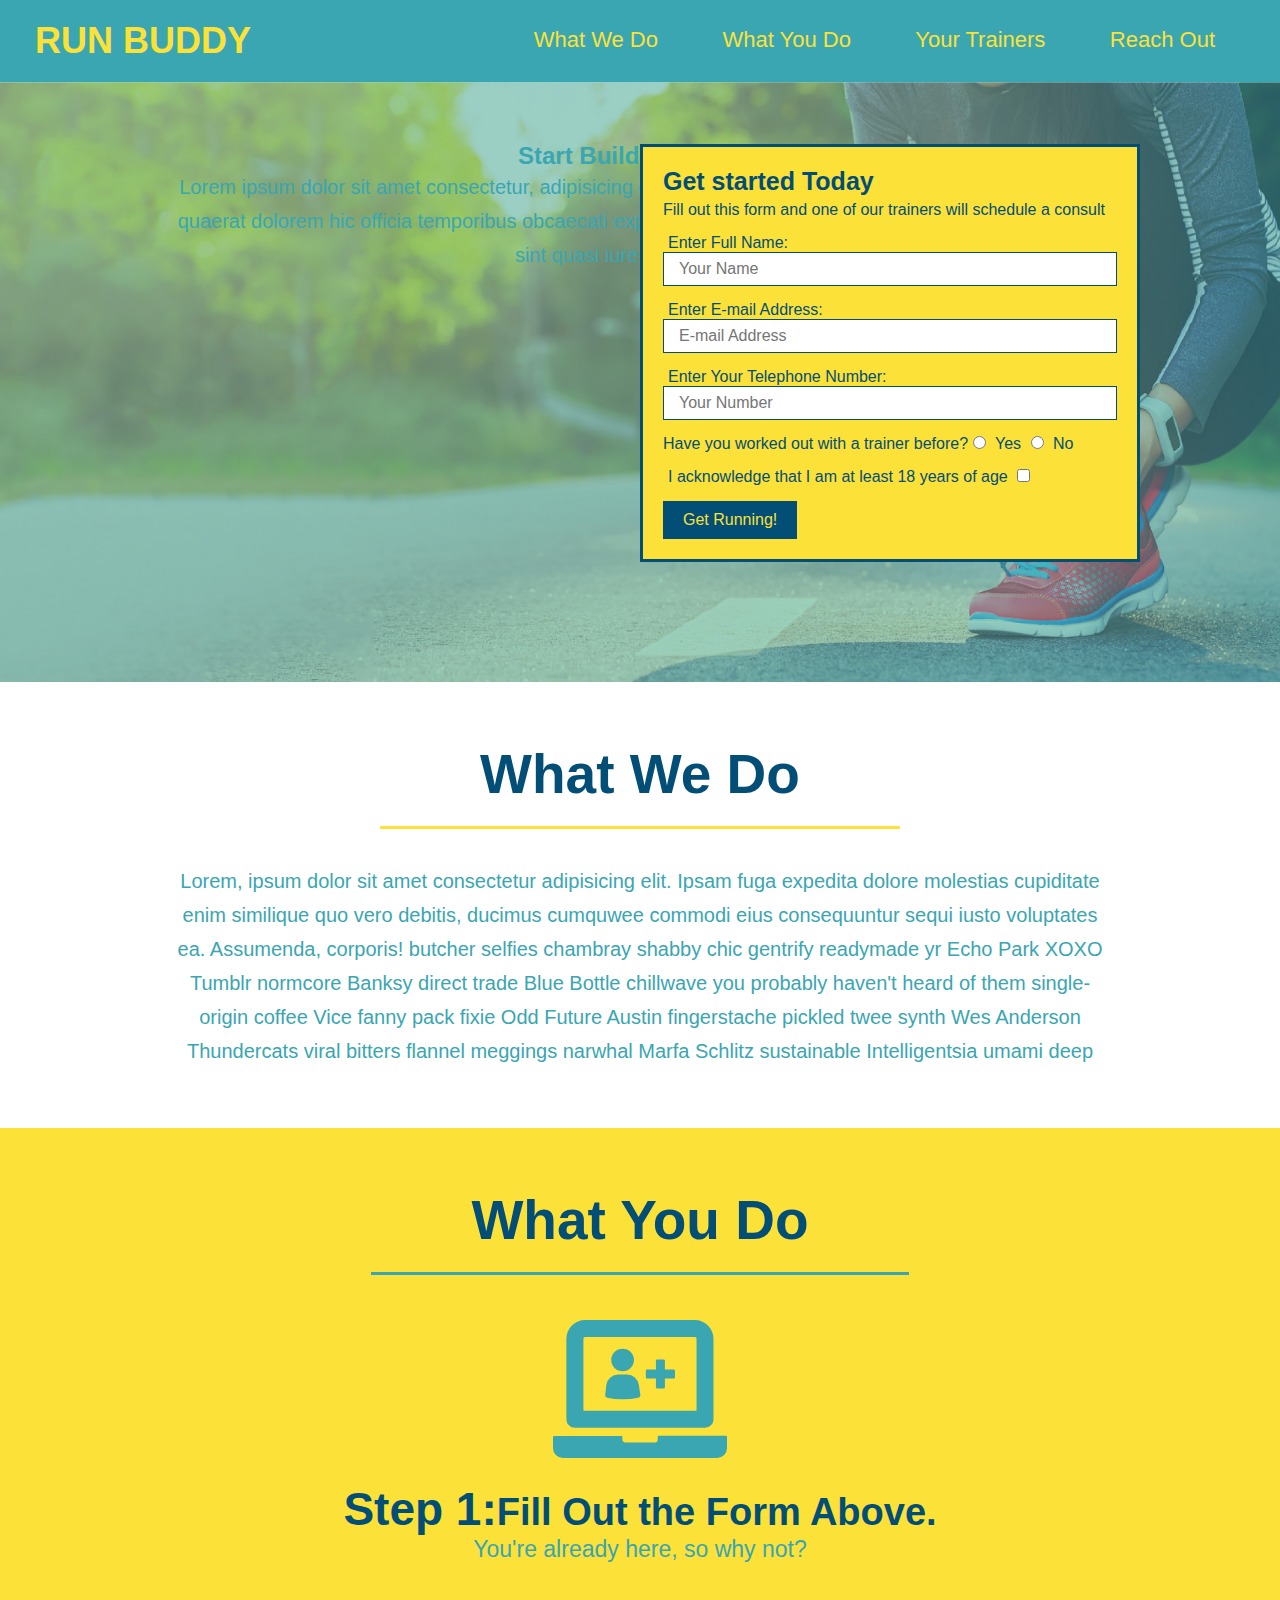
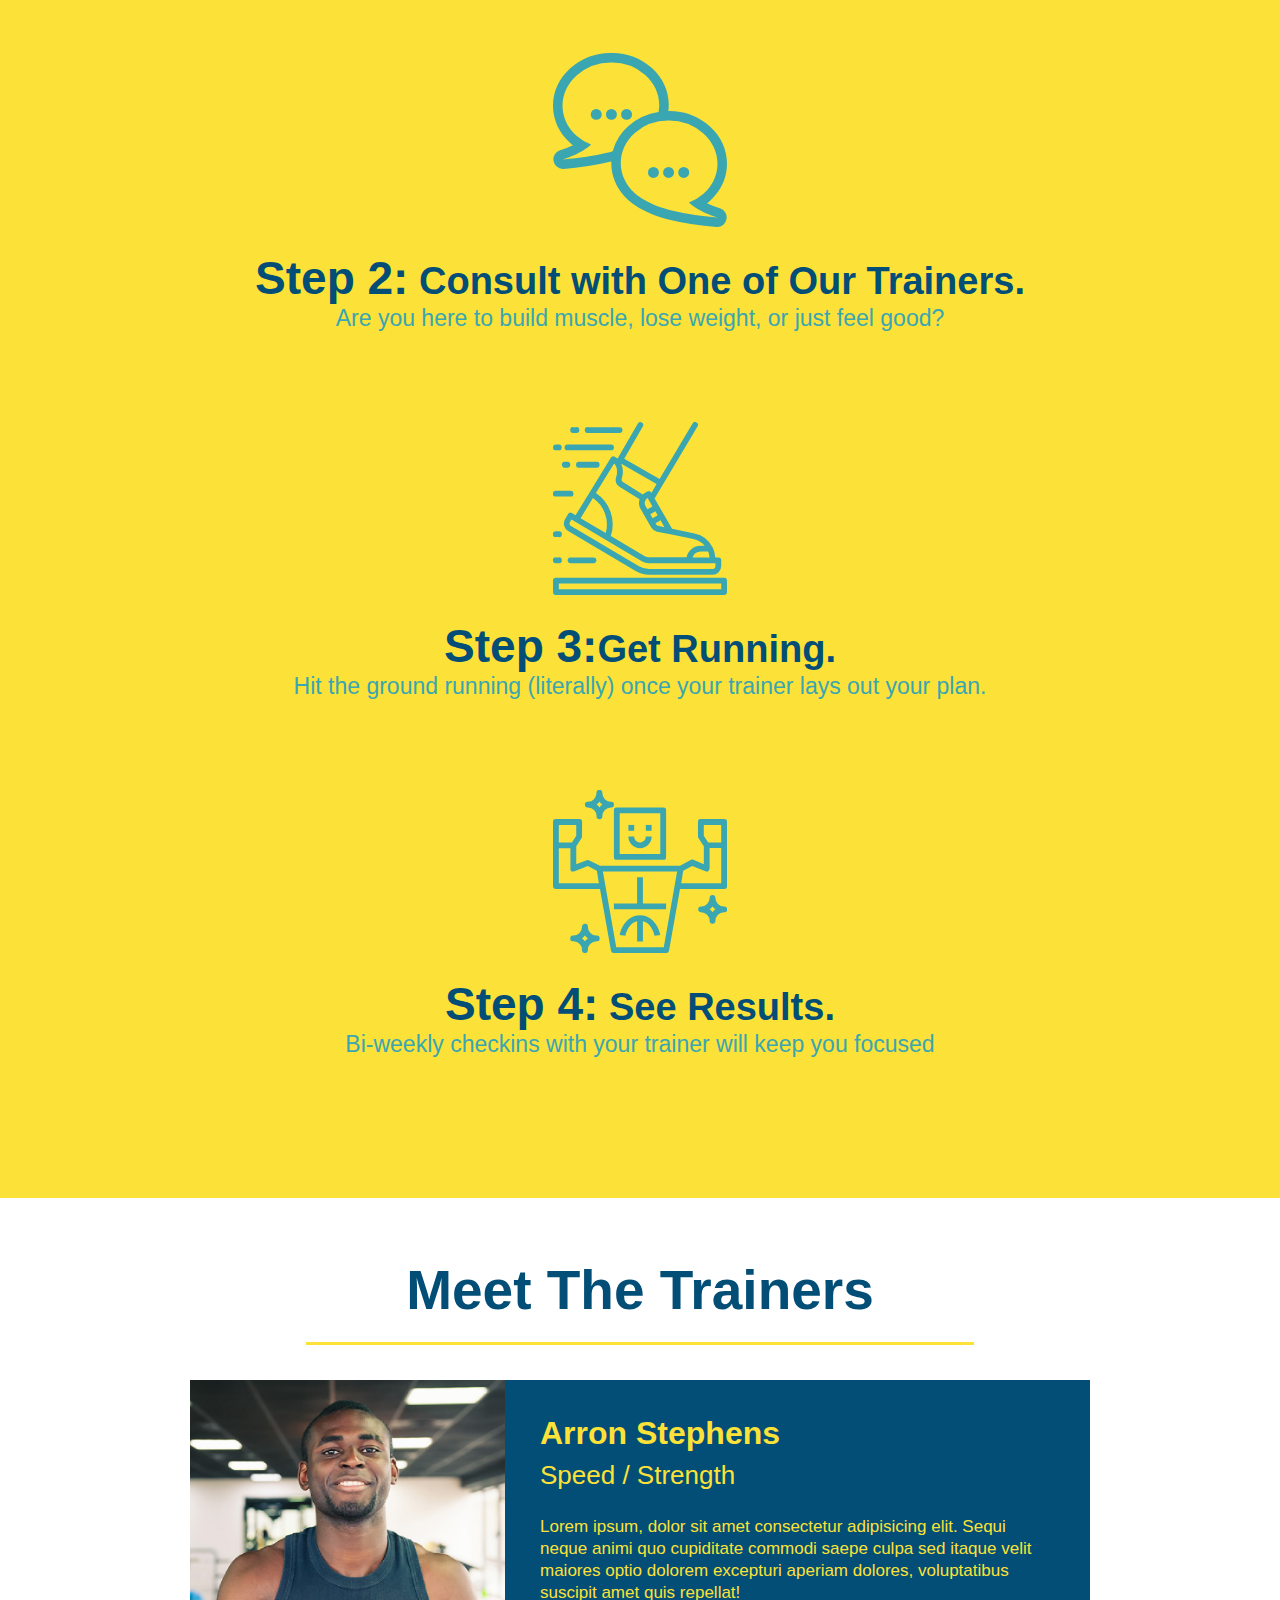
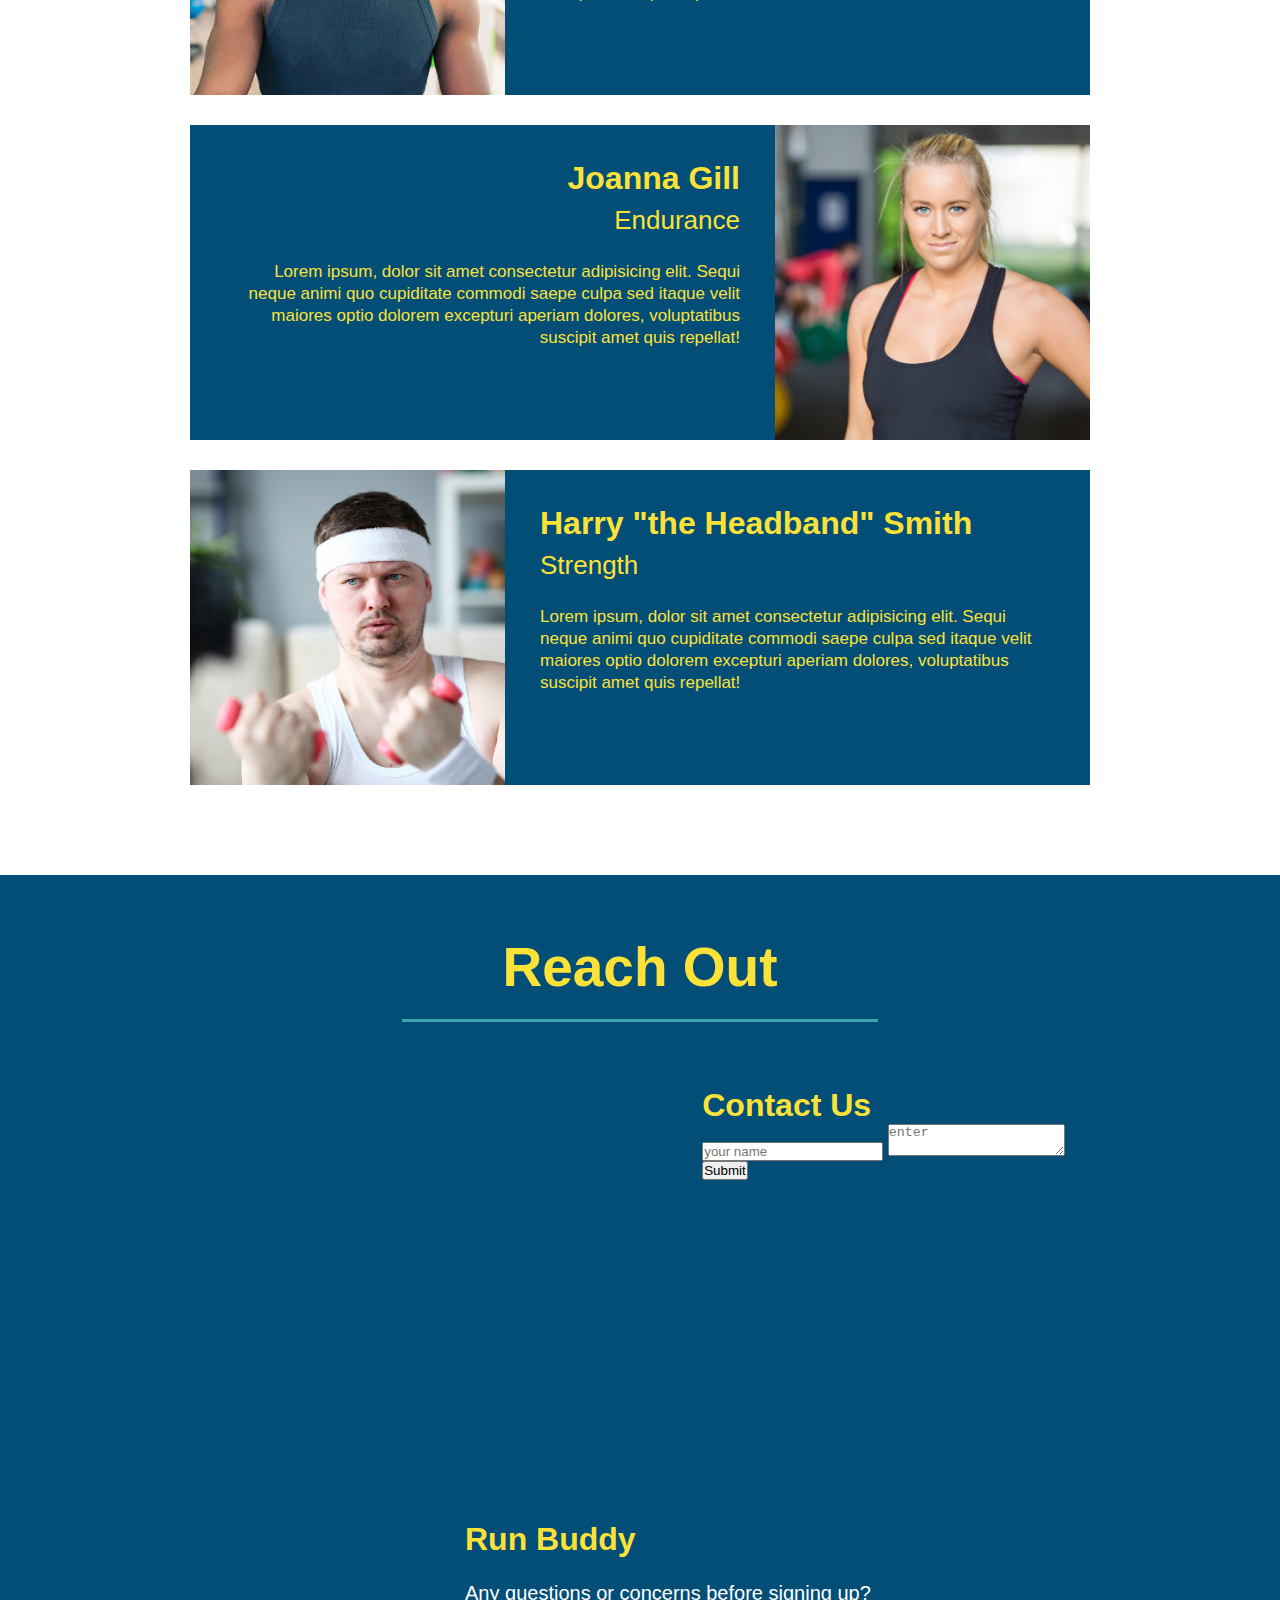
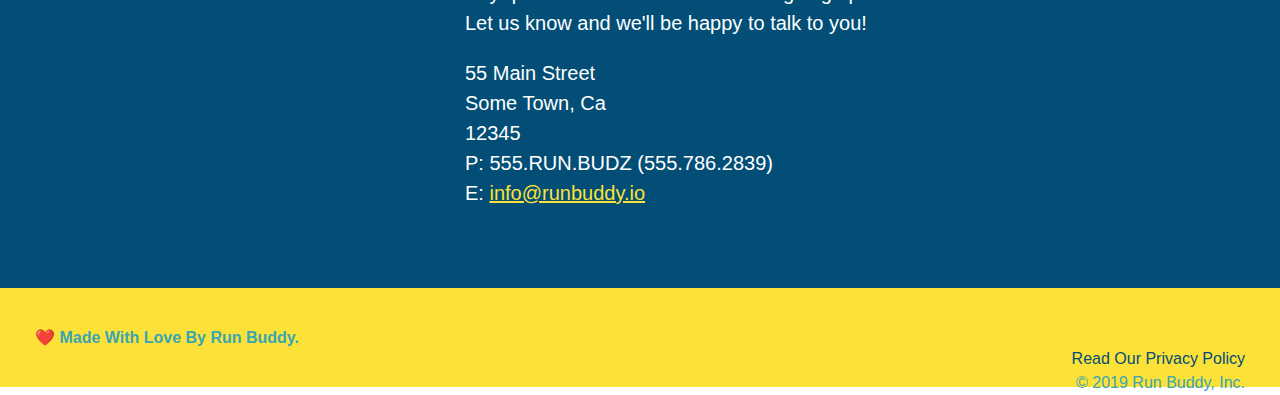
==== index.html @ efe7d063 "contact us html code added" ====
<!DOCTYPE html>
<html lang="en">

<head>
    <meta charset="UTF-8">
    <meta http-equiv="X-UA-Compatible" content="IE=edge">
    <meta name="viewport" content="width=device-width, initial-scale=1.0">
    <title>Run Buddy</title>
    <link rel="stylesheet" href="./assets/css/style.css" />
</head>

<body>
    <!--Navigation for the page-->
    <header>
        <h1>
            <a href="/">RUN BUDDY</a>
        </h1>
        <!--Navigation bar-->
        <nav>
            <ul>
                <li>
                    <a href="#what-we-do">What We Do</a>
                </li>
                <li>
                    <a href="#what-you-do">What You Do</a>
                </li>
                <li>
                    <a href="#your-trainers">Your Trainers</a>
                </li>
                <li>
                    <a href="#reach-out">Reach Out</a>
                </li>
            </ul>
        </nav>

    </header>
    <!--Hero section which is the form and the banner for website-->
    <section class="hero">
        <div class="intro">
            <h2>Start Building Habits.</h2>
            <p>
                Lorem ipsum dolor sit amet consectetur, adipisicing elit. Maxime vel voluptatum similique necessitatibus, quaerat dolorem hic officia temporibus obcaecati explicabo voluptas earum. Delectus repellat illum quam sint quasi iure praesentium?
            </p>
        </div>
        <div class="hero-form">
            <h3>Get started Today</h3>
            <p>Fill out this form and one of our trainers will schedule a consult</p>
            <!--This is the form-->
            <form>
                <label for="name">Enter Full Name:</label>
                <input type="text" placeholder="Your Name" name="name" id="name" class="form-input" />
                <label for="email">Enter E-mail Address:</label>
                <input type="email" placeholder="E-mail Address" name="email" id="email" class="form-input" />
                <label for="phone">Enter Your Telephone Number:</label>
                <input type="tel" placeholder="Your Number" name="phone" id="phone" class="form-input" />
                <p>
                    Have you worked out with a trainer before?
                    <input type="radio" name="trainer-info" id="trainer-yes" />
                    <label for="trainer-yes">Yes</label>
                    <input type="radio" name="trainer-info" id="trainer-no" />
                    <label for="trainer-no">No</label>
                </p>
                <p>
                    <label for="age-details">I acknowledge that I am at least 18 years of age</label>
                    <input type="checkbox" name="age-details" id="age-details" />
                </p>
                <button type="submit">Get Running!</button>
            </form>
        </div>
    </section>
    <!--end hero section-->
    <!--"what we do" section-->
    <section id="what-we-do" class="intro">
        <h2 class="section-title primary-border">What We Do</h2>
        <p>
            Lorem, ipsum dolor sit amet consectetur adipisicing elit. Ipsam fuga expedita dolore molestias cupiditate
            enim similique quo vero debitis, ducimus cumquwee commodi eius consequuntur sequi iusto voluptates ea.
            Assumenda, corporis! butcher selfies chambray shabby chic gentrify readymade yr Echo Park XOXO Tumblr
            normcore Banksy direct trade Blue Bottle chillwave you probably haven't heard of them single-origin coffee
            Vice fanny pack fixie Odd Future Austin fingerstache pickled twee synth Wes Anderson Thundercats viral
            bitters flannel meggings narwhal Marfa Schlitz sustainable Intelligentsia umami deep
        </p>
    </section>

    <!--"what you do section"-->
    <section id="what-you-do" class="steps">
        <h2 class="section-title secondary-border">What You Do</h2>
        <div>
            <img src="./assets/images/step-1.svg" alt="/" />
            <h3>Step 1:<span>Fill Out the Form Above.</span></h3>
            <p>You're already here, so why not?</p>
        </div>

        <div>
            <img src="./assets/images/step-2.svg" alt="/" />
            <h3>Step 2:<span> Consult with One of Our Trainers.</span></h3>
            <p>Are you here to build muscle, lose weight, or just feel good?</p>
        </div>

        <div>
            <img src="./assets/images/step-3.svg" alt="/" />
            <h3>Step 3:<span>Get Running.</span></h3>
            <p>Hit the ground running (literally) once your trainer lays out your plan.</p>
        </div>

        <div>
            <img src="./assets/images/step-4.svg" alt="/" />
            <h3>Step 4:<span> See Results.</span></h3>
            <p>Bi-weekly checkins with your trainer will keep you focused</p>
        </div>
    </section>

    <!--"meet the trainers" section-->
    <section id="your-trainers" class="trainers">
        <h2 class="section-title primary-border">Meet The Trainers</h2>
        <!--bio for first trainer-->
        <article class="trainer">
            <img src="./assets/images/trainer-1.jpg" alt="Arron Stephens in his workout clothes, ready to pump iron" />
            <div class="trainer-bio text-left">
                <h3>Arron Stephens</h3>
                <h4>Speed / Strength</h4>
                <p>
                    Lorem ipsum, dolor sit amet consectetur adipisicing elit. Sequi neque animi quo cupiditate commodi
                    saepe culpa sed
                    itaque velit maiores optio dolorem excepturi aperiam dolores, voluptatibus suscipit amet quis
                    repellat!
                </p>
            </div>
        </article>
        <!-- second trainer bio -->
        <article class="trainer">
            <div class="trainer-bio text-right">
                <h3>Joanna Gill</h3>
                <h4>Endurance</h4>
                <p>
                    Lorem ipsum, dolor sit amet consectetur adipisicing elit. Sequi neque animi quo cupiditate commodi
                    saepe culpa sed
                    itaque velit maiores optio dolorem excepturi aperiam dolores, voluptatibus suscipit amet quis
                    repellat!
                </p>
            </div>
            <img src="./assets/images/trainer-2.jpg" alt="Joanna Gill cooling off after a workout" />
        </article>

        <!-- third trainer bio -->
        <article class="trainer">
            <img src="./assets/images/trainer-3.jpg"
                alt="Harry Smith wearing a headband and lifting comically small pink weights" />
            <div class="trainer-bio text-left">
                <h3>Harry "the Headband" Smith</h3>
                <h4>Strength</h4>
                <p>
                    Lorem ipsum, dolor sit amet consectetur adipisicing elit. Sequi neque animi quo cupiditate commodi
                    saepe culpa sed
                    itaque velit maiores optio dolorem excepturi aperiam dolores, voluptatibus suscipit amet quis
                    repellat!
                </p>
            </div>
        </article>
    </section>

    <!--"reach out" section-->
    <section id="reach-out" class="reachout">
        <h2 class="section-title secondary-border">Reach Out</h2><br/>
        <div class="contact-info">
            <iframe src="https://www.google.com/maps/embed?pb=!1m18!1m12!1m3!1d2574.413668799414!2d-99.95860838432554!3d49.81588987939293!2m3!1f0!2f0!3f0!3m2!1i1024!2i768!4f13.1!3m3!1m2!1s0x52e7909e277ea319%3A0x170d03263e503d90!2sTracey%20St%2C%20Brandon%2C%20MB!5e0!3m2!1sen!2sca!4v1623686896181!5m2!1sen!2sca"
                width="400" height="400" style="border:0;" allowfullscreen="" loading="lazy">
            </iframe>
        </div>
        <div class="contact-form">
            <h3>Contact Us</h3>
            <form>
                <input type="text" placeholder="your name"/>
                <textarea placeholder="enter"></textarea>
                <button type="submit">Submit</button>
            </form>
        </div>
        <div>
            <h3>Run Buddy</h3>
            <p>
              Any questions or concerns before signing up?
              <br />
              Let us know and we'll be happy to talk to you!
            </p>
            <address>
                55 Main Street <br/>
                Some Town, Ca <br/>
                12345<br />
                P: 555.RUN.BUDZ (555.786.2839)<br/>
                E: <a href="mailto:info@runbuddy.io">info@runbuddy.io</a>
            </address>
          </div>
    </section>

    <!--footer for the page-->
    <footer>
        <h4>❤️ Made With Love By Run Buddy.</h4>
        <div>

            <a href="./privacy-policy.html">Read Our Privacy Policy</a>
            <br />
            &copy; 2019 Run Buddy, Inc.

        </div>
    </footer>

</body>

</html>
---- assets/css/style.css ----
* {
    margin: 0;
    padding: 0;
    box-sizing: border-box;
  }
body {
    /* applying fonts and color of text to the page */
    color: #39a6b2;
    font-family: Helvetica, Arial, sans-serif;
  }
  header {
    padding: 20px 35px;
    background-color: #39a6b2;
  }
  header h1{
      font-weight: bold;
      font-size: 36px;
      color: #fce138;
      margin: 0;
      display: inline;
  }
  header a {
    color: #fce138;
    text-decoration: none;;
  }
  header nav {
    float: right;
    margin: 7px 0;
  }
  header nav ul li{
      display: inline;
  }
  header nav ul li a {
    margin: 0 30px;
    font-weight: lighter;
    font-size: 22px;
  }
  footer{
    background-color: #fce138;
    width: 100%;
    padding: 40px 35px;
  }
  footer h2{
      display: inline;
      color: #024e76;
      font-size: 30px;
      margin: 0;
  }
  footer div{
      float: right;
      line-height: 1.5;
      text-align: right;
  }
  footer a{
      text-decoration: none;
      color: #024e76;
  }
  section{
      padding:60px;
  }
  .hero{
      background-image: url('../images/hero-bg.jpg');
      height: 600px;
      background-position: center;
      background-size: cover;
      position: relative;
  }
  .hero-form{
    background-color: #fce138;
    color: #024e76;
    padding:20px;
    width: 500px;
    border:3px solid  #024e76;
    position: absolute;
    bottom:120px;
    right:140px;
  }
  section  h3{
      font-size: 25px;
      margin:0;
  }
  .hero-form p{
    margin: 5px 0 15px 0;
  }
  .form-input{
    width: 100%;
    margin-bottom: 15px;
    border: 1px solid #024e76;
    display: block;
    padding: 7px 15px;
    font-size: 16px;
    color: #024e76;
  }
  .hero-form label{
    margin:0 5px;
  }
  .hero-form button{
    color: #fce138;
    background-color: #024e76;
    border: none;
    padding: 10px 20px;
    font-size: 16px;
    cursor: pointer;
  }
  .intro{
      text-align: center;
  }
  .section-title{
    font-size: 55px;
    color: #024e76;
    margin-bottom: 35px;
    padding: 0 100px 20px 100px;
    border-bottom: 3px solid;
    border-color: #fce138;
    display: inline-block;
  }
  .intro p{
    line-height: 1.7;
    color: #39a6b2;
    width: 80%;
    font-size: 20px;
    margin:0 auto;
  }
  .steps{
      text-align: center;
      background-color: #fce138;
  }
  .secondary-border{
      border-color: #39a6b2;
  }
  .steps div {
    margin-bottom: 80px;
  }
  
  .steps img {
    width: 15%;
    margin: 10px 0;
  } 
  
  .steps h3 {
    color: #024e76;
    font-size: 46px;
    margin-top: 10px;
  }
  
  .steps p {
    color: #39a6b2;
    font-size: 23px;
  }
  .steps span{
      font-size: 38px;
  }
  .trainers{
      text-align: center;
  }
  .trainer{
    width: 900px;
    margin: 0 auto 30px auto;
    background: #024e76;
    color: #fce138;
    overflow: auto;
  }
  .trainer img {
    width: 35%;
    float: left;
  }
  
  .trainer-bio {
    padding: 35px;
    float: left;
    width: 65%;
  }
  .text-left {
    text-align: left;
  }
  
  .text-right {
    text-align: right;
  }
  .trainer-bio h3 {
    font-size: 32px;
    margin-bottom: 8px;
  }
  
  .trainer-bio h4 {
    font-weight: lighter;
    font-size: 26px;
    margin-bottom: 25px;
  }
  
  .trainer-bio p {
    font-size: 17px;
    line-height: 1.3;
  }
  .reachout{
    text-align: center;
    background-color: #024e76;
  }

  .reachout h2{
    color: #fce138;
  }
  .reachout div {
    width: 410px;
    display: inline-block;
    vertical-align: top;
    text-align: left;
    margin: 30px 0 0 60px;
    color: white;
  }
  .reachout h3 {
    color: #fce138;
    font-size: 32px;
  }
  
  .reachout p, .reachout address {
    margin: 20px 0;
    line-height: 1.5;
    font-size: 20px;
    font-style: normal;
  }
  
  .reachout a {
    color: #fce138;
  }
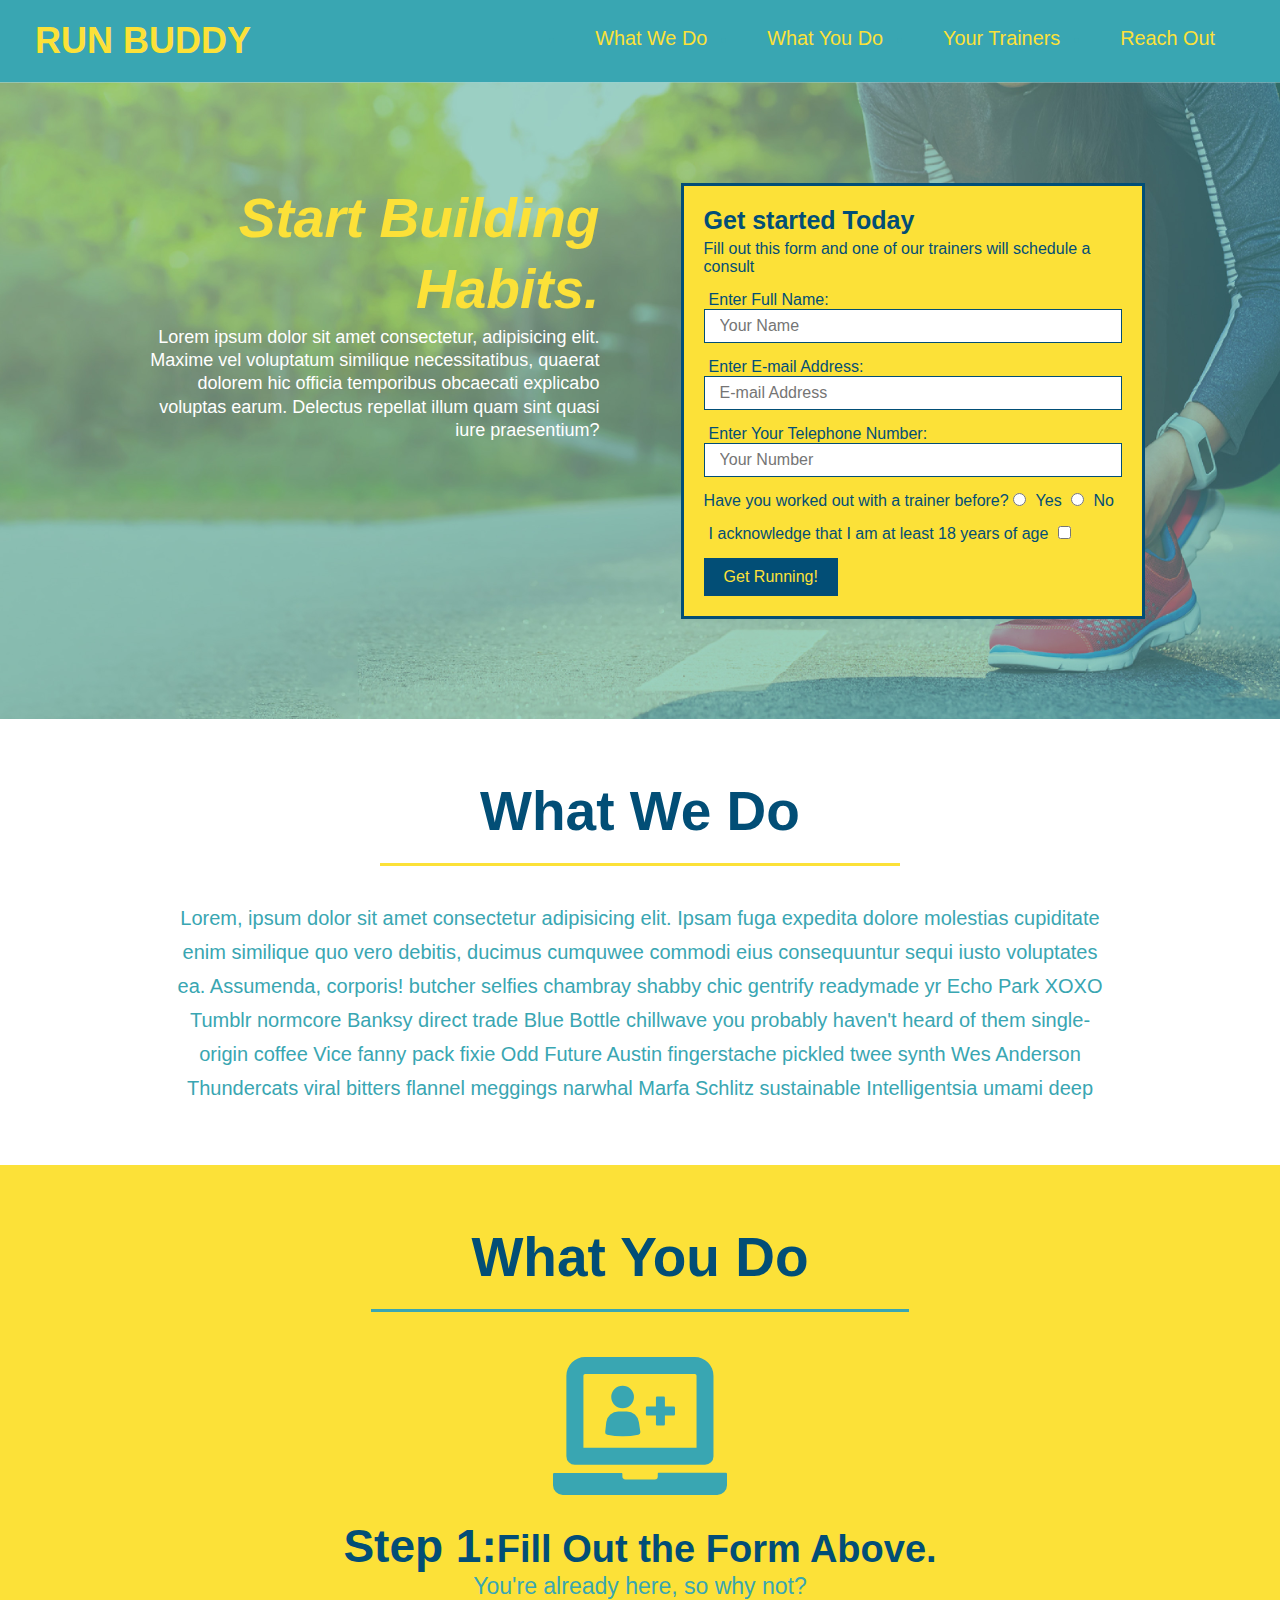
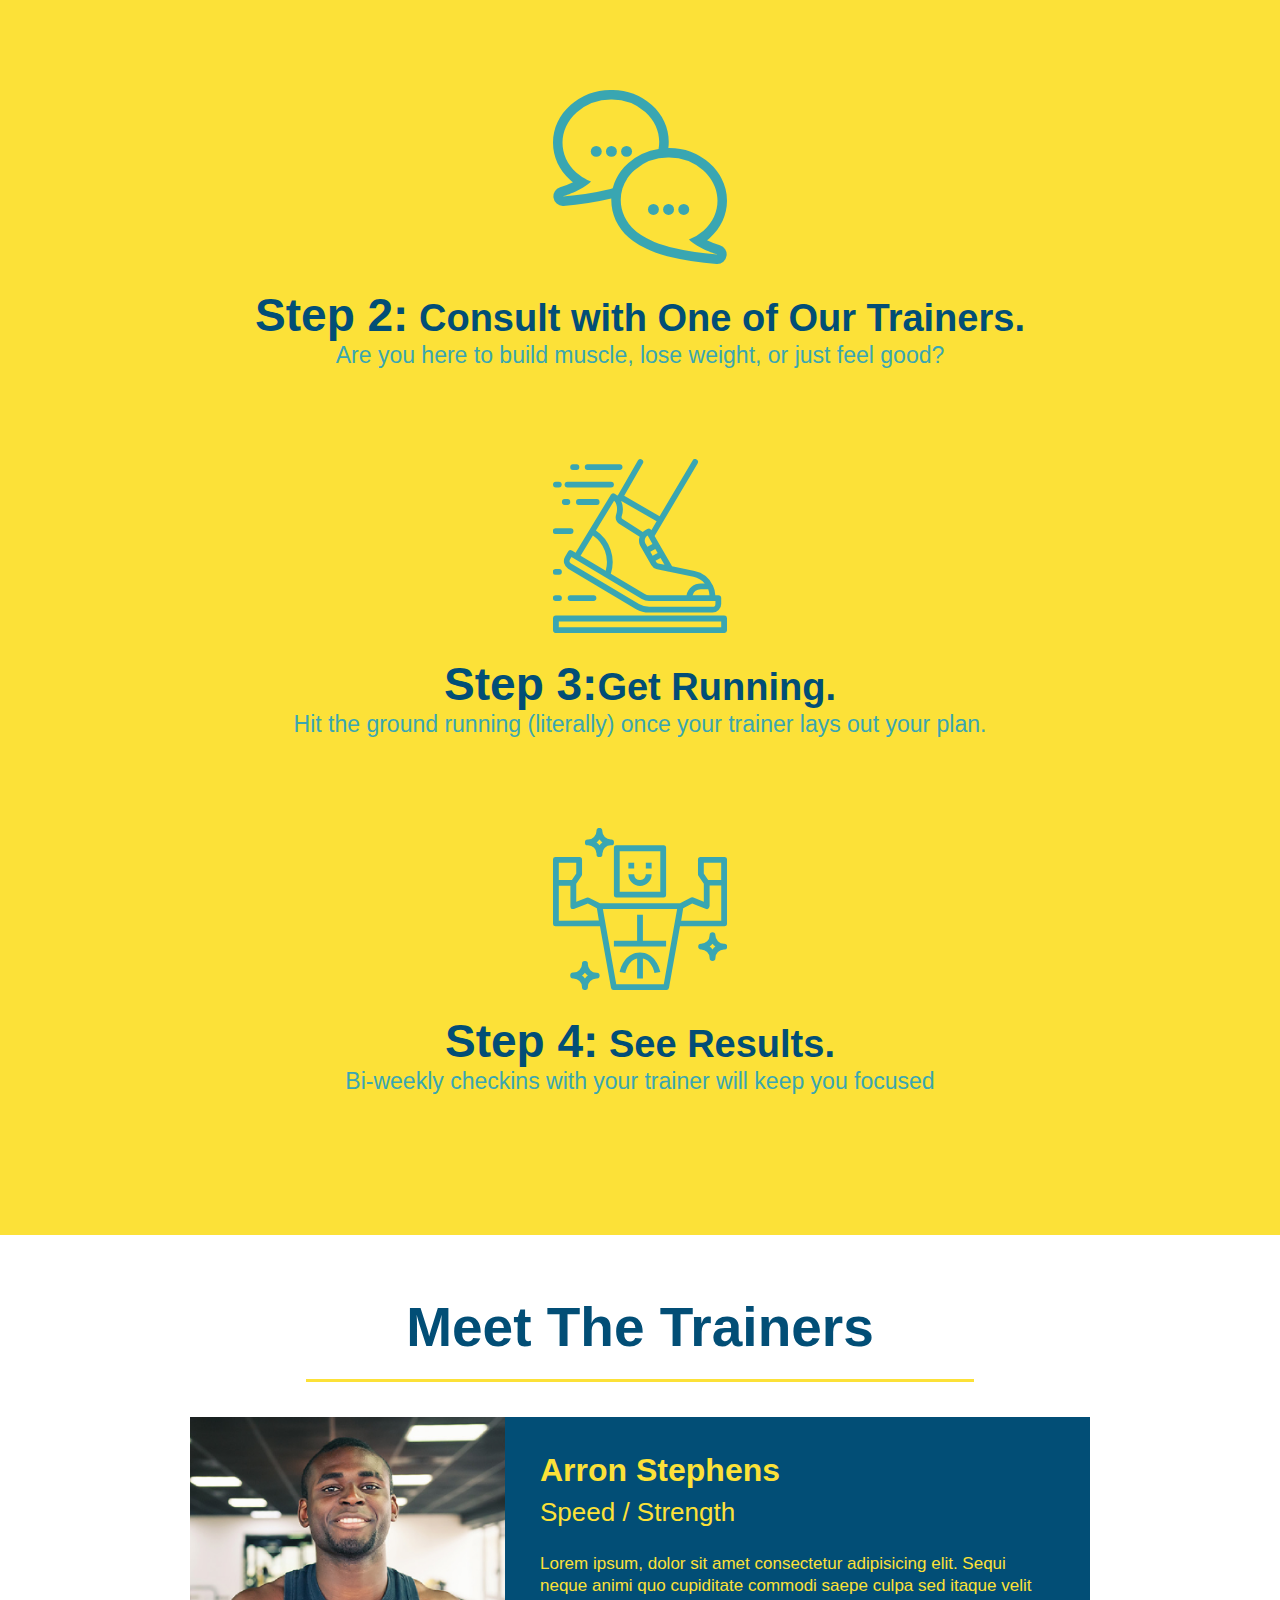
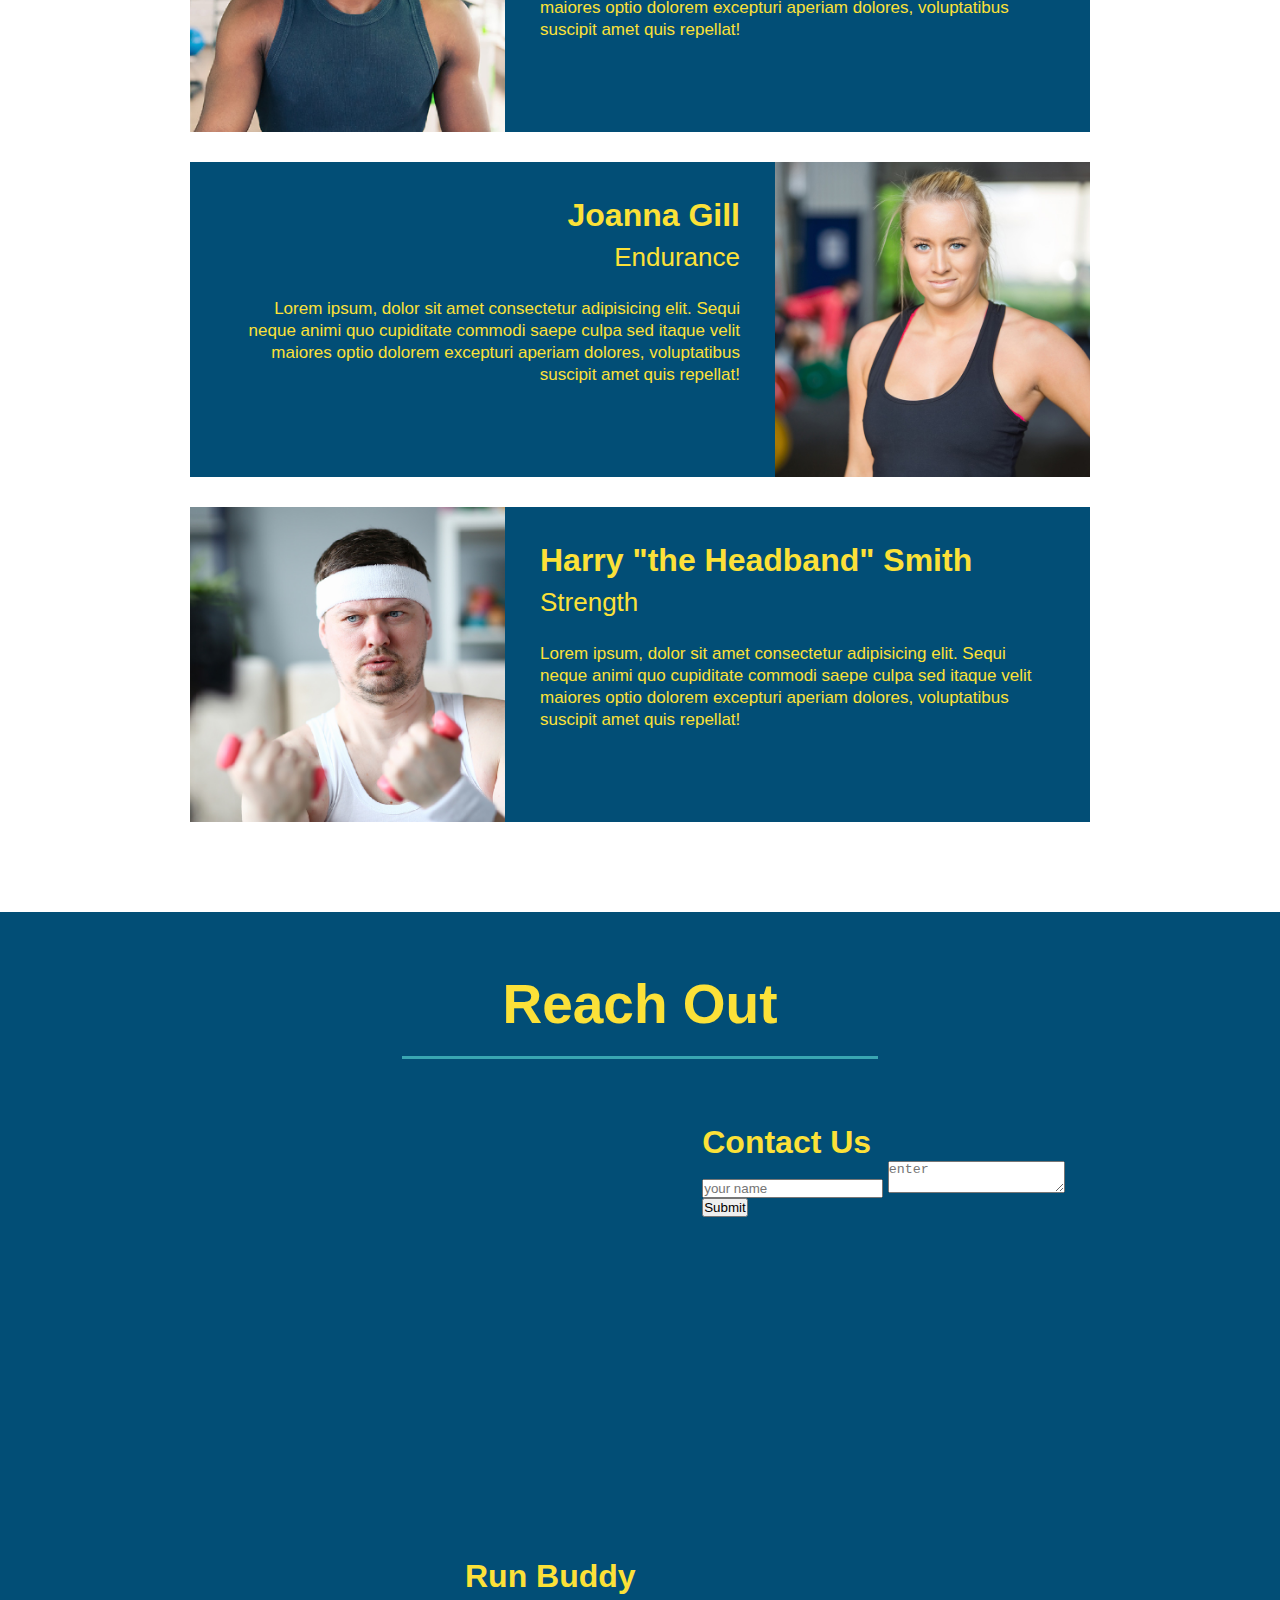
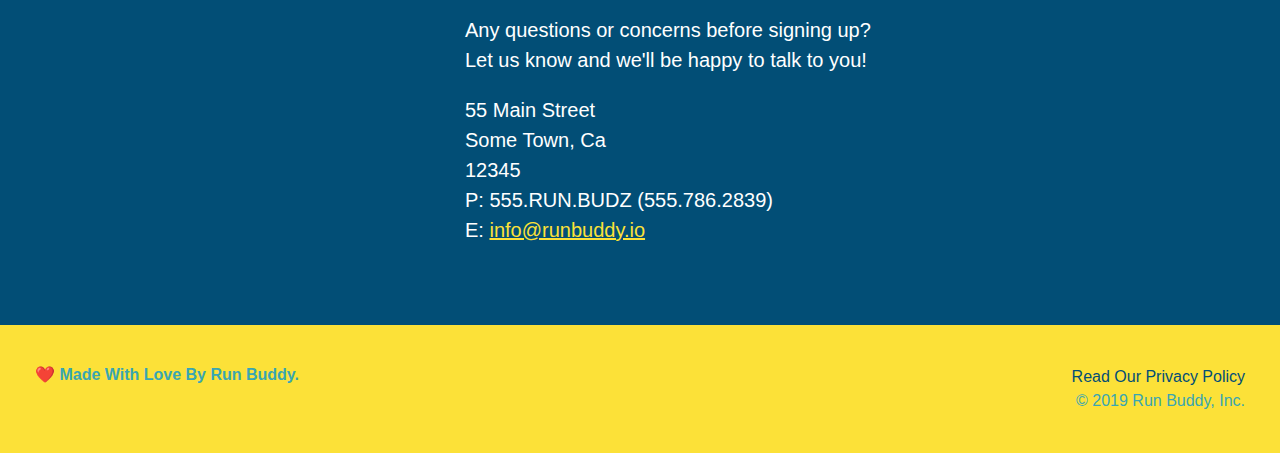
==== commit 6128ff4b: "flexbox added to hero section" ====
--- a/index.html
+++ b/index.html
@@ -36,7 +36,7 @@
     </header>
     <!--Hero section which is the form and the banner for website-->
     <section class="hero">
-        <div class="intro">
+        <div class="hero-cta">
             <h2>Start Building Habits.</h2>
             <p>
                 Lorem ipsum dolor sit amet consectetur, adipisicing elit. Maxime vel voluptatum similique necessitatibus, quaerat dolorem hic officia temporibus obcaecati explicabo voluptas earum. Delectus repellat illum quam sint quasi iure praesentium?
--- a/assets/css/style.css
+++ b/assets/css/style.css
@@ -11,69 +11,67 @@
   header {
     padding: 20px 35px;
     background-color: #39a6b2;
+    display:flex;
+    justify-content: space-between;
+    flex-wrap: wrap;
   }
   header h1{
       font-weight: bold;
       font-size: 36px;
       color: #fce138;
       margin: 0;
-      display: inline;
   }
   header a {
     color: #fce138;
-    text-decoration: none;;
+    text-decoration: none;
   }
   header nav {
-    float: right;
     margin: 7px 0;
   }
-  header nav ul li{
-      display: inline;
+  header nav ul{
+      display:flex;
+      justify-content: space-between;
+      flex-wrap: wrap;
+      align-items: center;
   }
   header nav ul li a {
     margin: 0 30px;
     font-weight: lighter;
-    font-size: 22px;
-  }
-  footer{
-    background-color: #fce138;
-    width: 100%;
-    padding: 40px 35px;
-  }
-  footer h2{
-      display: inline;
-      color: #024e76;
-      font-size: 30px;
-      margin: 0;
-  }
-  footer div{
-      float: right;
-      line-height: 1.5;
-      text-align: right;
-  }
-  footer a{
-      text-decoration: none;
-      color: #024e76;
-  }
+    font-size: 1.55vw;
+  }
+
   section{
       padding:60px;
   }
+  /*hero section*/
   .hero{
       background-image: url('../images/hero-bg.jpg');
-      height: 600px;
       background-position: center;
       background-size: cover;
-      position: relative;
+      display:flex;
+      justify-content: center;
+      flex-wrap: wrap;
+  }
+  .hero-cta{
+    text-align: right;
+    margin:3.5%;
+    width: 40%;
+    color: #fff;
+    font-size: 18px;
+    line-height: 1.3;
+  }
+  .hero-cta h2{
+    font-size: 55px;
+    color: #fce138;
+    font-style: italic;
   }
   .hero-form{
     background-color: #fce138;
     color: #024e76;
     padding:20px;
-    width: 500px;
+    width: 40%;
     border:3px solid  #024e76;
-    position: absolute;
-    bottom:120px;
-    right:140px;
+    margin: 3.5%;
   }
   section  h3{
       font-size: 25px;
@@ -102,6 +100,7 @@
     font-size: 16px;
     cursor: pointer;
   }
+  /*what we do section*/
   .intro{
       text-align: center;
   }
@@ -121,6 +120,7 @@
     font-size: 20px;
     margin:0 auto;
   }
+  /*what you do section*/
   .steps{
       text-align: center;
       background-color: #fce138;
@@ -150,6 +150,7 @@
   .steps span{
       font-size: 38px;
   }
+  /*trainer section*/
   .trainers{
       text-align: center;
   }
@@ -192,6 +193,7 @@
     font-size: 17px;
     line-height: 1.3;
   }
+  /*reach out section*/
   .reachout{
     text-align: center;
     background-color: #024e76;
@@ -223,3 +225,25 @@
   .reachout a {
     color: #fce138;
   }
+  /*footer section*/
+  footer{
+    background-color: #fce138;
+    width: 100%;
+    padding: 40px 35px;
+    display: flex;
+    justify-content: space-between;
+    flex-wrap: wrap;
+  }
+  footer h2{
+      color: #024e76;
+      font-size: 30px;
+      margin: 0;
+  }
+  footer div{
+      line-height: 1.5;
+      text-align: right;
+  }
+  footer a{
+      text-decoration: none;
+      color: #024e76;
+  }
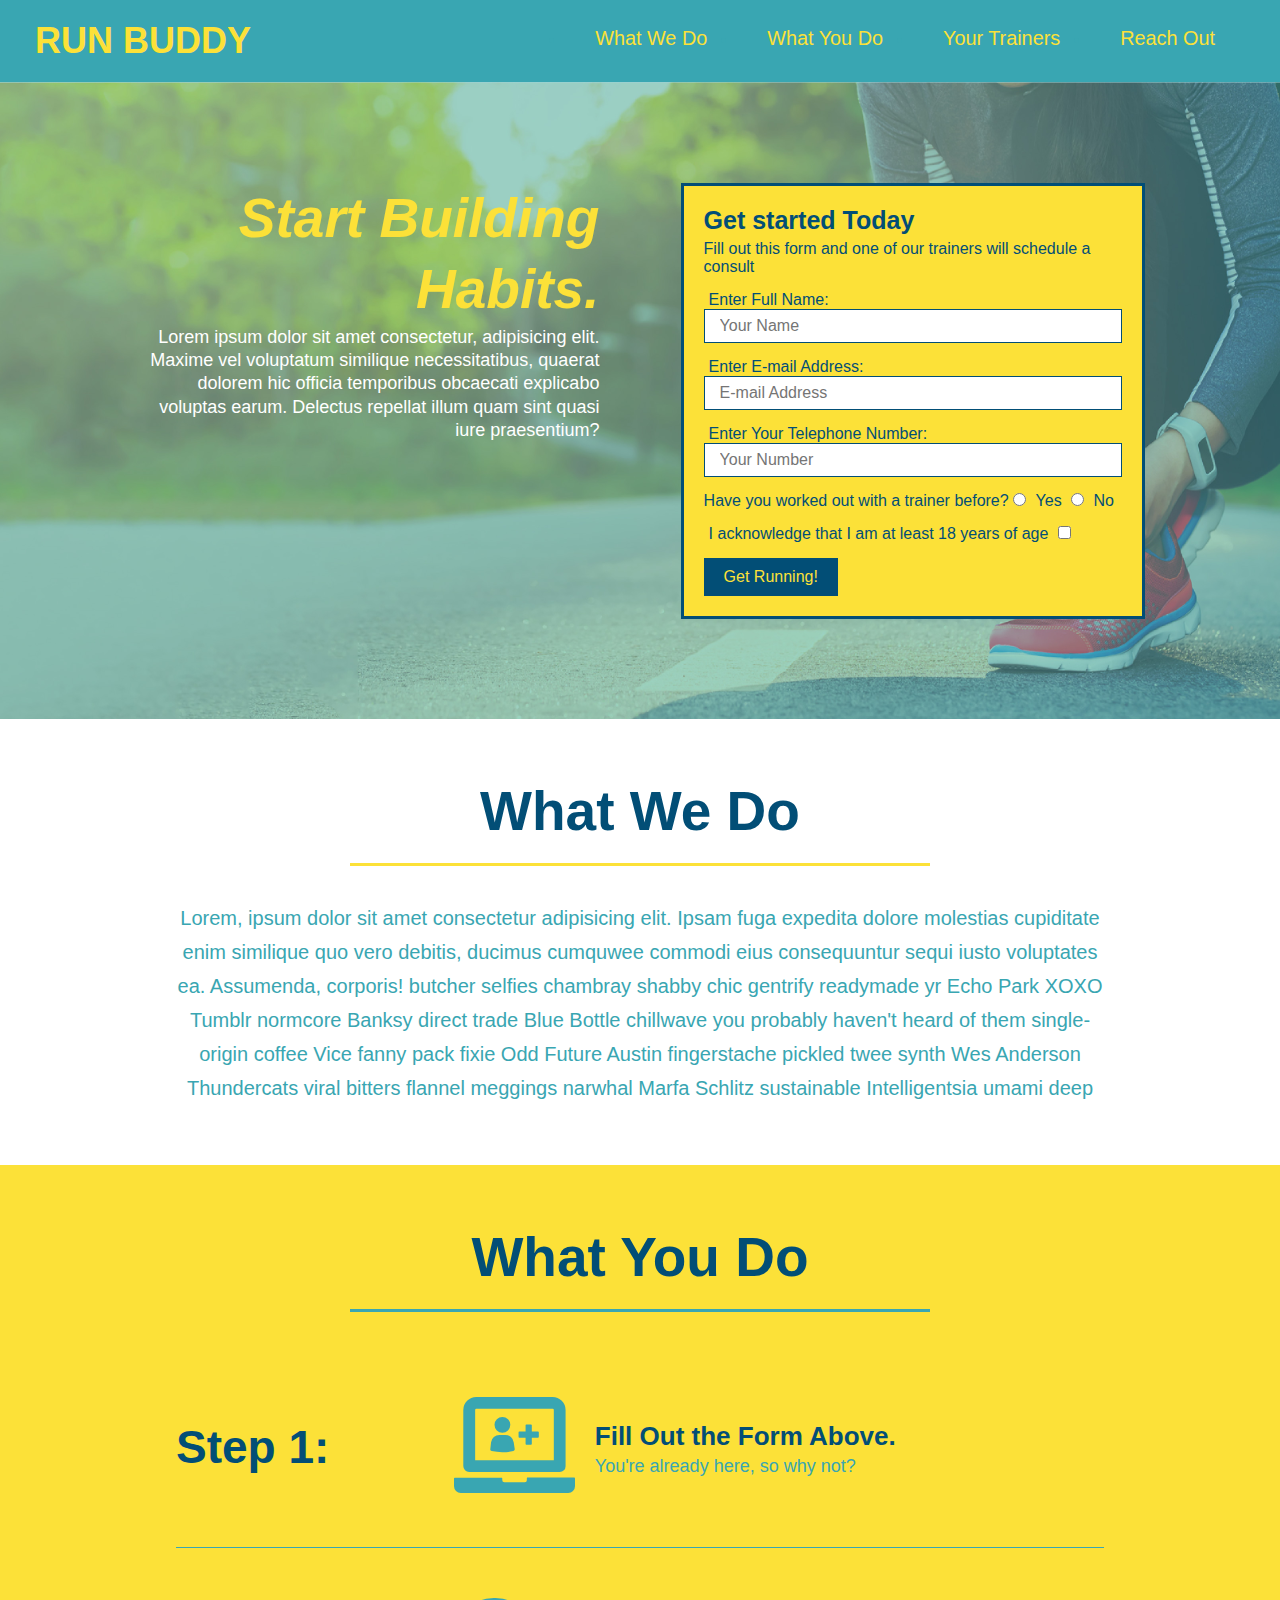
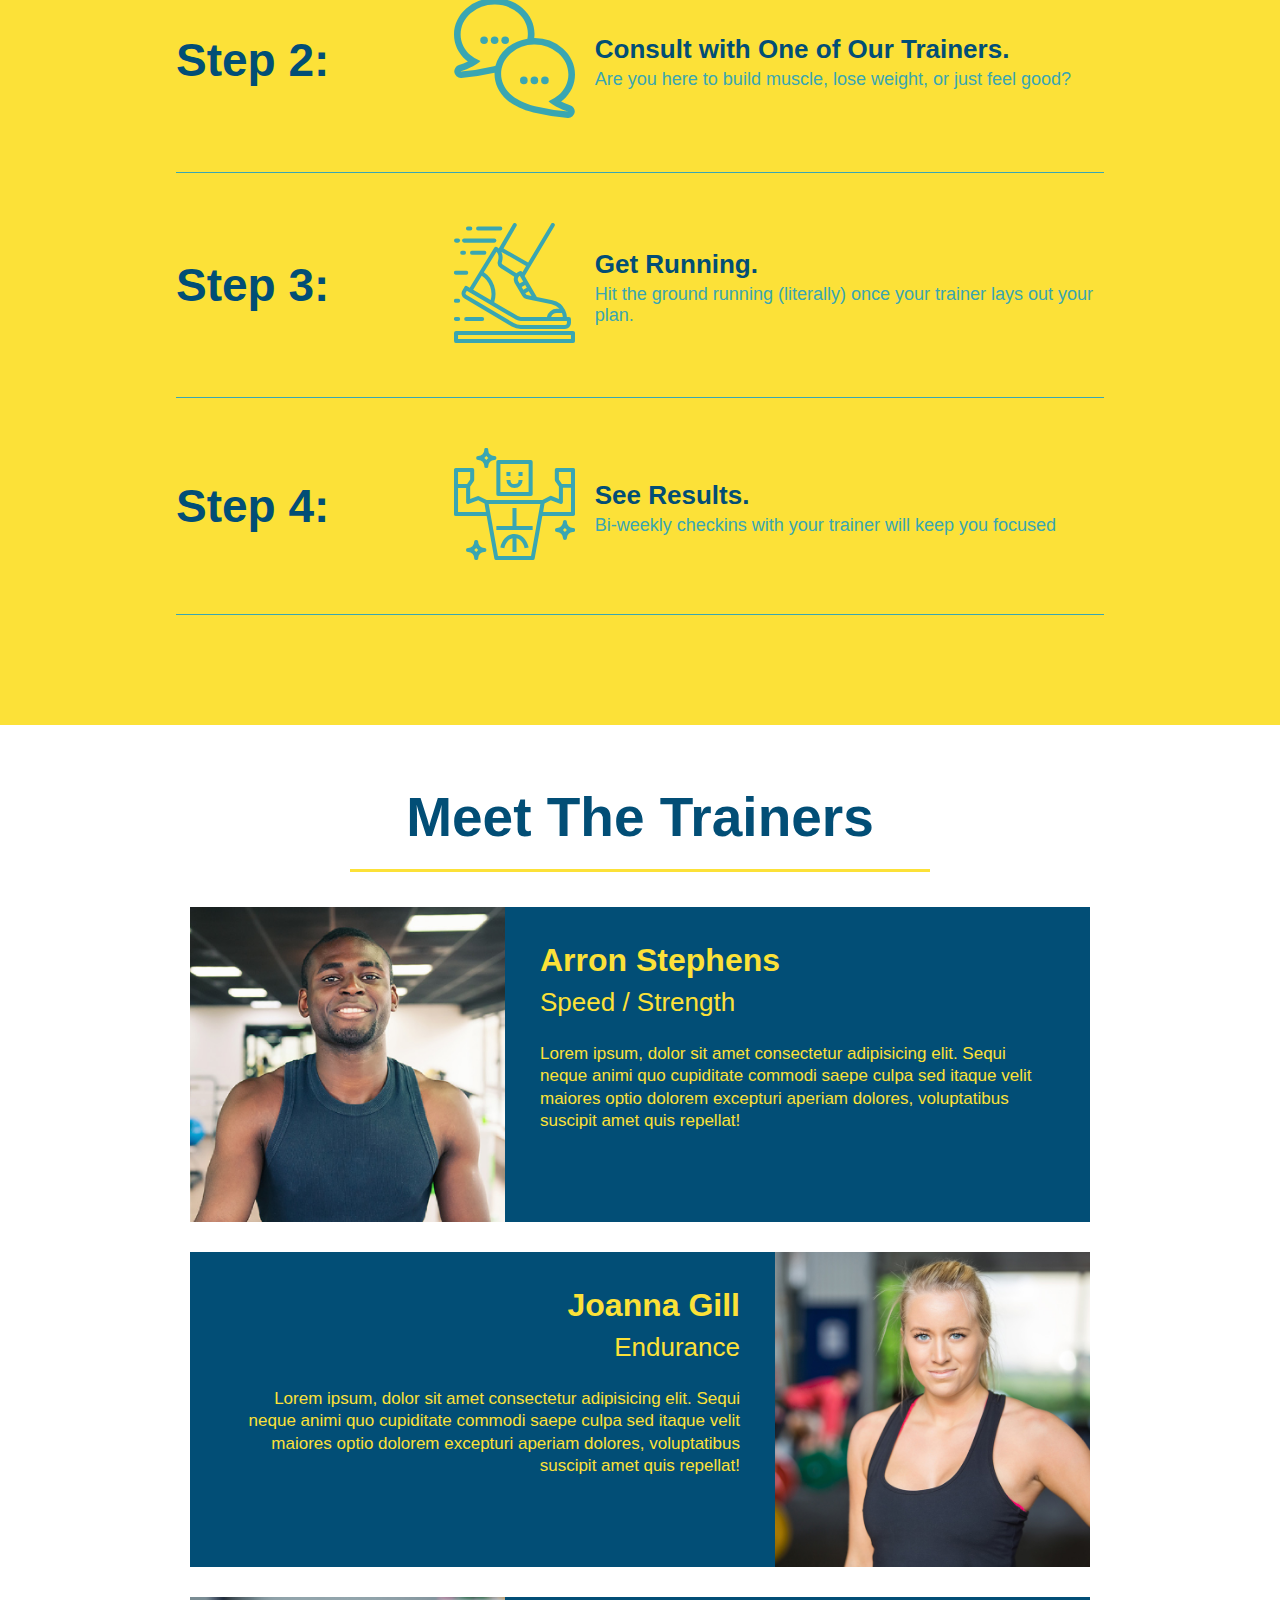
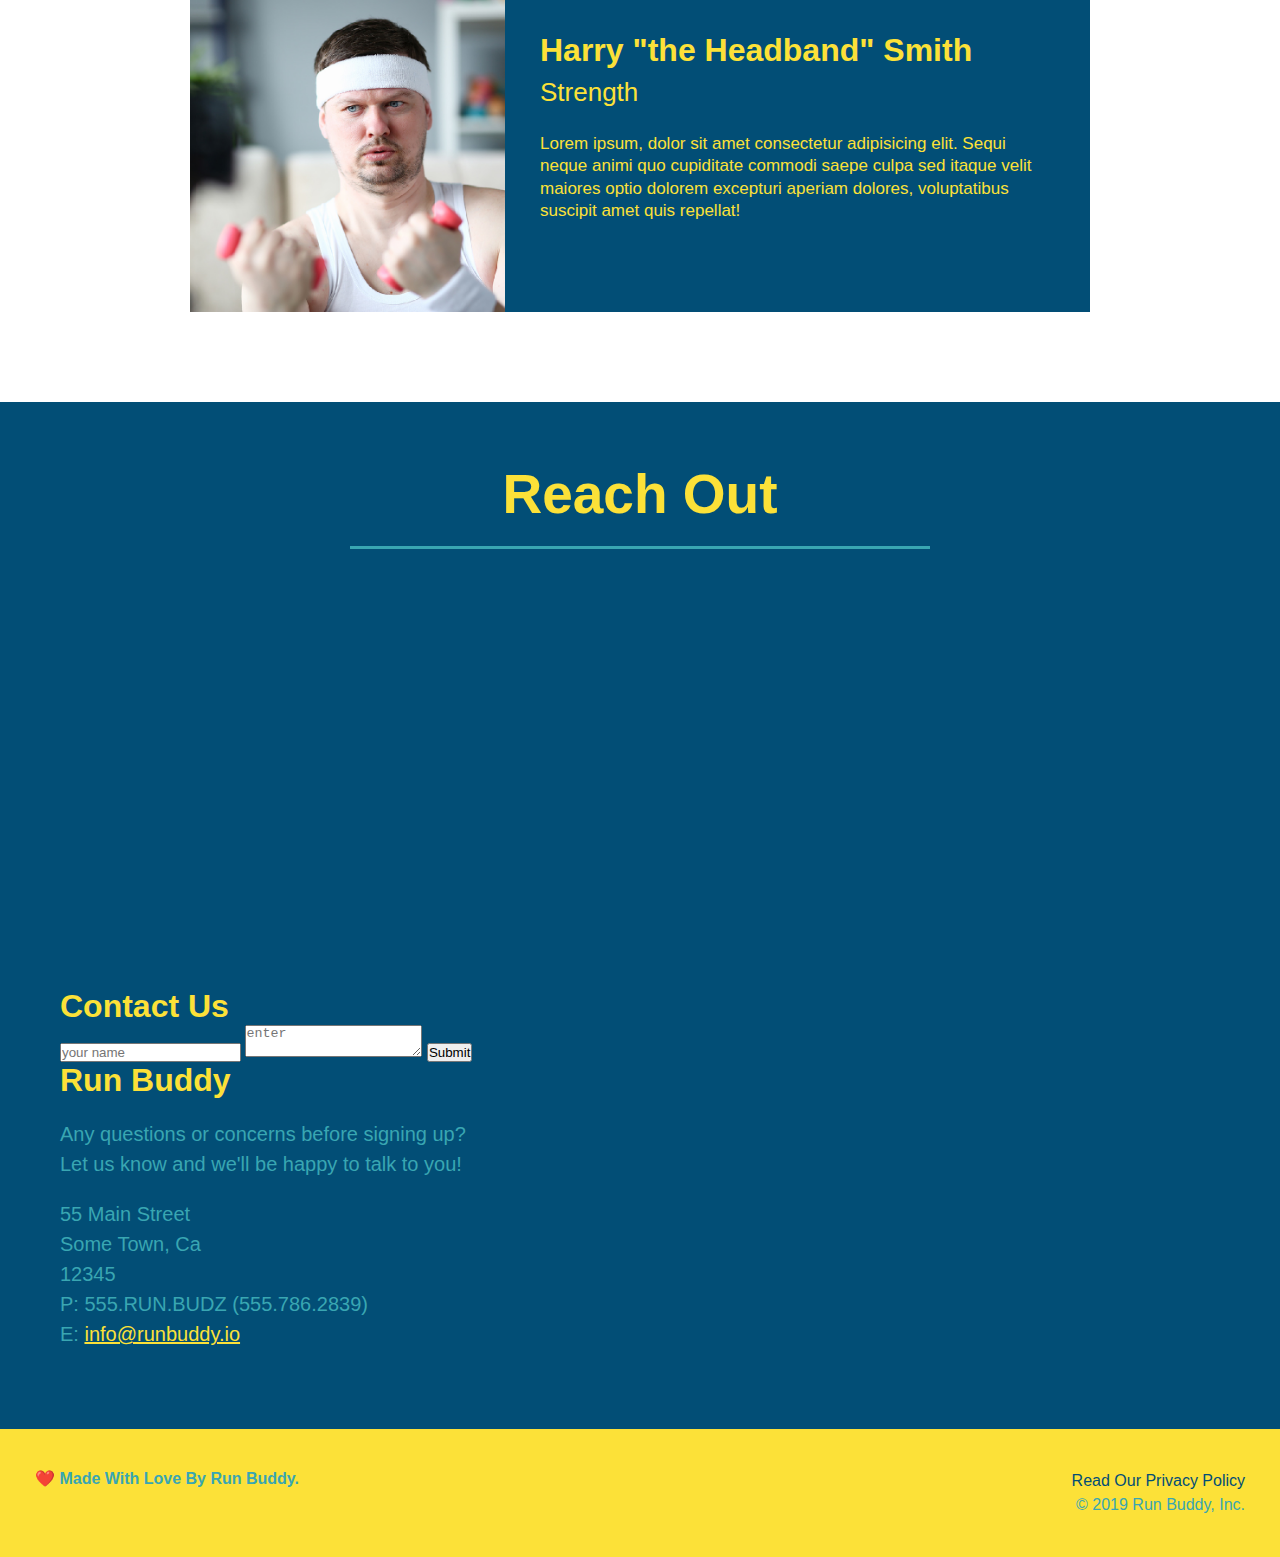
==== commit c9829198: "flex box added to what you do section" ====
--- a/index.html
+++ b/index.html
@@ -71,7 +71,11 @@
     <!--end hero section-->
     <!--"what we do" section-->
     <section id="what-we-do" class="intro">
-        <h2 class="section-title primary-border">What We Do</h2>
+        <div class="flex-row">
+            <h2 class="section-title primary-border">
+                What We Do
+            </h2>
+        </div>
         <p>
             Lorem, ipsum dolor sit amet consectetur adipisicing elit. Ipsam fuga expedita dolore molestias cupiditate
             enim similique quo vero debitis, ducimus cumquwee commodi eius consequuntur sequi iusto voluptates ea.
@@ -84,35 +88,71 @@
 
     <!--"what you do section"-->
     <section id="what-you-do" class="steps">
-        <h2 class="section-title secondary-border">What You Do</h2>
-        <div>
-            <img src="./assets/images/step-1.svg" alt="/" />
-            <h3>Step 1:<span>Fill Out the Form Above.</span></h3>
-            <p>You're already here, so why not?</p>
-        </div>
-
-        <div>
-            <img src="./assets/images/step-2.svg" alt="/" />
-            <h3>Step 2:<span> Consult with One of Our Trainers.</span></h3>
-            <p>Are you here to build muscle, lose weight, or just feel good?</p>
-        </div>
-
-        <div>
-            <img src="./assets/images/step-3.svg" alt="/" />
-            <h3>Step 3:<span>Get Running.</span></h3>
-            <p>Hit the ground running (literally) once your trainer lays out your plan.</p>
-        </div>
-
-        <div>
-            <img src="./assets/images/step-4.svg" alt="/" />
-            <h3>Step 4:<span> See Results.</span></h3>
-            <p>Bi-weekly checkins with your trainer will keep you focused</p>
+        <div class="flex-row">
+            <h2 class="section-title secondary-border">
+                What You Do
+            </h2>
+        </div>
+        <div class="step">
+            <h3>Step 1:</h3>
+            <div class="step-info">
+                <div class="step-img">
+                    <img src="./assets/images/step-1.svg" alt="/" />
+                </div>
+                <div class="step-text">
+                    <h4>Fill Out the Form Above.</h4>
+                    <p>You're already here, so why not?</p>
+                </div>
+            </div>
+        </div>
+
+        <div class="step">
+            <h3>Step 2:</h3>
+           <div class="step-info">
+                <div class="step-img">
+                    <img src="./assets/images/step-2.svg" alt="/" />
+                </div>
+                <div class="step-text">
+                    <h4> Consult with One of Our Trainers.</h4>
+                    <p>Are you here to build muscle, lose weight, or just feel good?</p>
+                </div>
+           </div>
+        </div>
+
+        <div class="step">
+            <h3>Step 3:</h3>
+            <div class="step-info">
+                <div class="step-img">
+                    <img src="./assets/images/step-3.svg" alt="/" />
+                </div>
+                <div class="step-text">
+                    <h4>Get Running.</h4>
+                    <p>Hit the ground running (literally) once your trainer lays out your plan.</p>
+                </div>
+            </div>
+        </div>
+
+        <div class="step">
+            <h3>Step 4:</h3>
+            <div class="step-info">
+                <div class="step-img">
+                    <img src="./assets/images/step-4.svg" alt="/" />
+                </div>
+                <div class="step-text">
+                    <h4> See Results.</h4>
+                    <p>Bi-weekly checkins with your trainer will keep you focused</p>
+                </div>
+            </div>
         </div>
     </section>
 
     <!--"meet the trainers" section-->
     <section id="your-trainers" class="trainers">
-        <h2 class="section-title primary-border">Meet The Trainers</h2>
+        <div class="flex-row">
+            <h2 class="section-title primary-border">
+                Meet The Trainers
+            </h2>
+        </div>
         <!--bio for first trainer-->
         <article class="trainer">
             <img src="./assets/images/trainer-1.jpg" alt="Arron Stephens in his workout clothes, ready to pump iron" />
@@ -161,7 +201,11 @@
 
     <!--"reach out" section-->
     <section id="reach-out" class="reachout">
-        <h2 class="section-title secondary-border">Reach Out</h2><br/>
+        <div class="flex-row">
+            <h2 class="section-title secondary-border">
+                Reach Out
+            </h2>
+        </div>
         <div class="contact-info">
             <iframe src="https://www.google.com/maps/embed?pb=!1m18!1m12!1m3!1d2574.413668799414!2d-99.95860838432554!3d49.81588987939293!2m3!1f0!2f0!3f0!3m2!1i1024!2i768!4f13.1!3m3!1m2!1s0x52e7909e277ea319%3A0x170d03263e503d90!2sTracey%20St%2C%20Brandon%2C%20MB!5e0!3m2!1sen!2sca!4v1623686896181!5m2!1sen!2sca"
                 width="400" height="400" style="border:0;" allowfullscreen="" loading="lazy">
--- a/assets/css/style.css
+++ b/assets/css/style.css
@@ -100,18 +100,19 @@
     font-size: 16px;
     cursor: pointer;
   }
+  .flex-row{
+    display: flex;
+  }
   /*what we do section*/
-  .intro{
-      text-align: center;
-  }
   .section-title{
     font-size: 55px;
     color: #024e76;
-    margin-bottom: 35px;
-    padding: 0 100px 20px 100px;
     border-bottom: 3px solid;
     border-color: #fce138;
-    display: inline-block;
+    margin: 0px auto 35px auto;
+    text-align: center;
+    padding-bottom: 20px;
+    width: 50%;
   }
   .intro p{
     line-height: 1.7;
@@ -119,41 +120,56 @@
     width: 80%;
     font-size: 20px;
     margin:0 auto;
+    text-align: center;
   }
   /*what you do section*/
   .steps{
-      text-align: center;
       background-color: #fce138;
   }
   .secondary-border{
       border-color: #39a6b2;
   }
-  .steps div {
-    margin-bottom: 80px;
-  }
-  
-  .steps img {
-    width: 15%;
-    margin: 10px 0;
-  } 
-  
-  .steps h3 {
+  .step{
+    display: flex;
+    flex-wrap: wrap;
+    align-items: center;
+    justify-content: space-between;
+    margin: 50px auto;
+    padding-bottom: 50px;
+    width: 80%;
+    border-bottom: 1px solid #39a6b2;
+  }
+  .step-info{
+    flex:2 70%;
+    display: flex;
+    align-items: center;
+    flex-wrap: wrap;
+  }
+  .step-img {
+    flex: 1 12%;
+    margin-right: 20px;
+  }
+  .step-img img{
+    width: 100%;
+  }
+  .step h3 {
     color: #024e76;
     font-size: 46px;
-    margin-top: 10px;
-  }
-  
-  .steps p {
+    flex:1 30%;
+  }
+  .step-text{
+    flex:12;
+  }
+  .step-text h4{
+    font-size: 26px;
+    line-height:1.5;
+    color: #024e76;
+  }
+  .step-text p {
     color: #39a6b2;
-    font-size: 23px;
-  }
-  .steps span{
-      font-size: 38px;
+    font-size: 18px;
   }
   /*trainer section*/
-  .trainers{
-      text-align: center;
-  }
   .trainer{
     width: 900px;
     margin: 0 auto 30px auto;
@@ -195,21 +211,20 @@
   }
   /*reach out section*/
   .reachout{
-    text-align: center;
     background-color: #024e76;
   }
 
   .reachout h2{
     color: #fce138;
   }
-  .reachout div {
+  /* .reachout div {
     width: 410px;
     display: inline-block;
     vertical-align: top;
     text-align: left;
     margin: 30px 0 0 60px;
     color: white;
-  }
+  } */
   .reachout h3 {
     color: #fce138;
     font-size: 32px;
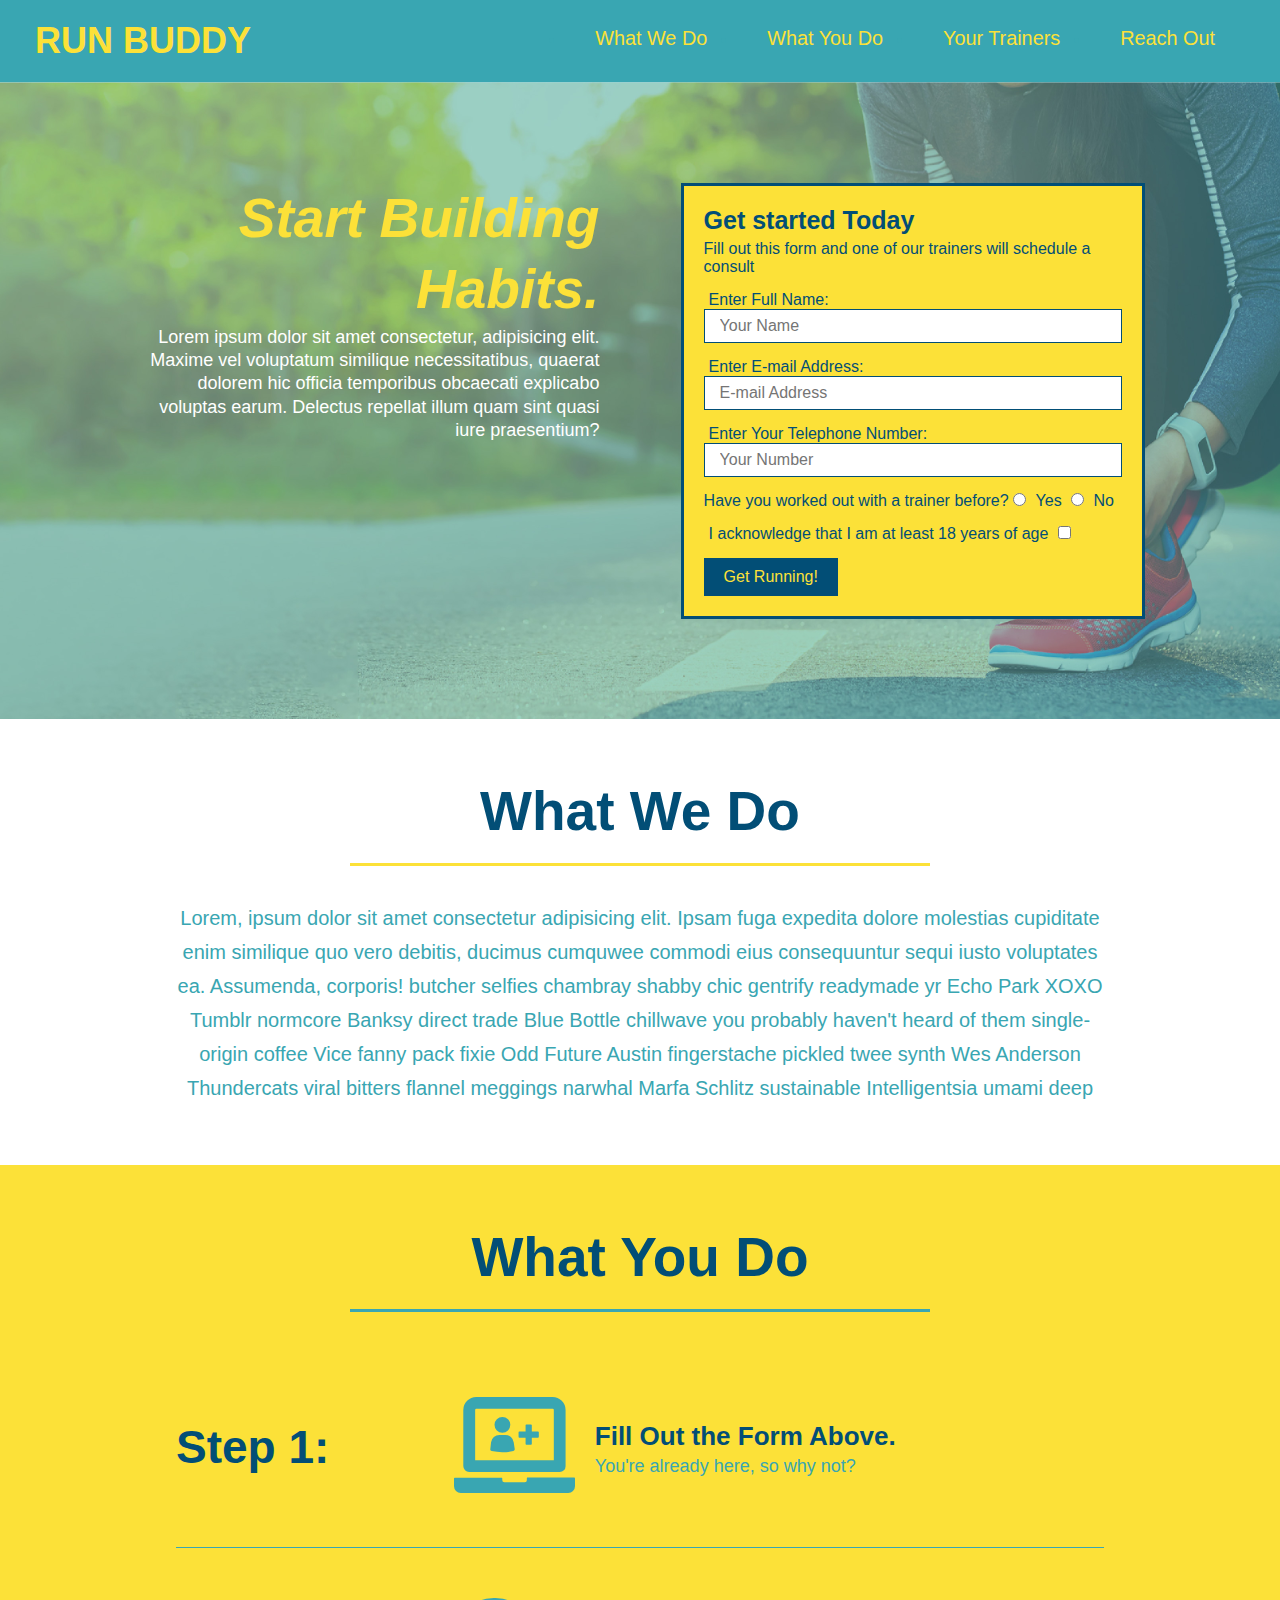
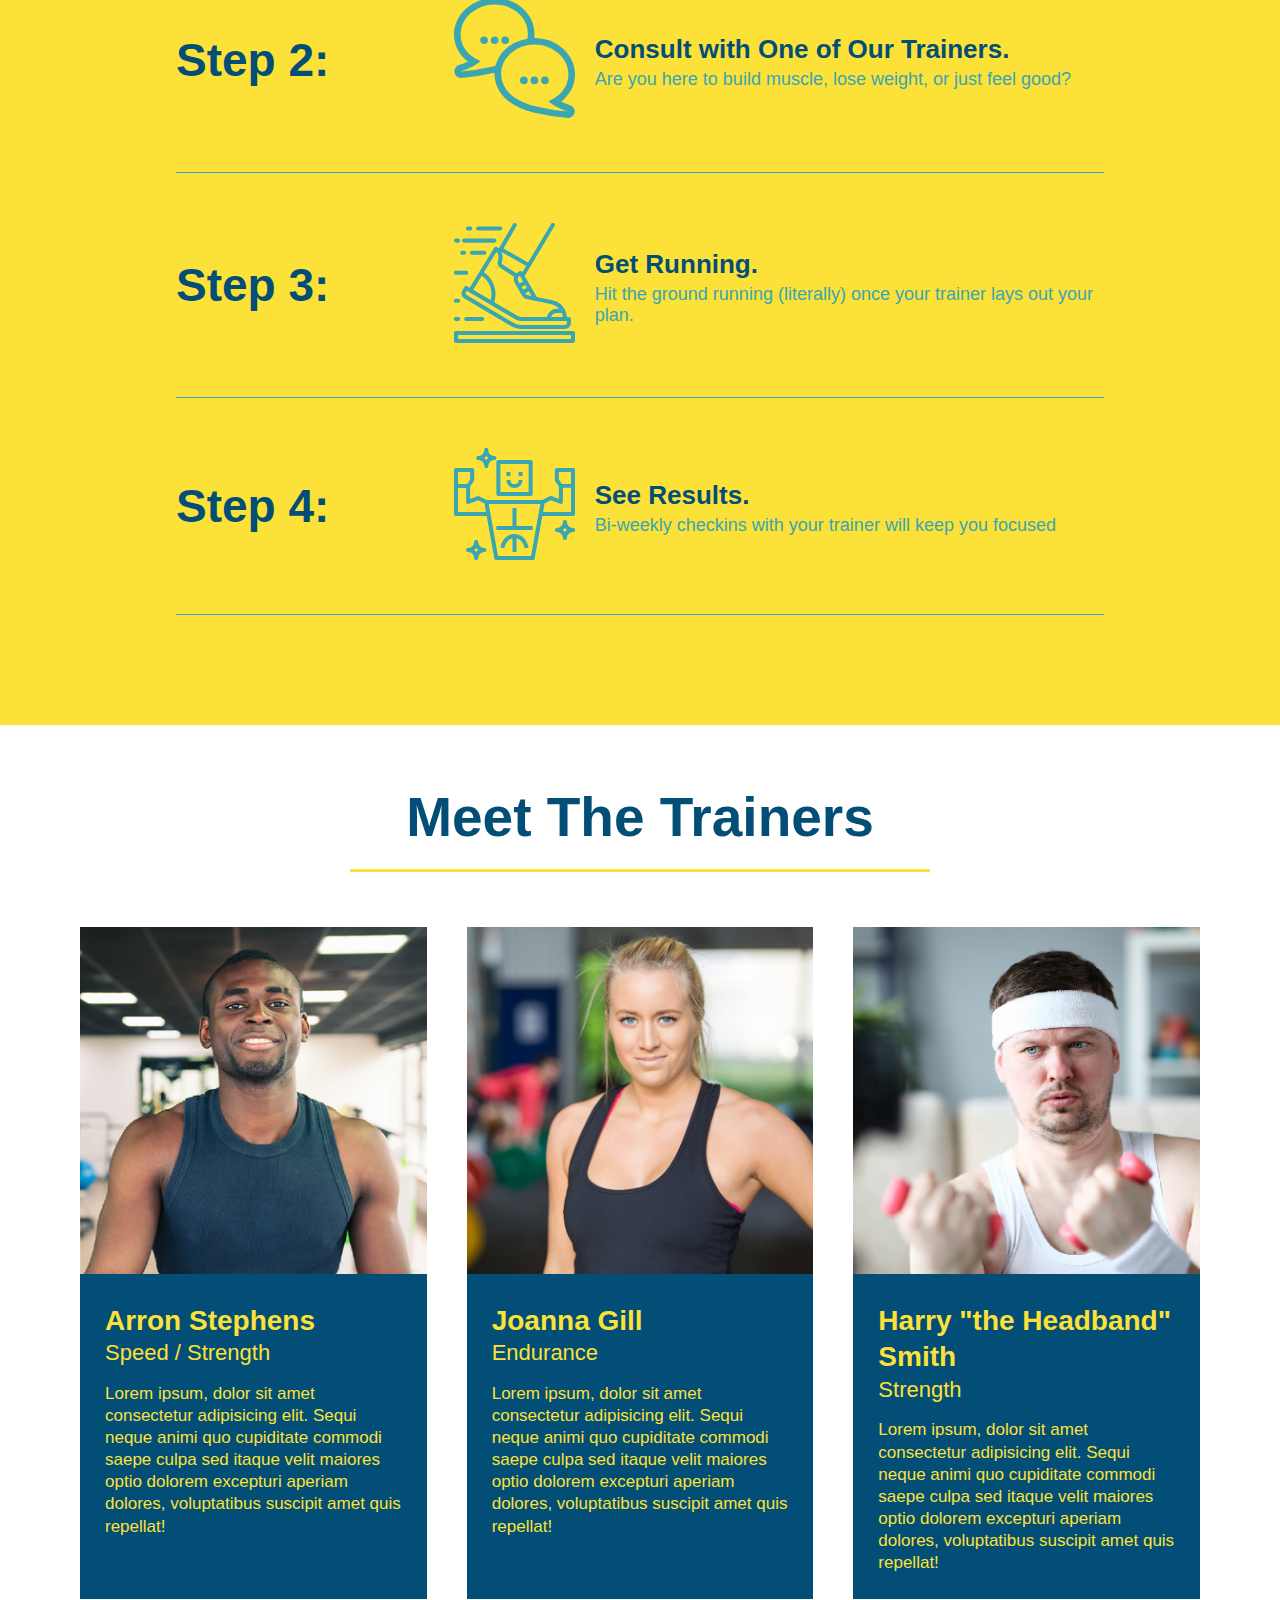
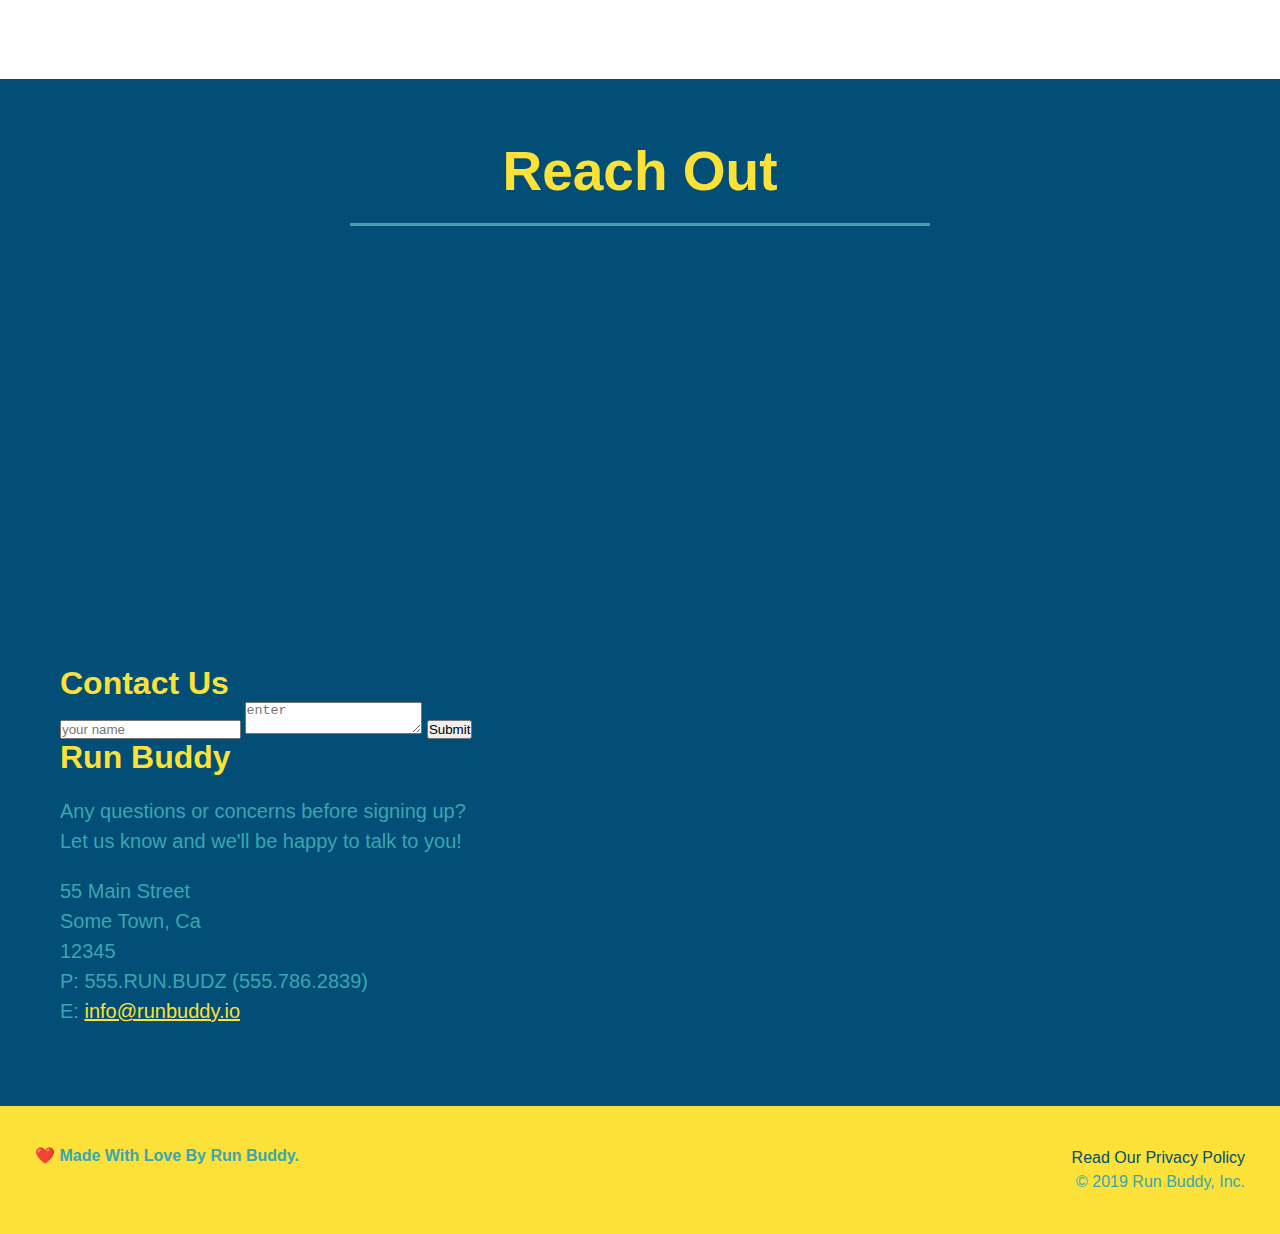
==== commit 490030ba: "cards created for trainer" ====
--- a/index.html
+++ b/index.html
@@ -147,56 +147,58 @@
     </section>
 
     <!--"meet the trainers" section-->
-    <section id="your-trainers" class="trainers">
+    <section id="your-trainers">
         <div class="flex-row">
             <h2 class="section-title primary-border">
                 Meet The Trainers
             </h2>
         </div>
         <!--bio for first trainer-->
-        <article class="trainer">
-            <img src="./assets/images/trainer-1.jpg" alt="Arron Stephens in his workout clothes, ready to pump iron" />
-            <div class="trainer-bio text-left">
-                <h3>Arron Stephens</h3>
-                <h4>Speed / Strength</h4>
-                <p>
-                    Lorem ipsum, dolor sit amet consectetur adipisicing elit. Sequi neque animi quo cupiditate commodi
-                    saepe culpa sed
-                    itaque velit maiores optio dolorem excepturi aperiam dolores, voluptatibus suscipit amet quis
-                    repellat!
-                </p>
-            </div>
-        </article>
-        <!-- second trainer bio -->
-        <article class="trainer">
-            <div class="trainer-bio text-right">
-                <h3>Joanna Gill</h3>
-                <h4>Endurance</h4>
-                <p>
-                    Lorem ipsum, dolor sit amet consectetur adipisicing elit. Sequi neque animi quo cupiditate commodi
-                    saepe culpa sed
-                    itaque velit maiores optio dolorem excepturi aperiam dolores, voluptatibus suscipit amet quis
-                    repellat!
-                </p>
-            </div>
-            <img src="./assets/images/trainer-2.jpg" alt="Joanna Gill cooling off after a workout" />
-        </article>
-
-        <!-- third trainer bio -->
-        <article class="trainer">
-            <img src="./assets/images/trainer-3.jpg"
-                alt="Harry Smith wearing a headband and lifting comically small pink weights" />
-            <div class="trainer-bio text-left">
-                <h3>Harry "the Headband" Smith</h3>
-                <h4>Strength</h4>
-                <p>
-                    Lorem ipsum, dolor sit amet consectetur adipisicing elit. Sequi neque animi quo cupiditate commodi
-                    saepe culpa sed
-                    itaque velit maiores optio dolorem excepturi aperiam dolores, voluptatibus suscipit amet quis
-                    repellat!
-                </p>
-            </div>
-        </article>
+        <div class="trainers">
+            <article class="trainer">
+                <img src="./assets/images/trainer-1.jpg" alt="Arron Stephens in his workout clothes, ready to pump iron" />
+                <div class="trainer-bio">
+                    <h3 class="trainer-name">Arron Stephens</h3>
+                    <h4 class="trainer-role">Speed / Strength</h4>
+                    <p>
+                        Lorem ipsum, dolor sit amet consectetur adipisicing elit. Sequi neque animi quo cupiditate commodi
+                        saepe culpa sed
+                        itaque velit maiores optio dolorem excepturi aperiam dolores, voluptatibus suscipit amet quis
+                        repellat!
+                    </p>
+                </div>
+            </article>
+            <!-- second trainer bio -->
+            <article class="trainer">
+                <img src="./assets/images/trainer-2.jpg" alt="Joanna Gill cooling off after a workout" />
+                <div class="trainer-bio">
+                    <h3 class="trainer-name">Joanna Gill</h3>
+                    <h4 class="trainer-role">Endurance</h4>
+                    <p>
+                        Lorem ipsum, dolor sit amet consectetur adipisicing elit. Sequi neque animi quo cupiditate commodi
+                        saepe culpa sed
+                        itaque velit maiores optio dolorem excepturi aperiam dolores, voluptatibus suscipit amet quis
+                        repellat!
+                    </p>
+                </div>
+            </article>
+    
+            <!-- third trainer bio -->
+            <article class="trainer">
+                <img src="./assets/images/trainer-3.jpg"
+                    alt="Harry Smith wearing a headband and lifting comically small pink weights" />
+                <div class="trainer-bio">
+                    <h3 class="trainer-name">Harry "the Headband" Smith</h3>
+                    <h4 class="trainer-role">Strength</h4>
+                    <p>
+                        Lorem ipsum, dolor sit amet consectetur adipisicing elit. Sequi neque animi quo cupiditate commodi
+                        saepe culpa sed
+                        itaque velit maiores optio dolorem excepturi aperiam dolores, voluptatibus suscipit amet quis
+                        repellat!
+                    </p>
+                </div>
+            </article>
+        </div>
     </section>
 
     <!--"reach out" section-->
--- a/assets/css/style.css
+++ b/assets/css/style.css
@@ -171,43 +171,39 @@
   }
   /*trainer section*/
   .trainer{
-    width: 900px;
-    margin: 0 auto 30px auto;
+    margin:20px;
     background: #024e76;
     color: #fce138;
-    overflow: auto;
+    flex:1;
+  }
+  .trainers {
+    width: 100%;
+    margin: 0 auto;
+    display: flex;
+    flex-wrap: wrap;
+    justify-content: space-around;
   }
   .trainer img {
-    width: 35%;
-    float: left;
+    width: 100%;
   }
   
   .trainer-bio {
-    padding: 35px;
-    float: left;
-    width: 65%;
-  }
-  .text-left {
-    text-align: left;
-  }
-  
-  .text-right {
-    text-align: right;
-  }
+    padding: 25px;
+    line-height: 1.3;
+  }
+
   .trainer-bio h3 {
-    font-size: 32px;
-    margin-bottom: 8px;
+    font-size: 28px;
   }
   
   .trainer-bio h4 {
     font-weight: lighter;
-    font-size: 26px;
-    margin-bottom: 25px;
+    font-size: 22px;
+    margin-bottom: 15px;
   }
   
   .trainer-bio p {
     font-size: 17px;
-    line-height: 1.3;
   }
   /*reach out section*/
   .reachout{
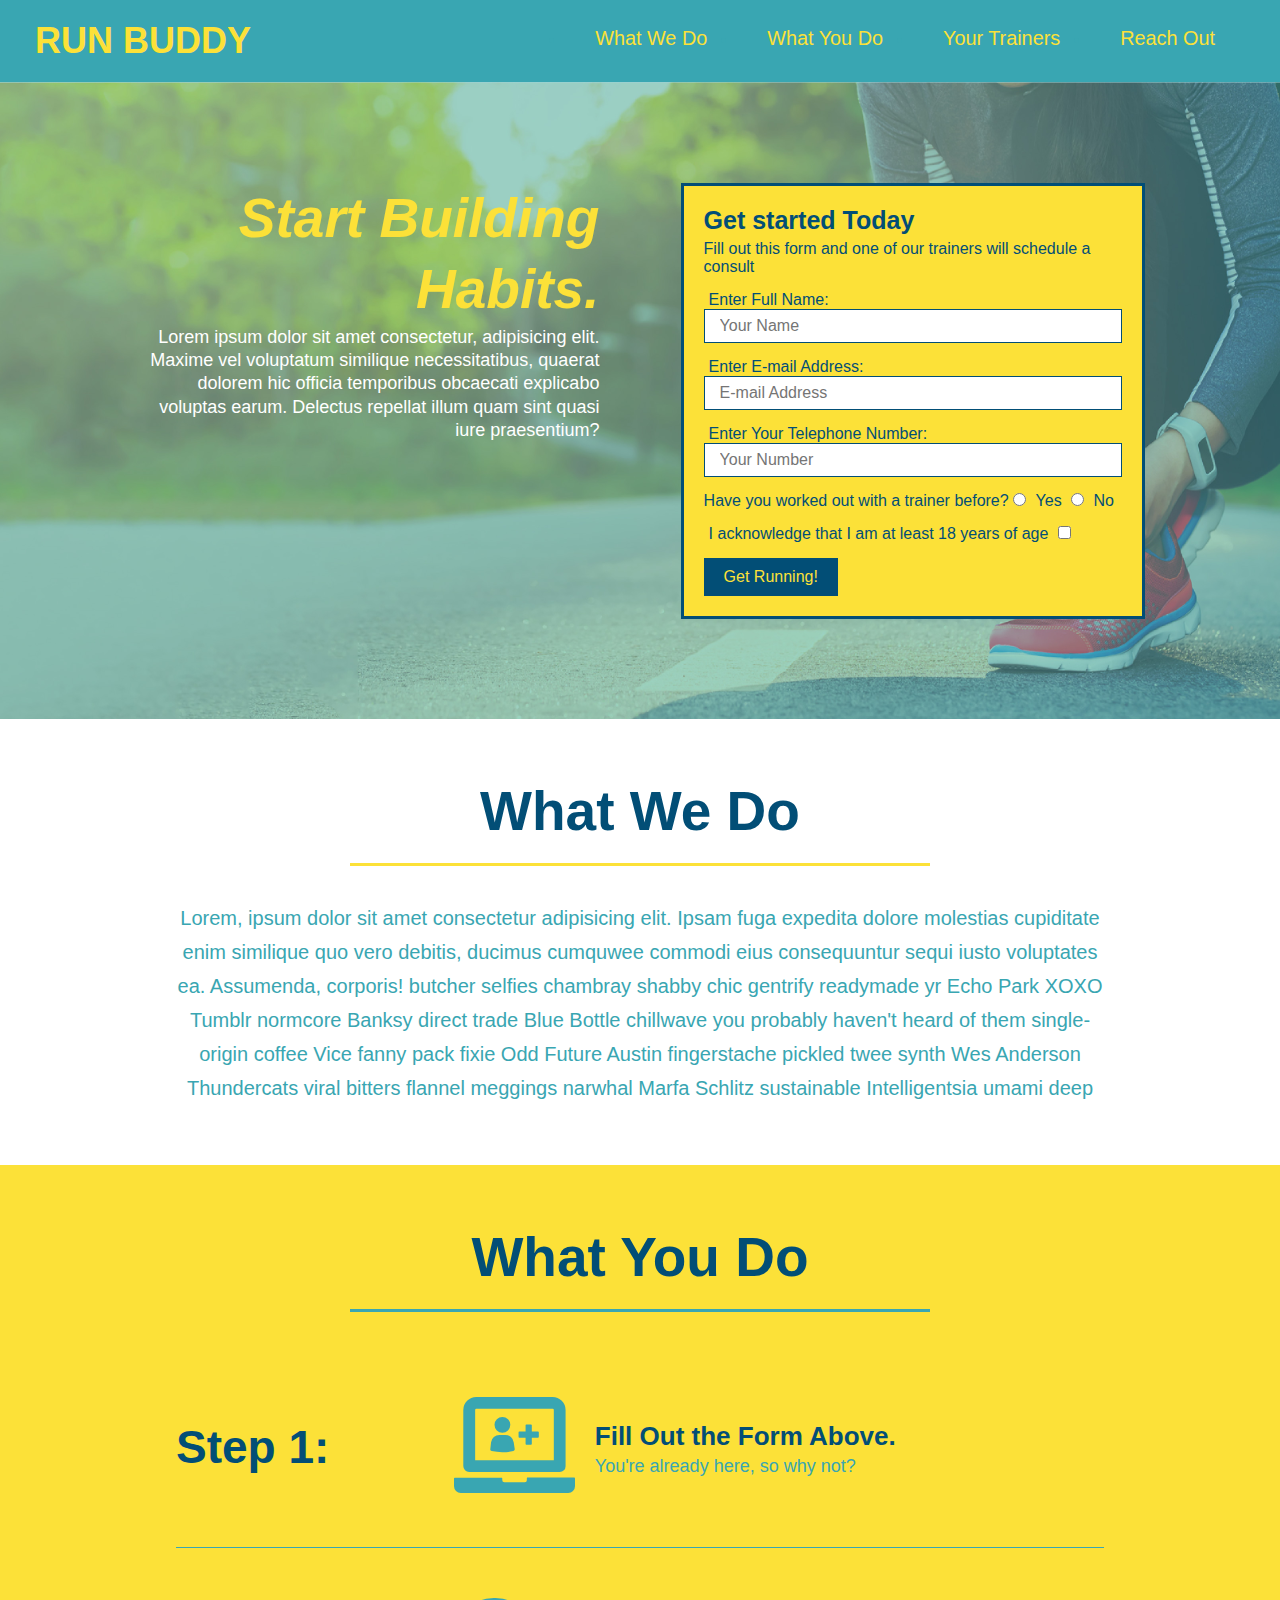
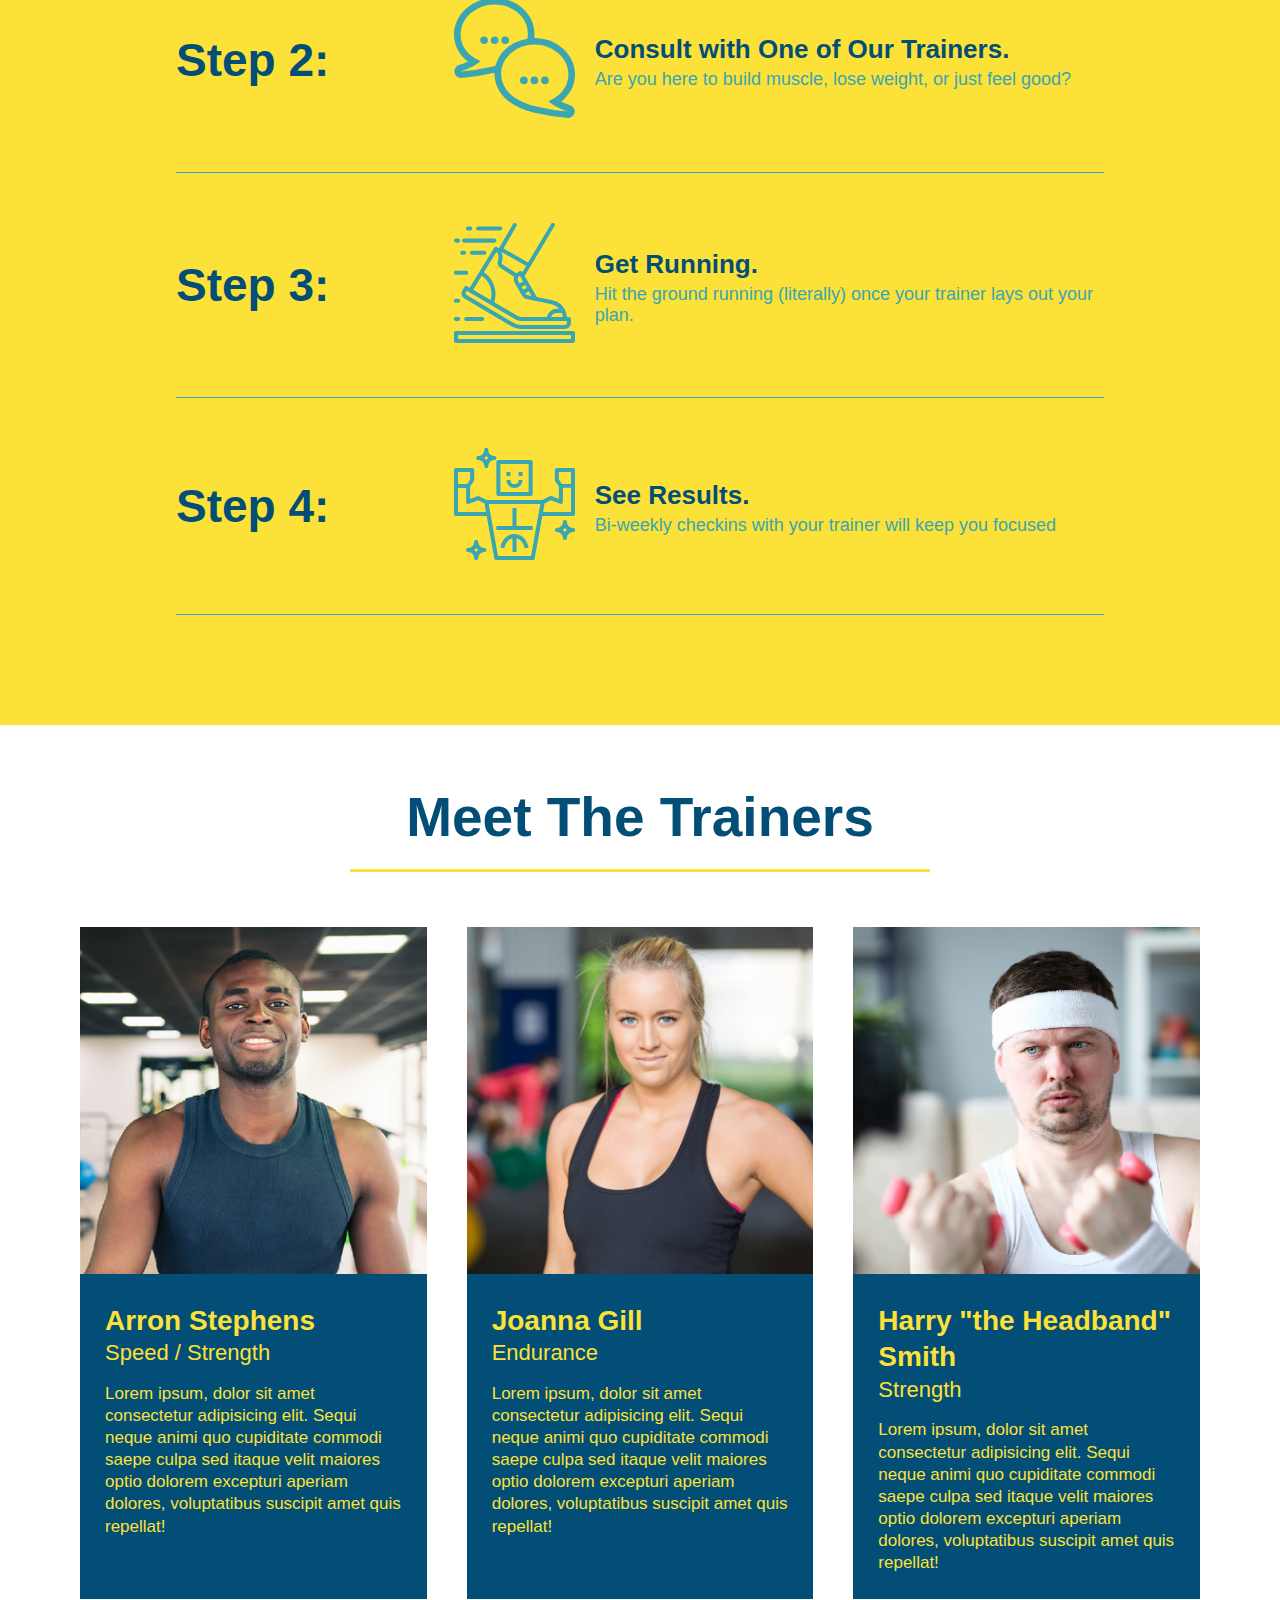
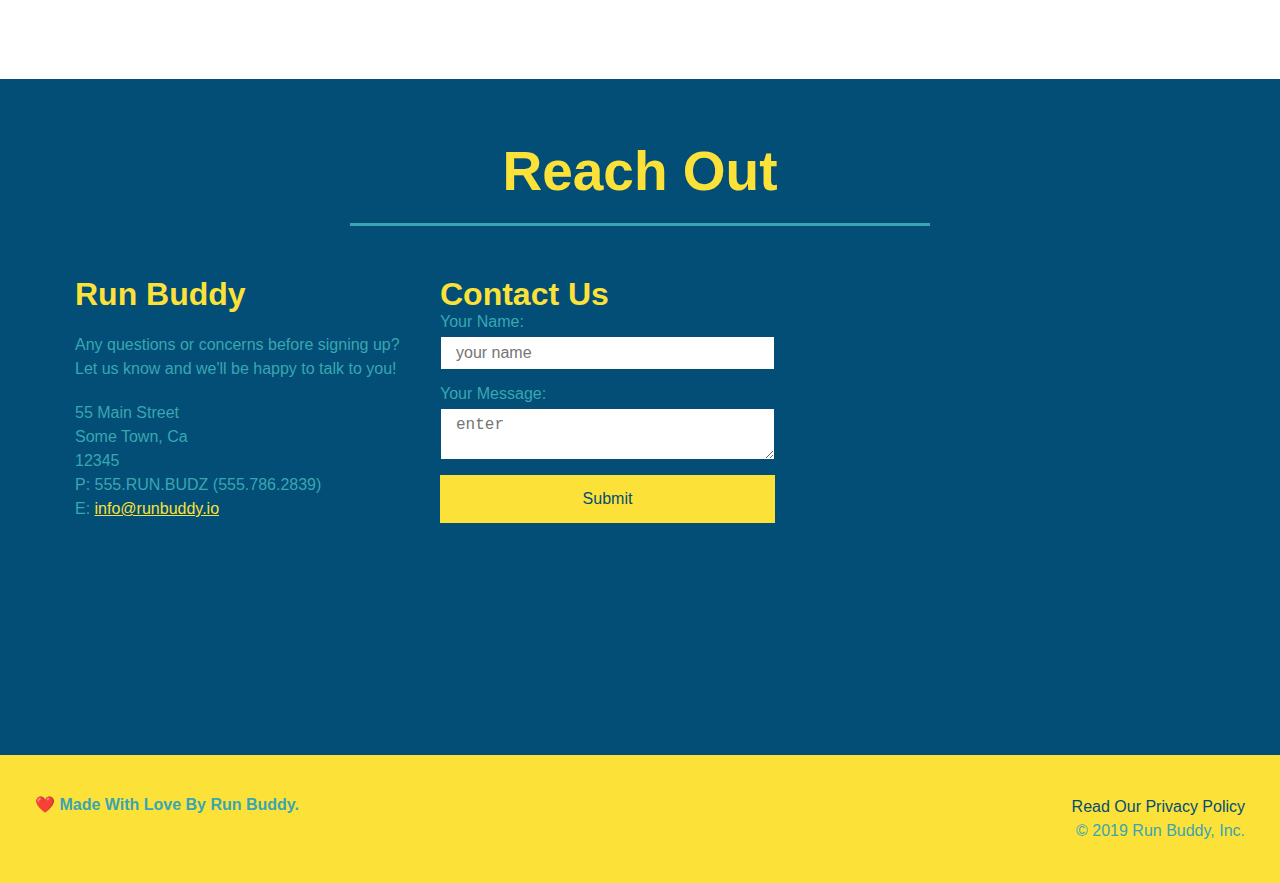
==== commit 8dc05633: "made changes to rechout section" ====
--- a/index.html
+++ b/index.html
@@ -209,33 +209,37 @@
             </h2>
         </div>
         <div class="contact-info">
-            <iframe src="https://www.google.com/maps/embed?pb=!1m18!1m12!1m3!1d2574.413668799414!2d-99.95860838432554!3d49.81588987939293!2m3!1f0!2f0!3f0!3m2!1i1024!2i768!4f13.1!3m3!1m2!1s0x52e7909e277ea319%3A0x170d03263e503d90!2sTracey%20St%2C%20Brandon%2C%20MB!5e0!3m2!1sen!2sca!4v1623686896181!5m2!1sen!2sca"
-                width="400" height="400" style="border:0;" allowfullscreen="" loading="lazy">
-            </iframe>
-        </div>
-        <div class="contact-form">
-            <h3>Contact Us</h3>
-            <form>
-                <input type="text" placeholder="your name"/>
-                <textarea placeholder="enter"></textarea>
-                <button type="submit">Submit</button>
-            </form>
-        </div>
-        <div>
-            <h3>Run Buddy</h3>
-            <p>
-              Any questions or concerns before signing up?
-              <br />
-              Let us know and we'll be happy to talk to you!
-            </p>
-            <address>
-                55 Main Street <br/>
-                Some Town, Ca <br/>
-                12345<br />
-                P: 555.RUN.BUDZ (555.786.2839)<br/>
-                E: <a href="mailto:info@runbuddy.io">info@runbuddy.io</a>
-            </address>
-          </div>
+            <div>
+                <h3>Run Buddy</h3>
+                <p>
+                    Any questions or concerns before signing up?
+                    <br />
+                    Let us know and we'll be happy to talk to you!
+                </p>
+                <address>
+                    55 Main Street <br/>
+                    Some Town, Ca <br/>
+                    12345<br />
+                    P: 555.RUN.BUDZ (555.786.2839)<br/>
+                    E: <a href="mailto:info@runbuddy.io">info@runbuddy.io</a>
+                </address>
+            </div>
+            <div class="contact-form">
+                <h3>Contact Us</h3>
+                <form>
+                    <label>Your Name:</label>
+                    <input type="text" placeholder="your name"/>
+                    <label>Your Message:</label>
+                    <textarea placeholder="enter"></textarea>
+                    <button type="submit">Submit</button>
+                </form>
+            </div>
+            <div class="contact-us">
+                <iframe src="https://www.google.com/maps/embed?pb=!1m18!1m12!1m3!1d2574.413668799414!2d-99.95860838432554!3d49.81588987939293!2m3!1f0!2f0!3f0!3m2!1i1024!2i768!4f13.1!3m3!1m2!1s0x52e7909e277ea319%3A0x170d03263e503d90!2sTracey%20St%2C%20Brandon%2C%20MB!5e0!3m2!1sen!2sca!4v1623686896181!5m2!1sen!2sca"
+                     width="400" height="400" style="border:0;" allowfullscreen="" loading="lazy">
+                </iframe>
+            </div>
+        </div>
     </section>
 
     <!--footer for the page-->
--- a/assets/css/style.css
+++ b/assets/css/style.css
@@ -209,28 +209,58 @@
   .reachout{
     background-color: #024e76;
   }
+  .contact-info > * {
+    flex: 1;
+    margin: 15px;
+  }
+  .contact-info{
+    display: flex;
+    justify-content: space-between;
+    flex-wrap: wrap;
+  }
 
   .reachout h2{
     color: #fce138;
   }
-  /* .reachout div {
+  .contact-us iframe{
+    height:400px;
+  }
+  .reachout h3 {
+    color: #fce138;
+    font-size: 32px;
+  }
+  .reach-out div {
     width: 410px;
     display: inline-block;
     vertical-align: top;
     text-align: left;
     margin: 30px 0 0 60px;
-    color: white;
-  } */
-  .reachout h3 {
-    color: #fce138;
-    font-size: 32px;
   }
   
   .reachout p, .reachout address {
     margin: 20px 0;
     line-height: 1.5;
-    font-size: 20px;
+    font-size: 16px;
     font-style: normal;
+  }
+  .contact-form input, .contact-form textarea{
+    border: 1px solid #024e76;
+    display: block;
+    padding: 7px 15px;
+    font-size: 16px;
+    color: #024e76;
+    width: 100%;
+    margin-bottom: 15px;
+    margin-top: 5px;
+  }
+  .contact-form button{
+    width: 100%;
+    border: none;
+    background: #fce138;
+    color: #024e76;
+    text-align: center;
+    padding: 15px 0;
+    font-size: 16px;
   }
   
   .reachout a {
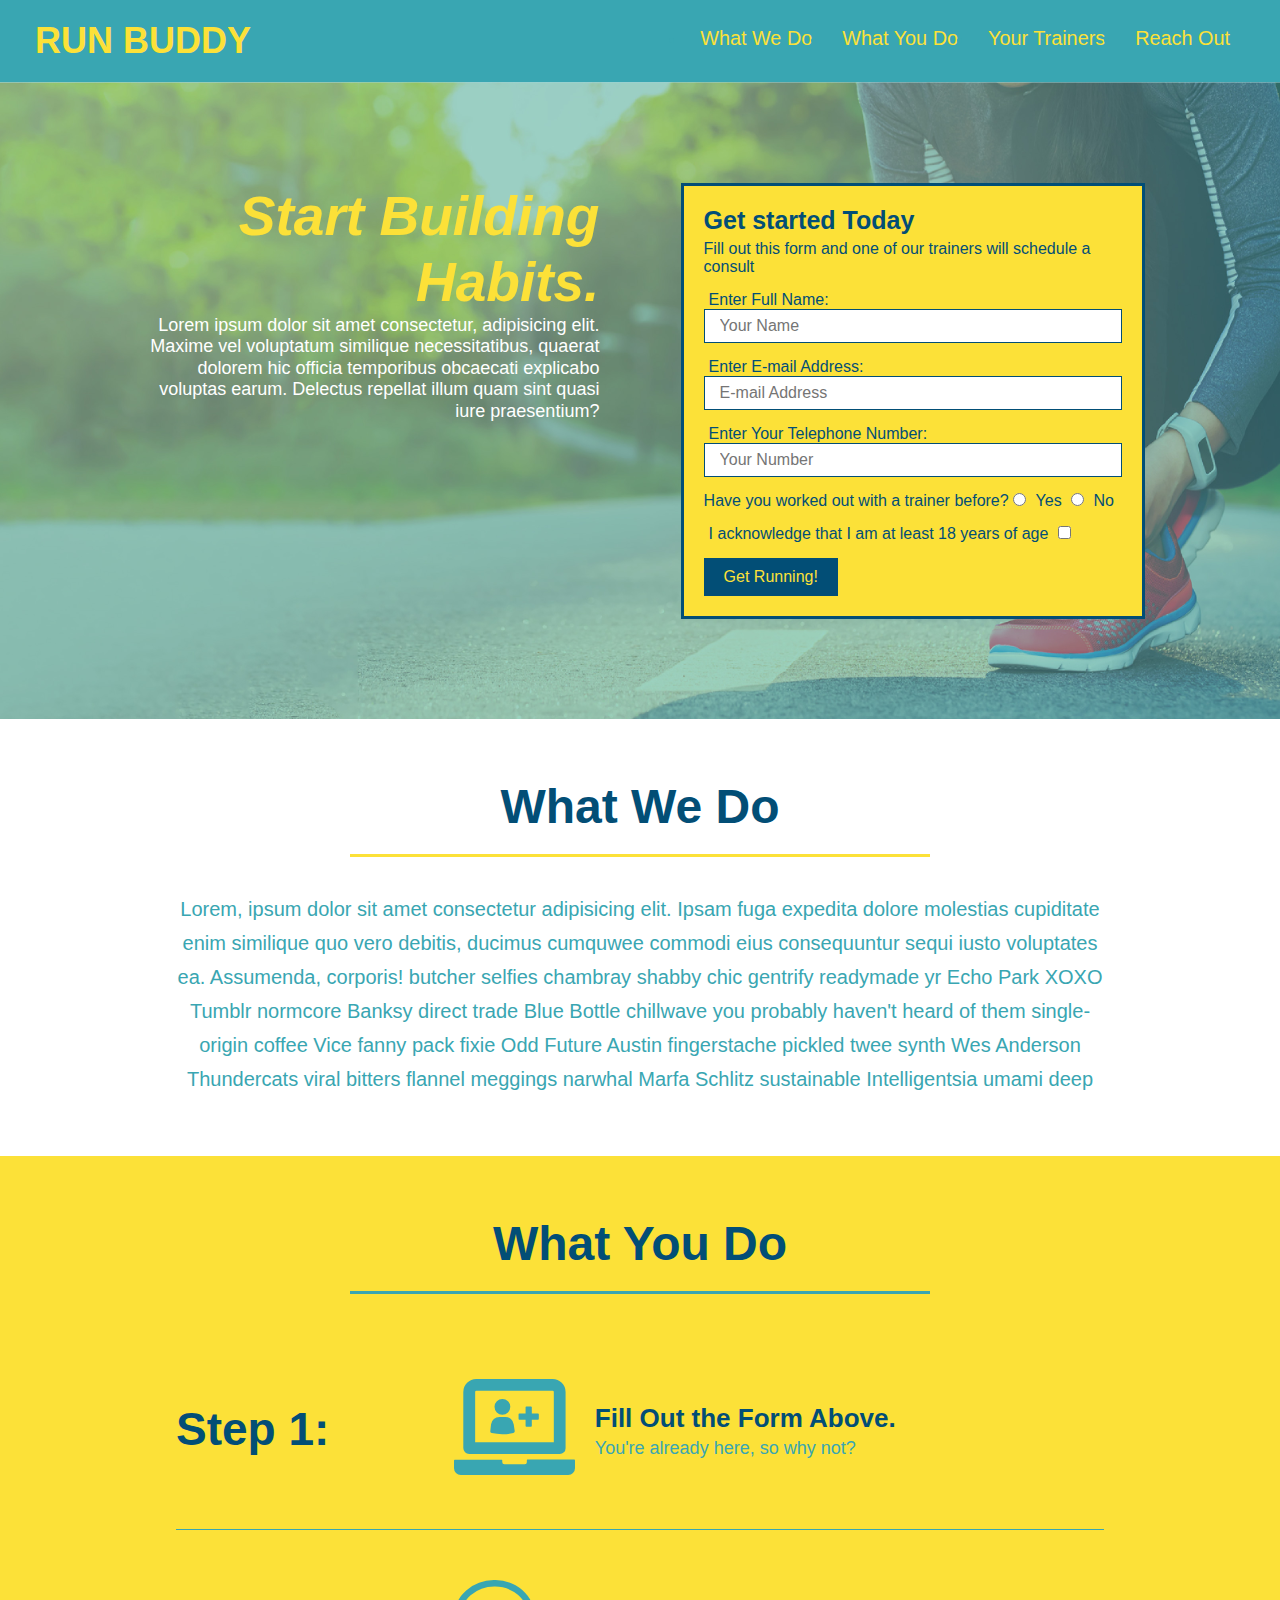
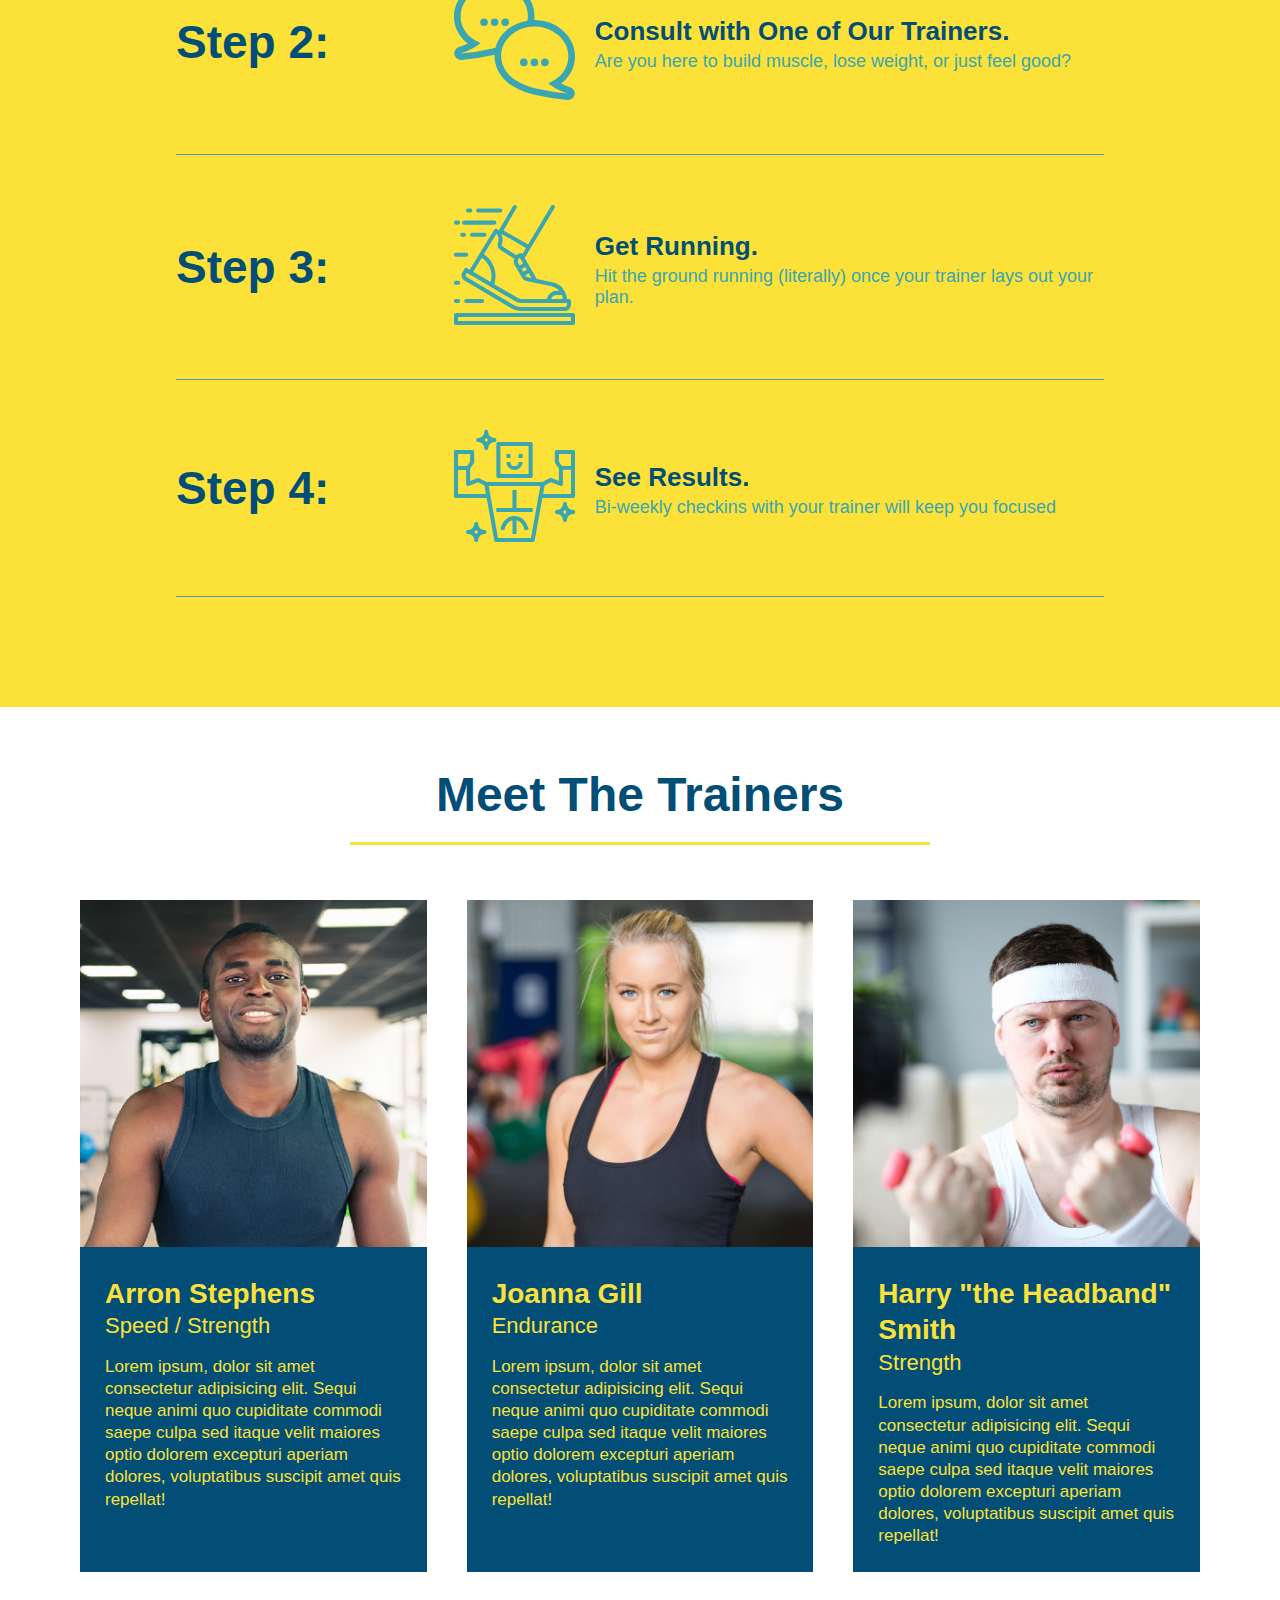
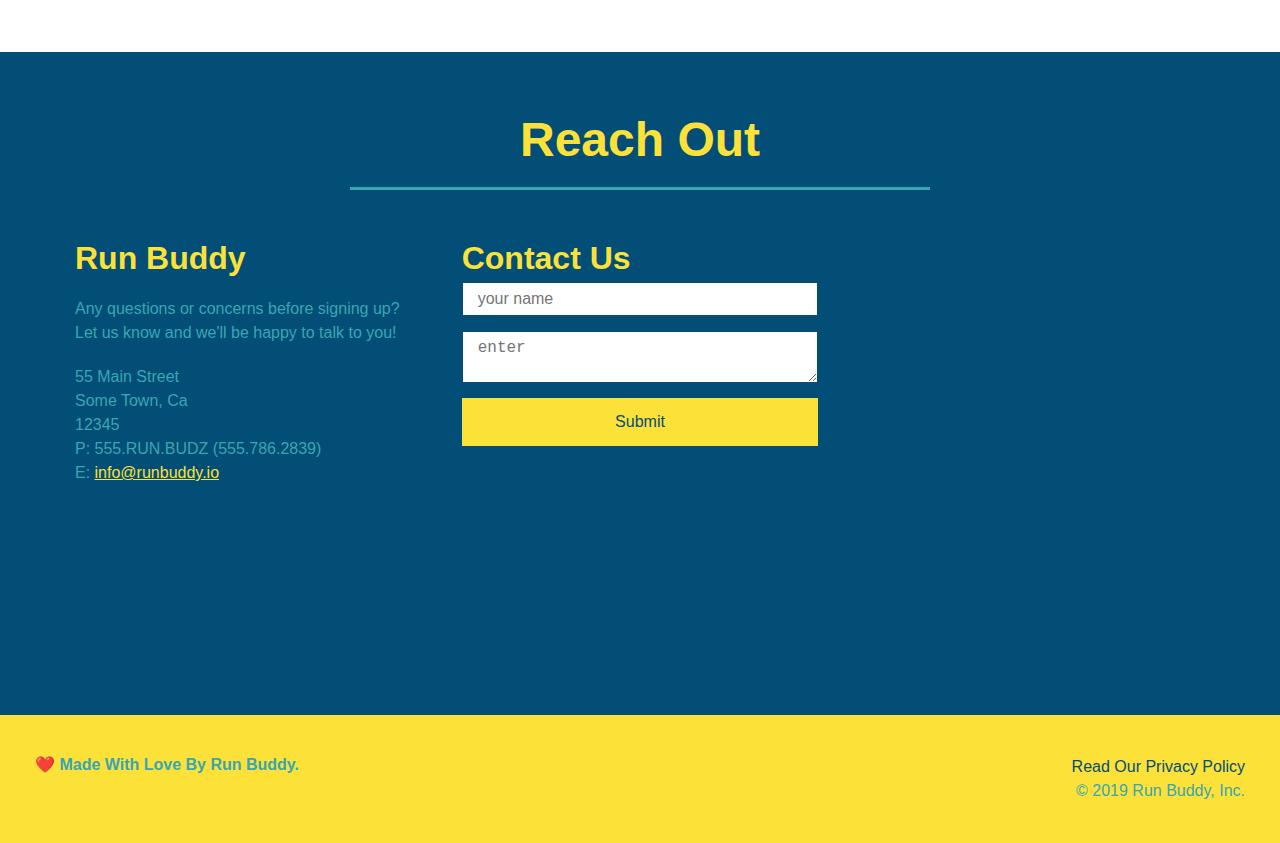
==== commit 3aebcb19: "media query added to page" ====
--- a/index.html
+++ b/index.html
@@ -227,18 +227,14 @@
             <div class="contact-form">
                 <h3>Contact Us</h3>
                 <form>
-                    <label>Your Name:</label>
                     <input type="text" placeholder="your name"/>
-                    <label>Your Message:</label>
                     <textarea placeholder="enter"></textarea>
                     <button type="submit">Submit</button>
                 </form>
             </div>
-            <div class="contact-us">
-                <iframe src="https://www.google.com/maps/embed?pb=!1m18!1m12!1m3!1d2574.413668799414!2d-99.95860838432554!3d49.81588987939293!2m3!1f0!2f0!3f0!3m2!1i1024!2i768!4f13.1!3m3!1m2!1s0x52e7909e277ea319%3A0x170d03263e503d90!2sTracey%20St%2C%20Brandon%2C%20MB!5e0!3m2!1sen!2sca!4v1623686896181!5m2!1sen!2sca"
-                     width="400" height="400" style="border:0;" allowfullscreen="" loading="lazy">
-                </iframe>
-            </div>
+            <iframe src="https://www.google.com/maps/embed?pb=!1m18!1m12!1m3!1d2574.413668799414!2d-99.95860838432554!3d49.81588987939293!2m3!1f0!2f0!3f0!3m2!1i1024!2i768!4f13.1!3m3!1m2!1s0x52e7909e277ea319%3A0x170d03263e503d90!2sTracey%20St%2C%20Brandon%2C%20MB!5e0!3m2!1sen!2sca!4v1623686896181!5m2!1sen!2sca"
+            width="400" height="400" style="border:0;" allowfullscreen="" loading="lazy">
+            </iframe>
         </div>
     </section>
 
--- a/assets/css/style.css
+++ b/assets/css/style.css
@@ -35,7 +35,7 @@
       align-items: center;
   }
   header nav ul li a {
-    margin: 0 30px;
+    padding:10px 15px;
     font-weight: lighter;
     font-size: 1.55vw;
   }
@@ -51,6 +51,7 @@
       display:flex;
       justify-content: center;
       flex-wrap: wrap;
+      align-items: flex-start;
   }
   .hero-cta{
     text-align: right;
@@ -58,7 +59,7 @@
     width: 40%;
     color: #fff;
     font-size: 18px;
-    line-height: 1.3;
+    line-height: 1.2;
   }
   .hero-cta h2{
     font-size: 55px;
@@ -105,7 +106,7 @@
   }
   /*what we do section*/
   .section-title{
-    font-size: 55px;
+    font-size: 48px;
     color: #024e76;
     border-bottom: 3px solid;
     border-color: #fce138;
@@ -210,7 +211,7 @@
     background-color: #024e76;
   }
   .contact-info > * {
-    flex: 1;
+    flex: 1 ;
     margin: 15px;
   }
   .contact-info{
@@ -222,7 +223,7 @@
   .reachout h2{
     color: #fce138;
   }
-  .contact-us iframe{
+  .contact-info iframe{
     height:400px;
   }
   .reachout h3 {
@@ -288,3 +289,101 @@
       text-decoration: none;
       color: #024e76;
   }
+  @media screen and (max-width:980px){
+    header {
+      padding-bottom: 0;
+      justify-content: center;
+    }
+  
+    header h1 {
+      width: 100%;
+      text-align: center;
+    }
+  
+    header nav ul {
+      margin-top: 20px;
+      width: 100%;
+      justify-content: center;
+    }
+  
+    header nav ul li a {
+      font-size: 20px;
+    }
+  
+    footer h4, footer div {
+      text-align: center;
+      width: 100%;
+    }
+    .hero-cta, .hero-form {
+      width: 100%;
+    }
+    
+    .hero-cta {
+      text-align: center;
+    }
+    .section-title {
+      width: 80%;
+    }
+    
+    .trainer {
+      flex: 0 70%;
+    }
+    
+    .contact-info iframe{
+      flex: 1 100%;
+    }
+  }
+  @media screen and (max-width:768px){
+    section {
+      padding: 30px 15px;
+    }
+    .step h3 {
+      flex: 1 100%;
+      text-align: center;
+    }
+  
+    .step-info {
+      flex: 2 100%;
+      text-align: center;
+      justify-content: center;
+    }
+  
+    .step-img {
+      flex: 0 32%;
+      margin-right: 0;
+      margin-top: 15px;
+      margin-bottom: 15px;
+    }
+  
+    .step-text {
+      flex: 100%;  
+    }
+  }
+  @media screen and (max-width:575px){
+    .hero-form button {
+      width: 100%;
+    }
+  
+    .section-title {
+      width: 95%;
+    }
+  
+    .intro p {
+      width: 100%;
+    }
+  
+    .trainer {
+      flex: 0 100%;
+    }
+  
+    .contact-info {
+      text-align: center;
+    }
+  
+    .contact-info > * {
+      flex: 0 100%;
+    }
+    .contact-form {
+      order: 3;
+    }
+  }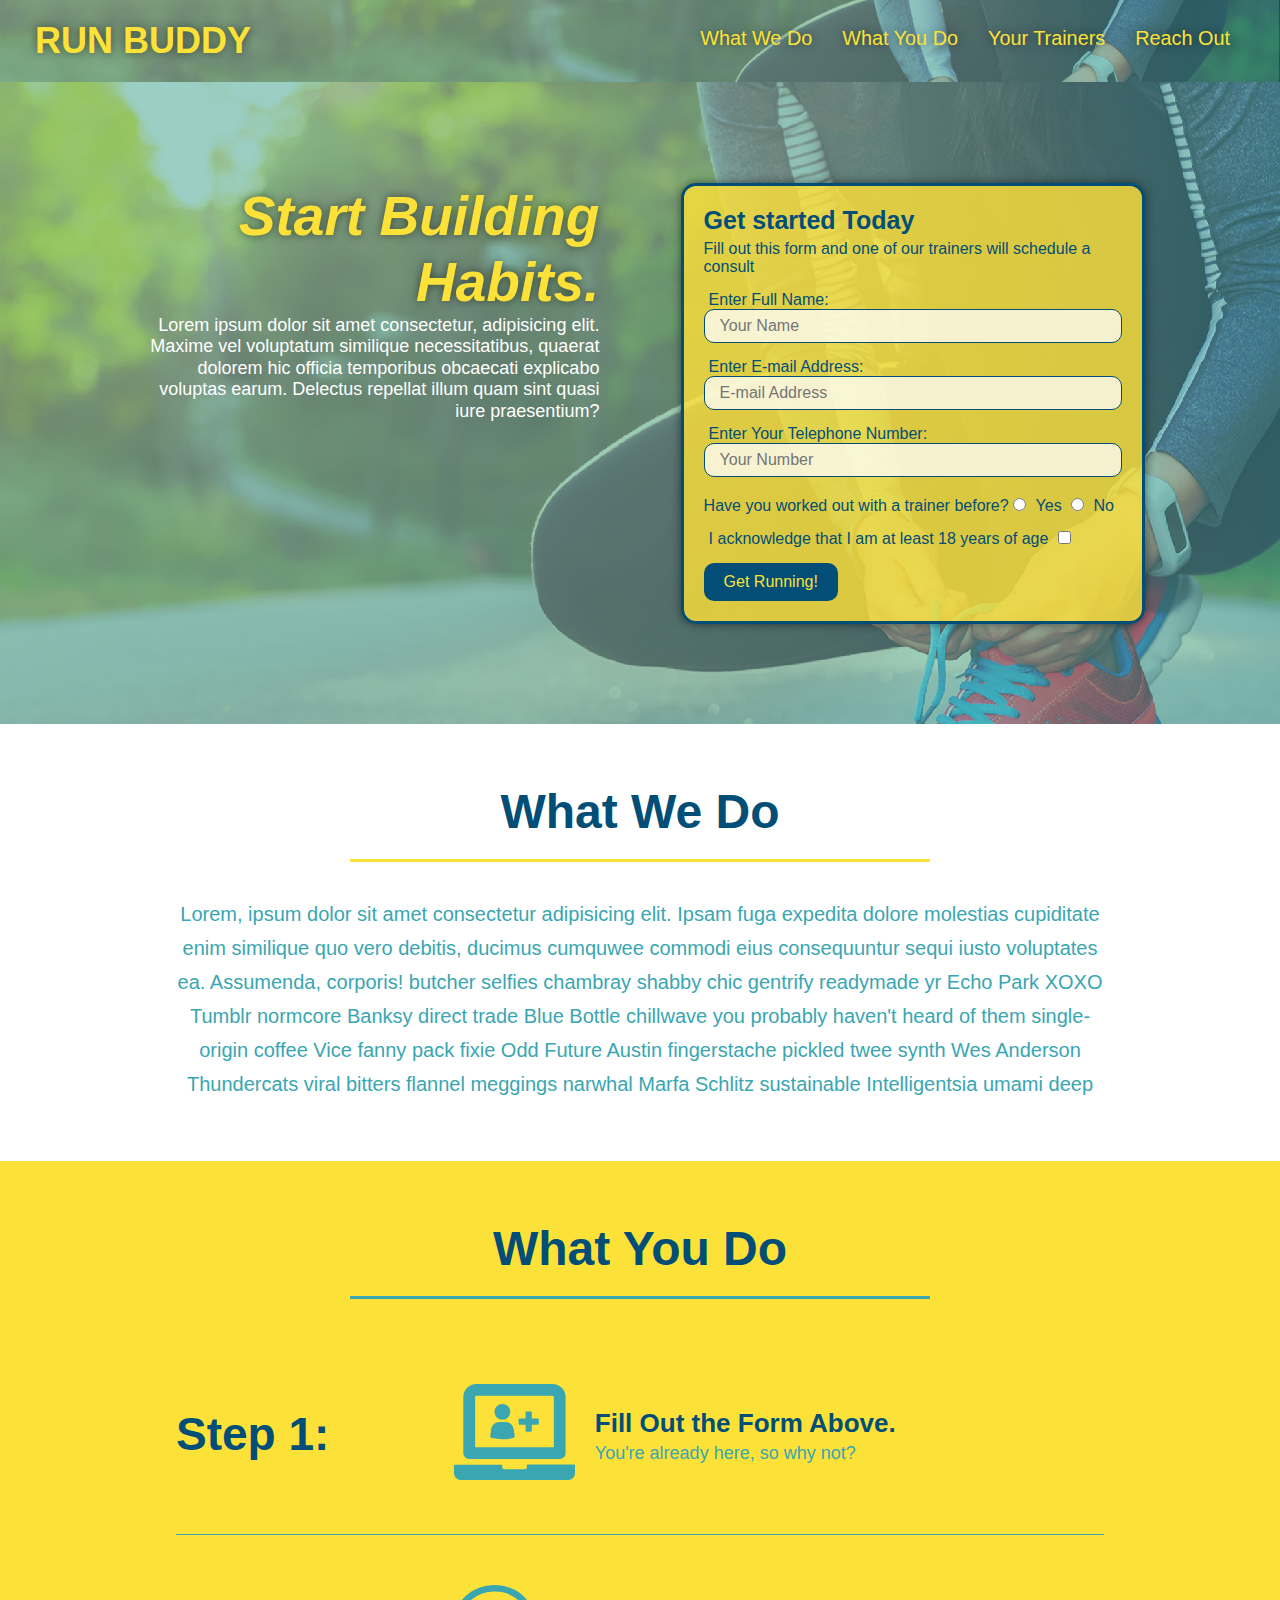
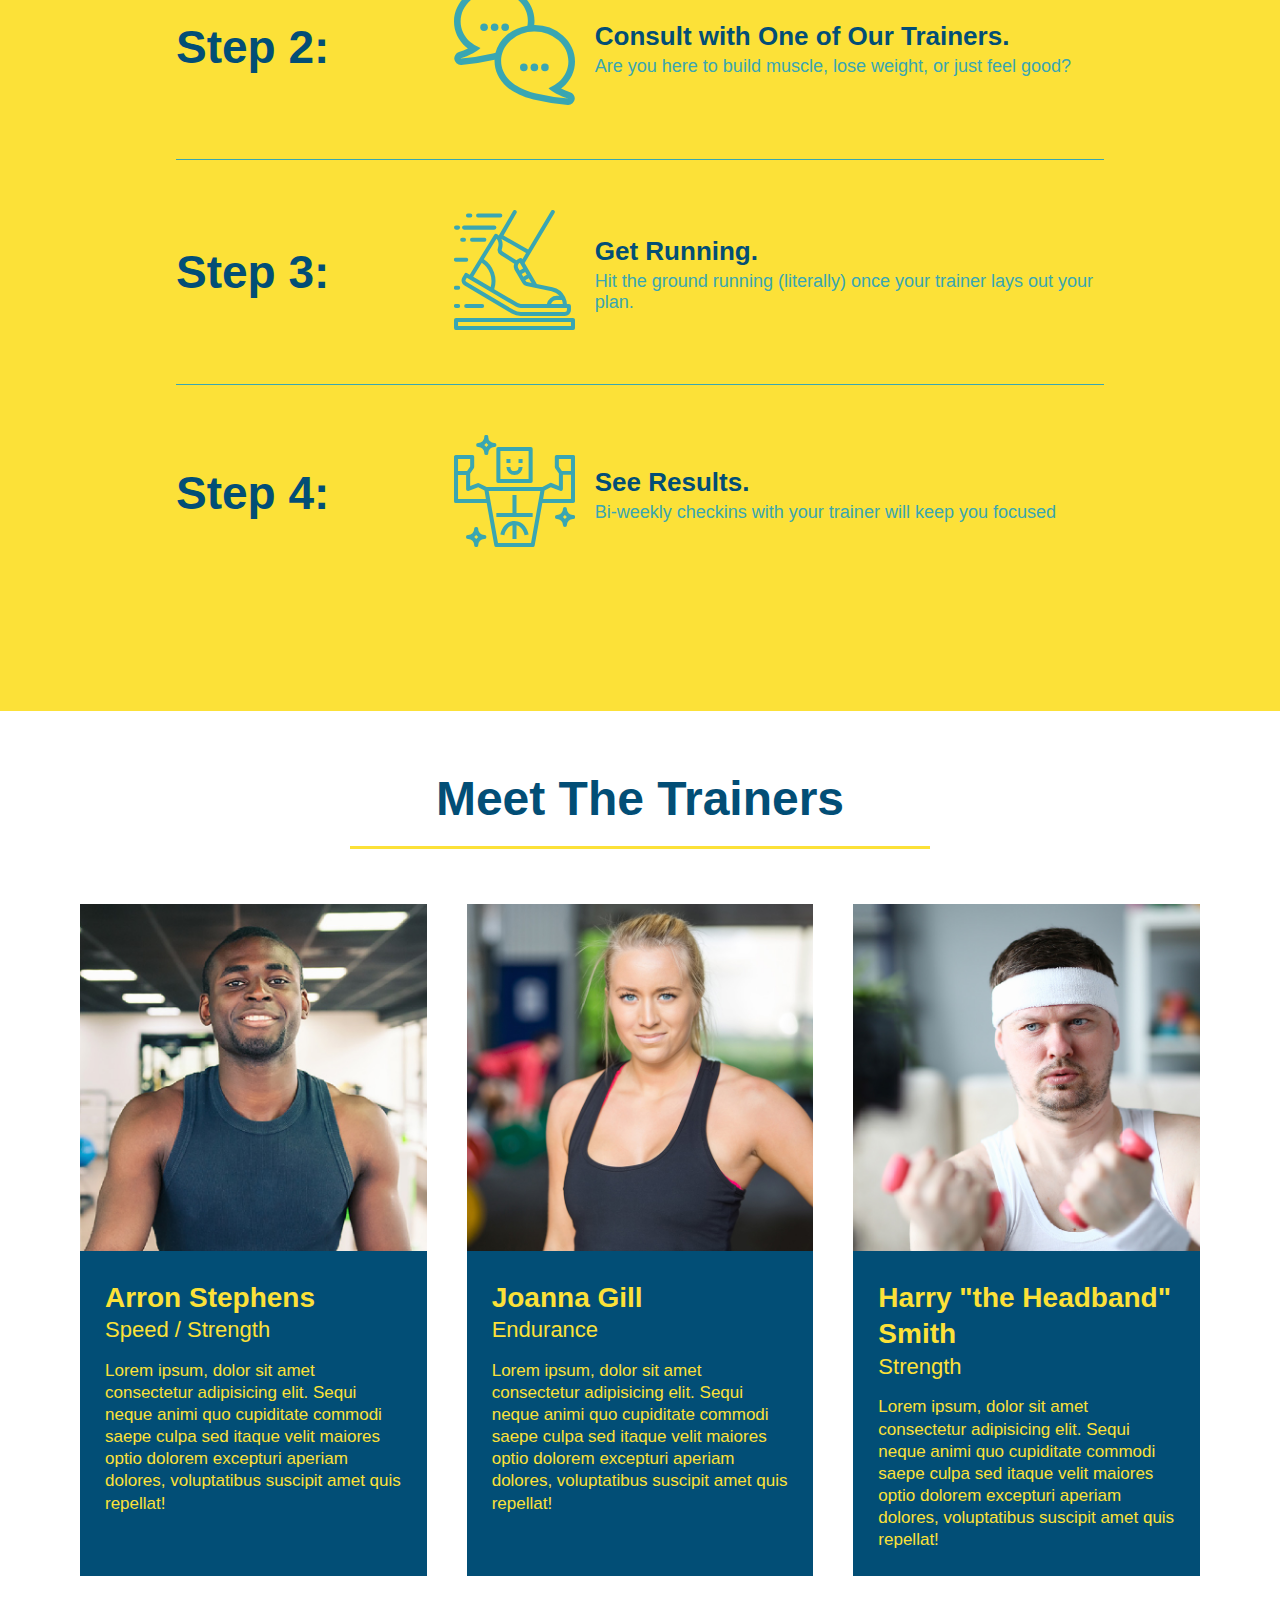
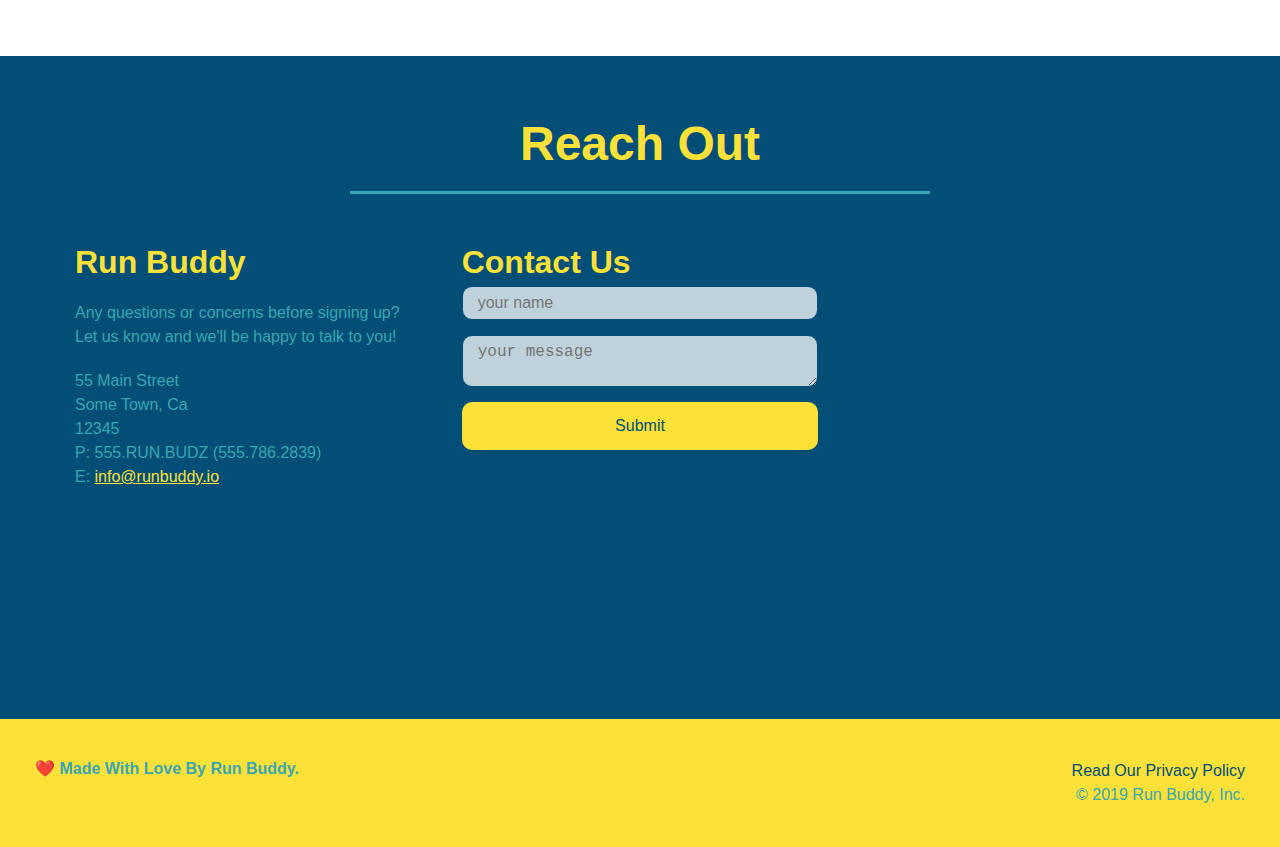
==== commit 3ed98ee5: "asthetics of page done" ====
--- a/index.html
+++ b/index.html
@@ -228,7 +228,7 @@
                 <h3>Contact Us</h3>
                 <form>
                     <input type="text" placeholder="your name"/>
-                    <textarea placeholder="enter"></textarea>
+                    <textarea placeholder="your message"></textarea>
                     <button type="submit">Submit</button>
                 </form>
             </div>
--- a/assets/css/style.css
+++ b/assets/css/style.css
@@ -9,17 +9,23 @@
     font-family: Helvetica, Arial, sans-serif;
   }
   header {
+    position: sticky;
+    top: 0;
     padding: 20px 35px;
     background-color: #39a6b2;
     display:flex;
     justify-content: space-between;
     flex-wrap: wrap;
+    background-image: url('../images/hero-bg.jpg');
+    background-position: center;
+    background-size: cover;
   }
   header h1{
       font-weight: bold;
       font-size: 36px;
       color: #fce138;
       margin: 0;
+      text-shadow: 0 0 10px rgba(0, 0, 0, 0.5);
   }
   header a {
     color: #fce138;
@@ -33,25 +39,46 @@
       justify-content: space-between;
       flex-wrap: wrap;
       align-items: center;
+      list-style: none;
   }
   header nav ul li a {
     padding:10px 15px;
     font-weight: lighter;
     font-size: 1.55vw;
-  }
-
+    text-shadow: 0 0 10px rgba(0, 0, 0, 0.5);
+  }
+  header nav ul li a:hover {
+    background: #fce138;
+    color: #024e76;
+    border-radius: 15px;
+    text-shadow: none;
+  }
+  
+  .hero-form button:hover {
+    background-color: #39a6b2;  
+  }
+  
+  .contact-form button:hover {
+    color: #fce138;
+    background: #39a6b2;
+  }
+  .form-input:focus {
+    background-color: rgba(255,255,255, 1);
+  }
+  /* to all section*/
   section{
       padding:60px;
   }
   /*hero section*/
   .hero{
       background-image: url('../images/hero-bg.jpg');
-      background-position: center;
       background-size: cover;
       display:flex;
       justify-content: center;
       flex-wrap: wrap;
       align-items: flex-start;
+      background-attachment: fixed;
+      background-position: 80%;
   }
   .hero-cta{
     text-align: right;
@@ -65,14 +92,18 @@
     font-size: 55px;
     color: #fce138;
     font-style: italic;
+    text-shadow: 0 0 10px rgba(0, 0, 0, 0.5);
   }
   .hero-form{
-    background-color: #fce138;
+    background-color: rgba(255, 225, 56,0.8);
     color: #024e76;
     padding:20px;
     width: 40%;
     border:3px solid  #024e76;
     margin: 3.5%;
+    box-shadow: 0 0 10px rgba(0, 0, 0, 0.5);
+    /* opacity: 80%; */
+    border-radius: 15px;
   }
   section  h3{
       font-size: 25px;
@@ -82,13 +113,19 @@
     margin: 5px 0 15px 0;
   }
   .form-input{
+    background-color: rgba(255,255,255, 0.75);
     width: 100%;
     margin-bottom: 15px;
     border: 1px solid #024e76;
-    display: block;
+    /* display: block; */
     padding: 7px 15px;
     font-size: 16px;
     color: #024e76;
+    border-radius: 10px;
+  }
+  .form-input:focus {
+    background-color: rgba(255,255,255, 1);
+    outline: none;
   }
   .hero-form label{
     margin:0 5px;
@@ -100,6 +137,7 @@
     padding: 10px 20px;
     font-size: 16px;
     cursor: pointer;
+    border-radius: 10px;
   }
   .flex-row{
     display: flex;
@@ -140,6 +178,10 @@
     width: 80%;
     border-bottom: 1px solid #39a6b2;
   }
+  .step:last-child {
+    border-bottom: none;
+  }
+
   .step-info{
     flex:2 70%;
     display: flex;
@@ -253,6 +295,8 @@
     width: 100%;
     margin-bottom: 15px;
     margin-top: 5px;
+    border-radius: 10px;
+    background-color: rgba(255,255,255, 0.75);
   }
   .contact-form button{
     width: 100%;
@@ -262,6 +306,13 @@
     text-align: center;
     padding: 15px 0;
     font-size: 16px;
+    border-radius: 10px;
+  }
+  
+  /* create a new css rule for focus state */
+  .contact-form input:focus, .contact-form textarea:focus {
+    background-color: rgba(255,255,255, 1);
+  outline: none;
   }
   
   .reachout a {
@@ -293,6 +344,7 @@
     header {
       padding-bottom: 0;
       justify-content: center;
+      position: relative;
     }
   
     header h1 {
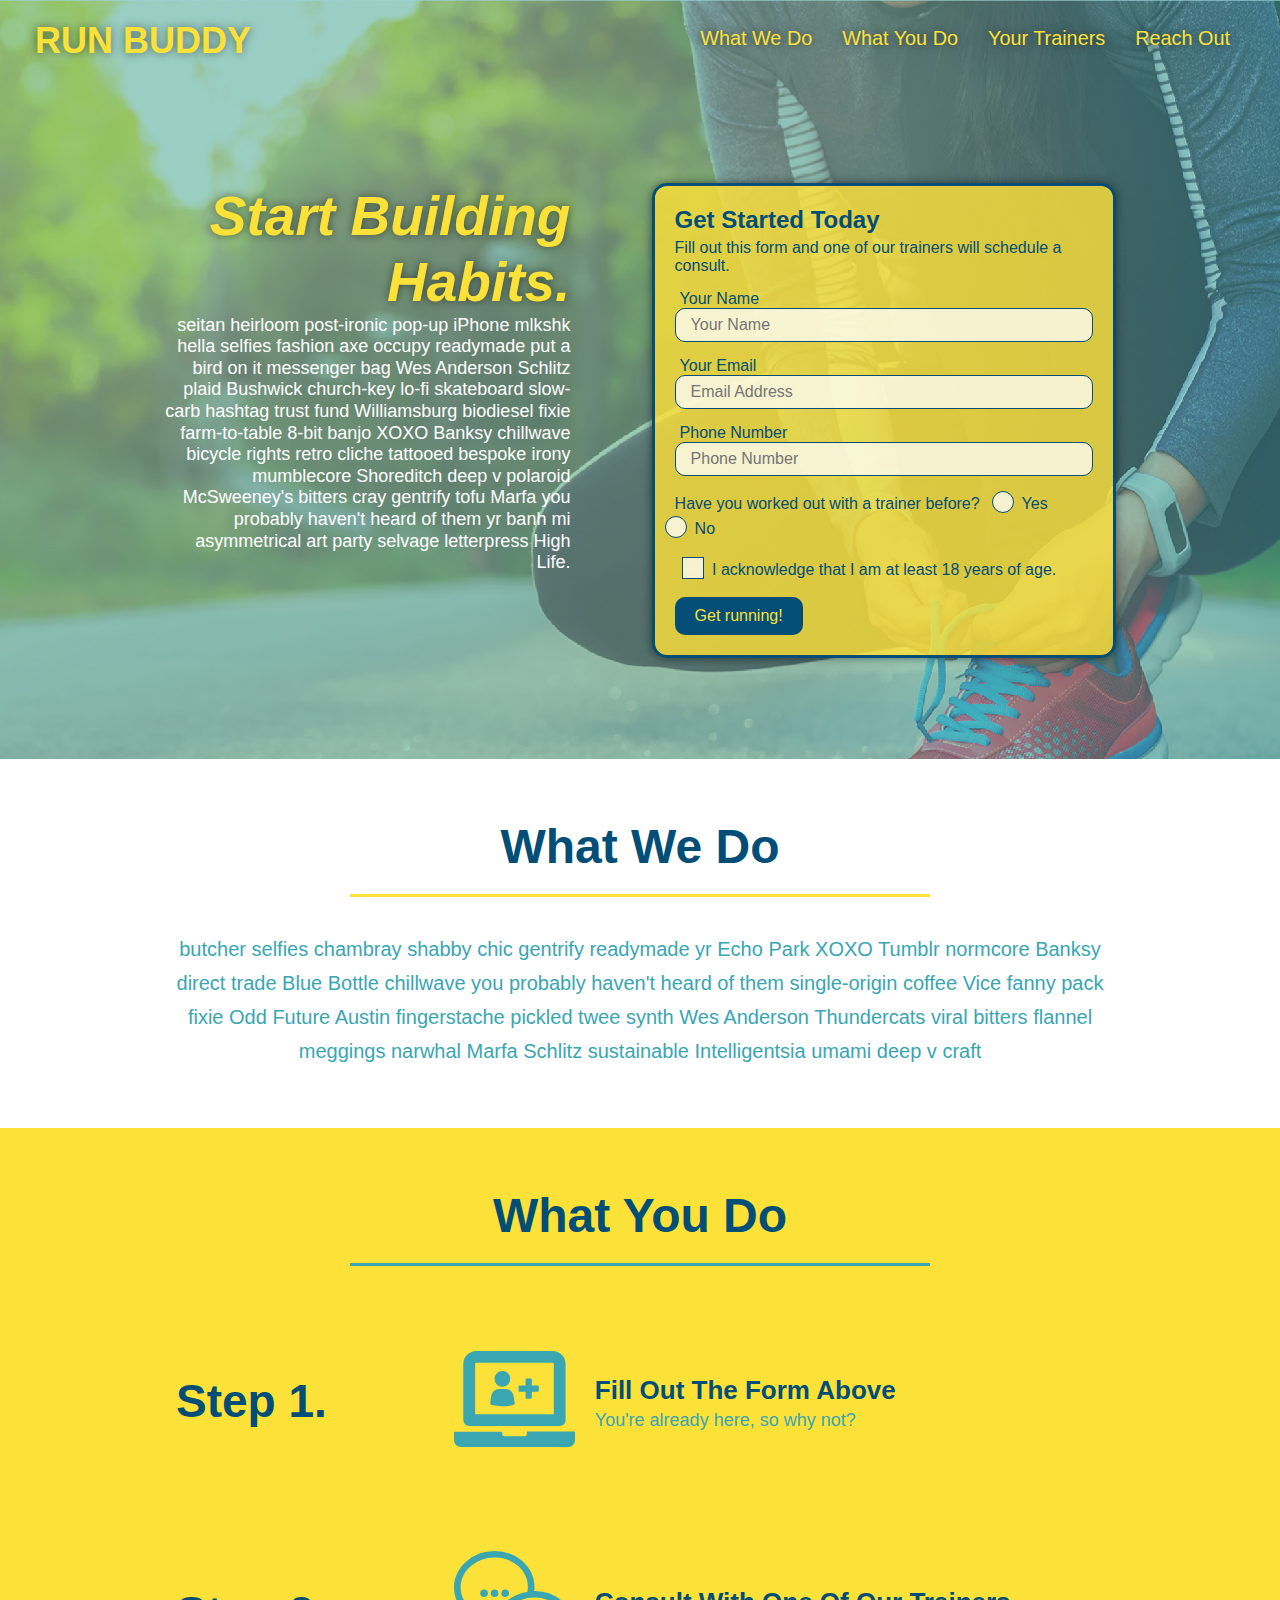
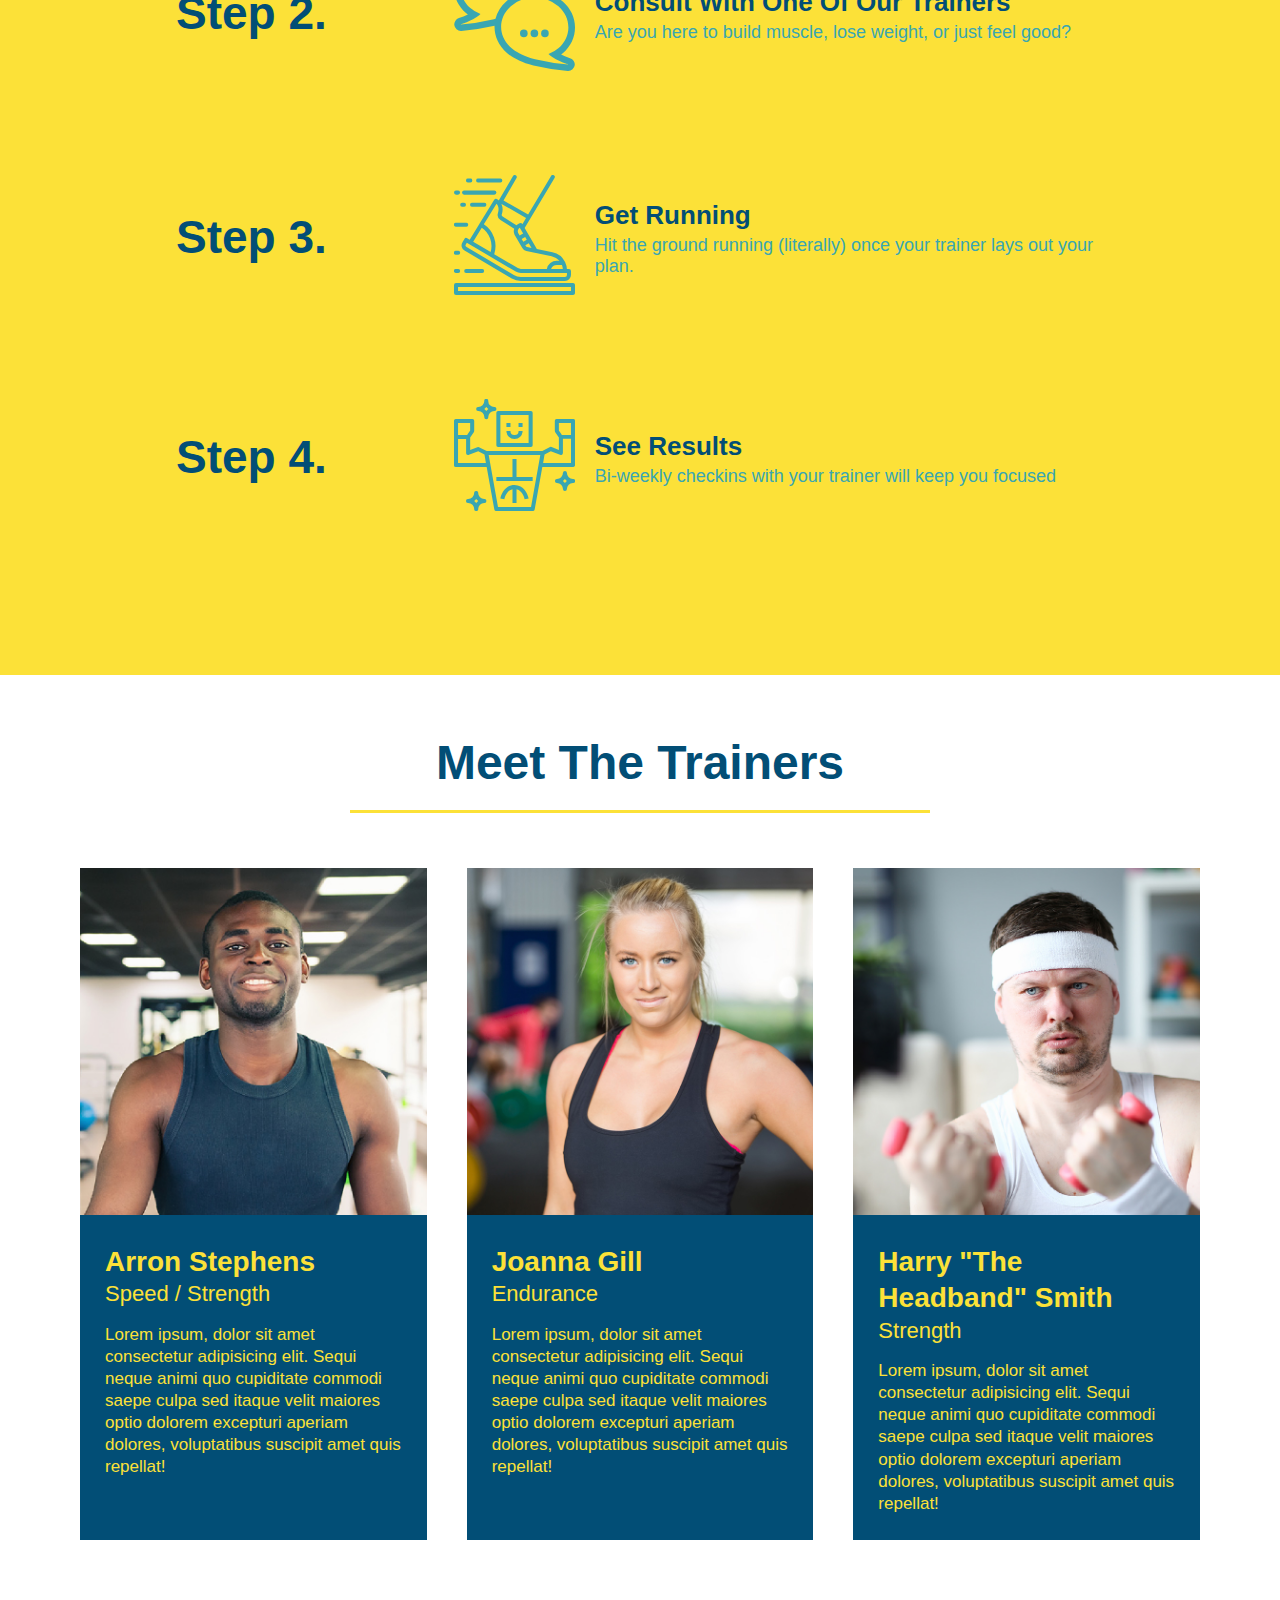
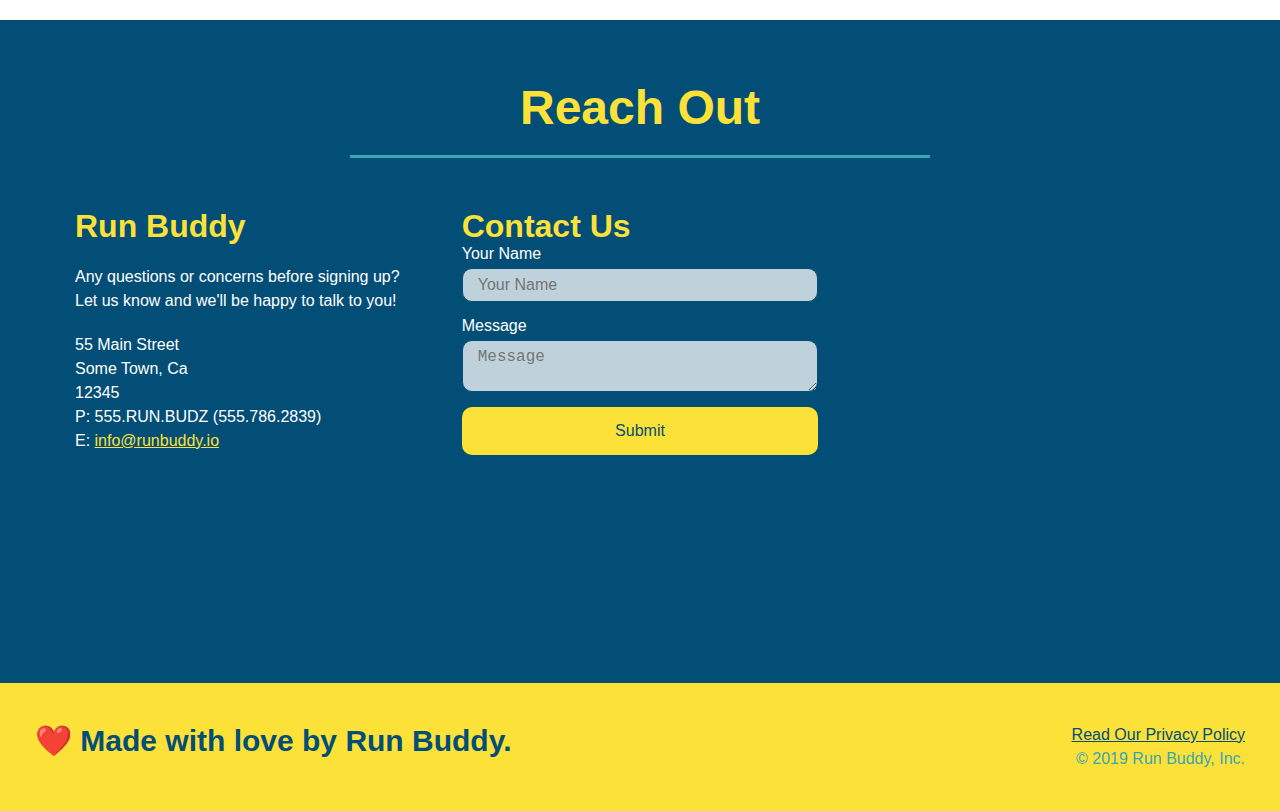
==== commit 5f9442bb: "asthetics added" ====
--- a/index.html
+++ b/index.html
@@ -1,255 +1,252 @@
 <!DOCTYPE html>
 <html lang="en">
-
-<head>
-    <meta charset="UTF-8">
-    <meta http-equiv="X-UA-Compatible" content="IE=edge">
-    <meta name="viewport" content="width=device-width, initial-scale=1.0">
+  <head>
+    <meta charset="UTF-8" />
+    <meta name="viewport" content="width=device-width, initial-scale=1.0" />
+    <link rel="stylesheet" href="./assets/css/style.css">
     <title>Run Buddy</title>
-    <link rel="stylesheet" href="./assets/css/style.css" />
-</head>
-
-<body>
-    <!--Navigation for the page-->
+  </head>
+  <body>
+    <!-- navigation tags - block level element -->
     <header>
-        <h1>
-            <a href="/">RUN BUDDY</a>
-        </h1>
-        <!--Navigation bar-->
-        <nav>
-            <ul>
-                <li>
-                    <a href="#what-we-do">What We Do</a>
-                </li>
-                <li>
-                    <a href="#what-you-do">What You Do</a>
-                </li>
-                <li>
-                    <a href="#your-trainers">Your Trainers</a>
-                </li>
-                <li>
-                    <a href="#reach-out">Reach Out</a>
-                </li>
-            </ul>
-        </nav>
-
+      <h1>
+        <a href="/">RUN BUDDY</a>
+      </h1>
+      <nav>
+        <ul>
+          <li>
+            <a href="#what-we-do">What We Do</a>
+          </li>
+          <li>
+            <a href="#what-you-do">What You Do</a>
+          </li>
+          <li>
+            <a href="#your-trainers">Your Trainers</a>
+          </li>
+          <li>
+            <a href="#reach-out">Reach Out</a>
+          </li>
+        </ul>
+      </nav>
     </header>
-    <!--Hero section which is the form and the banner for website-->
+    <!-- end navigation -->
+
+    <!-- hero/jumbotron -->
     <section class="hero">
-        <div class="hero-cta">
-            <h2>Start Building Habits.</h2>
-            <p>
-                Lorem ipsum dolor sit amet consectetur, adipisicing elit. Maxime vel voluptatum similique necessitatibus, quaerat dolorem hic officia temporibus obcaecati explicabo voluptas earum. Delectus repellat illum quam sint quasi iure praesentium?
-            </p>
-        </div>
-        <div class="hero-form">
-            <h3>Get started Today</h3>
-            <p>Fill out this form and one of our trainers will schedule a consult</p>
-            <!--This is the form-->
-            <form>
-                <label for="name">Enter Full Name:</label>
-                <input type="text" placeholder="Your Name" name="name" id="name" class="form-input" />
-                <label for="email">Enter E-mail Address:</label>
-                <input type="email" placeholder="E-mail Address" name="email" id="email" class="form-input" />
-                <label for="phone">Enter Your Telephone Number:</label>
-                <input type="tel" placeholder="Your Number" name="phone" id="phone" class="form-input" />
-                <p>
-                    Have you worked out with a trainer before?
-                    <input type="radio" name="trainer-info" id="trainer-yes" />
-                    <label for="trainer-yes">Yes</label>
-                    <input type="radio" name="trainer-info" id="trainer-no" />
-                    <label for="trainer-no">No</label>
-                </p>
-                <p>
-                    <label for="age-details">I acknowledge that I am at least 18 years of age</label>
-                    <input type="checkbox" name="age-details" id="age-details" />
-                </p>
-                <button type="submit">Get Running!</button>
-            </form>
-        </div>
-    </section>
-    <!--end hero section-->
-    <!--"what we do" section-->
+      <div class="hero-cta">
+        <h2>Start Building Habits.</h2>
+        <p>
+          seitan heirloom post-ironic pop-up iPhone mlkshk hella selfies fashion axe occupy readymade put a bird on it
+          messenger bag Wes Anderson Schlitz plaid Bushwick church-key lo-fi skateboard slow-carb hashtag trust fund
+          Williamsburg biodiesel fixie farm-to-table 8-bit banjo XOXO Banksy chillwave bicycle rights retro cliche
+          tattooed bespoke irony mumblecore Shoreditch deep v polaroid McSweeney's bitters cray gentrify tofu Marfa you
+          probably haven't heard of them yr banh mi asymmetrical art party selvage letterpress High Life.
+        </p>
+      </div>
+
+      <div class="hero-form">
+        <h3>Get Started Today</h3>
+        <p>Fill out this form and one of our trainers will schedule a consult.</p>
+        <form>
+          <label for="name">Your Name</label>
+          <input type="text" placeholder="Your Name" id="name" name="name" class="form-input" />
+          <label for="email">Your Email</label>
+          <input type="email" placeholder="Email Address" id="email" name="email" class="form-input" />
+          <label for="phone">Phone Number</label>
+          <input type="tel" placeholder="Phone Number" name="phone" id="phone" class="form-input" />
+          <p>
+            Have you worked out with a trainer before?
+            <span class="radio-wrapper">
+              <input type="radio" name="trainer-confirm" id="trainer-yes" />
+              <label for="trainer-yes">Yes</label>
+            </span>
+            <span class="radio-wrapper">
+              <input type="radio" name="trainer-confirm" id="trainer-no" />
+              <label for="trainer-no">No</label>
+            </span>
+          </p>
+          <p>
+            <span class="checkbox-wrapper">
+              <input type="checkbox" name="checkpoint1" id="checkbox" />
+              <label for="checkbox">I acknowledge that I am at least 18 years of age.</label>
+            </span>
+          </p>
+          <button type="submit">
+            Get running!
+          </button>
+        </form>
+      </div>
+    </section>
+    <!-- end header -->
+
+    <!-- "what we do" start - <section> -->
     <section id="what-we-do" class="intro">
-        <div class="flex-row">
-            <h2 class="section-title primary-border">
-                What We Do
-            </h2>
-        </div>
+      <div class="flex-row">
+        <h2 class="section-title primary-border">
+          What We Do
+        </h2>
+      </div>
+      <div class="flex-row">
         <p>
-            Lorem, ipsum dolor sit amet consectetur adipisicing elit. Ipsam fuga expedita dolore molestias cupiditate
-            enim similique quo vero debitis, ducimus cumquwee commodi eius consequuntur sequi iusto voluptates ea.
-            Assumenda, corporis! butcher selfies chambray shabby chic gentrify readymade yr Echo Park XOXO Tumblr
-            normcore Banksy direct trade Blue Bottle chillwave you probably haven't heard of them single-origin coffee
-            Vice fanny pack fixie Odd Future Austin fingerstache pickled twee synth Wes Anderson Thundercats viral
-            bitters flannel meggings narwhal Marfa Schlitz sustainable Intelligentsia umami deep
+          butcher selfies chambray shabby chic gentrify readymade yr Echo Park XOXO Tumblr normcore Banksy direct trade  Blue Bottle chillwave you probably haven't heard of them single-origin coffee Vice fanny pack fixie Odd Future Austin fingerstache pickled twee synth Wes Anderson Thundercats viral bitters flannel meggings narwhal Marfa Schlitz sustainable Intelligentsia umami deep v craft
         </p>
-    </section>
-
-    <!--"what you do section"-->
+      </div>
+    </section>
+    <!-- end "what we do" -->
+
+    <!-- "what you do" start -->
     <section id="what-you-do" class="steps">
-        <div class="flex-row">
-            <h2 class="section-title secondary-border">
-                What You Do
-            </h2>
-        </div>
-        <div class="step">
-            <h3>Step 1:</h3>
-            <div class="step-info">
-                <div class="step-img">
-                    <img src="./assets/images/step-1.svg" alt="/" />
-                </div>
-                <div class="step-text">
-                    <h4>Fill Out the Form Above.</h4>
-                    <p>You're already here, so why not?</p>
-                </div>
+      <div class="flex-row">
+        <h2 class="section-title secondary-border">
+          What You Do
+        </h2> 
+      </div>
+      <div class="step">
+        <h3>Step 1.</h3>
+        <div class="step-info">
+          <div class="step-img">
+            <img src="./assets/images/step-1.svg" alt="" />
+          </div>
+          <div class="step-text">
+            <h4>Fill Out The Form Above</h4>
+            <p>You're already here, so why not?</p>
+          </div>
+        </div>
+      </div>
+      <div class="step">
+        <h3>Step 2.</h3>
+        <div class="step-info">
+          <div class="step-img">
+            <img src="./assets/images/step-2.svg" alt="" />
+          </div>
+          <div class="step-text">
+            <h4>Consult With One Of Our Trainers</h4>
+            <p>Are you here to build muscle, lose weight, or just feel good?</p>
+          </div>
+        </div>
+      </div>
+      <div class="step">
+        <h3>Step 3.</h3>
+        <div class="step-info">
+          <div class="step-img">
+            <img src="./assets/images/step-3.svg" alt="" />
+          </div>
+          <div class="step-text">
+            <h4>Get Running</h4>
+            <p>Hit the ground running (literally) once your trainer lays out your plan.</p>
+          </div>
+        </div>
+      </div>
+      <div class="step">
+        <h3>Step 4.</h3>
+        <div class="step-info">
+          <div class="step-img">
+            <img src="./assets/images/step-4.svg" alt="" />
+          </div>
+          <div class="step-text">
+            <h4>See Results</h4>
+            <p>Bi-weekly checkins with your trainer will keep you focused</p>
+          </div>
+        </div>
+      </div>
+    </section>
+    <!-- "what you do" end -->
+
+    <!-- "meet the trainers" start -->
+    <section id="your-trainers">
+      <div class="flex-row">
+        <h2 class="section-title primary-border">
+          Meet The Trainers
+        </h2>
+      </div>
+
+      <div class="trainers">
+        <article class="trainer">
+          <img src="./assets/images/trainer-1.jpg" alt="Arron Stephens in his workout clothes, ready to pump iron" />
+          <div class="trainer-bio">
+            <h3 class="trainer-name">Arron Stephens</h3>
+            <h4 class="trainer-role">Speed / Strength</h4>
+            <p>Lorem ipsum, dolor sit amet consectetur adipisicing elit. Sequi neque animi quo cupiditate commodi saepe culpa sed itaque velit maiores optio dolorem excepturi aperiam dolores, voluptatibus suscipit amet quis repellat!</p>
+          </div>
+        </article>
+
+        <article class="trainer">
+          <img src="./assets/images/trainer-2.jpg" alt="Joanna Gill cooling off after a work out" />
+          <div class="trainer-bio">
+            <h3 class="trainer-name">Joanna Gill</h3>
+            <h4 class="trainer-role">Endurance</h4>
+            <p>Lorem ipsum, dolor sit amet consectetur adipisicing elit. Sequi neque animi quo cupiditate commodi saepe culpa sed itaque velit maiores optio dolorem excepturi aperiam dolores, voluptatibus suscipit amet quis repellat!</p>
             </div>
-        </div>
-
-        <div class="step">
-            <h3>Step 2:</h3>
-           <div class="step-info">
-                <div class="step-img">
-                    <img src="./assets/images/step-2.svg" alt="/" />
-                </div>
-                <div class="step-text">
-                    <h4> Consult with One of Our Trainers.</h4>
-                    <p>Are you here to build muscle, lose weight, or just feel good?</p>
-                </div>
-           </div>
-        </div>
-
-        <div class="step">
-            <h3>Step 3:</h3>
-            <div class="step-info">
-                <div class="step-img">
-                    <img src="./assets/images/step-3.svg" alt="/" />
-                </div>
-                <div class="step-text">
-                    <h4>Get Running.</h4>
-                    <p>Hit the ground running (literally) once your trainer lays out your plan.</p>
-                </div>
-            </div>
-        </div>
-
-        <div class="step">
-            <h3>Step 4:</h3>
-            <div class="step-info">
-                <div class="step-img">
-                    <img src="./assets/images/step-4.svg" alt="/" />
-                </div>
-                <div class="step-text">
-                    <h4> See Results.</h4>
-                    <p>Bi-weekly checkins with your trainer will keep you focused</p>
-                </div>
-            </div>
-        </div>
-    </section>
-
-    <!--"meet the trainers" section-->
-    <section id="your-trainers">
-        <div class="flex-row">
-            <h2 class="section-title primary-border">
-                Meet The Trainers
-            </h2>
-        </div>
-        <!--bio for first trainer-->
-        <div class="trainers">
-            <article class="trainer">
-                <img src="./assets/images/trainer-1.jpg" alt="Arron Stephens in his workout clothes, ready to pump iron" />
-                <div class="trainer-bio">
-                    <h3 class="trainer-name">Arron Stephens</h3>
-                    <h4 class="trainer-role">Speed / Strength</h4>
-                    <p>
-                        Lorem ipsum, dolor sit amet consectetur adipisicing elit. Sequi neque animi quo cupiditate commodi
-                        saepe culpa sed
-                        itaque velit maiores optio dolorem excepturi aperiam dolores, voluptatibus suscipit amet quis
-                        repellat!
-                    </p>
-                </div>
-            </article>
-            <!-- second trainer bio -->
-            <article class="trainer">
-                <img src="./assets/images/trainer-2.jpg" alt="Joanna Gill cooling off after a workout" />
-                <div class="trainer-bio">
-                    <h3 class="trainer-name">Joanna Gill</h3>
-                    <h4 class="trainer-role">Endurance</h4>
-                    <p>
-                        Lorem ipsum, dolor sit amet consectetur adipisicing elit. Sequi neque animi quo cupiditate commodi
-                        saepe culpa sed
-                        itaque velit maiores optio dolorem excepturi aperiam dolores, voluptatibus suscipit amet quis
-                        repellat!
-                    </p>
-                </div>
-            </article>
-    
-            <!-- third trainer bio -->
-            <article class="trainer">
-                <img src="./assets/images/trainer-3.jpg"
-                    alt="Harry Smith wearing a headband and lifting comically small pink weights" />
-                <div class="trainer-bio">
-                    <h3 class="trainer-name">Harry "the Headband" Smith</h3>
-                    <h4 class="trainer-role">Strength</h4>
-                    <p>
-                        Lorem ipsum, dolor sit amet consectetur adipisicing elit. Sequi neque animi quo cupiditate commodi
-                        saepe culpa sed
-                        itaque velit maiores optio dolorem excepturi aperiam dolores, voluptatibus suscipit amet quis
-                        repellat!
-                    </p>
-                </div>
-            </article>
-        </div>
-    </section>
-
-    <!--"reach out" section-->
-    <section id="reach-out" class="reachout">
-        <div class="flex-row">
-            <h2 class="section-title secondary-border">
-                Reach Out
-            </h2>
-        </div>
-        <div class="contact-info">
-            <div>
-                <h3>Run Buddy</h3>
-                <p>
-                    Any questions or concerns before signing up?
-                    <br />
-                    Let us know and we'll be happy to talk to you!
-                </p>
-                <address>
-                    55 Main Street <br/>
-                    Some Town, Ca <br/>
-                    12345<br />
-                    P: 555.RUN.BUDZ (555.786.2839)<br/>
-                    E: <a href="mailto:info@runbuddy.io">info@runbuddy.io</a>
-                </address>
-            </div>
-            <div class="contact-form">
-                <h3>Contact Us</h3>
-                <form>
-                    <input type="text" placeholder="your name"/>
-                    <textarea placeholder="your message"></textarea>
-                    <button type="submit">Submit</button>
-                </form>
-            </div>
-            <iframe src="https://www.google.com/maps/embed?pb=!1m18!1m12!1m3!1d2574.413668799414!2d-99.95860838432554!3d49.81588987939293!2m3!1f0!2f0!3f0!3m2!1i1024!2i768!4f13.1!3m3!1m2!1s0x52e7909e277ea319%3A0x170d03263e503d90!2sTracey%20St%2C%20Brandon%2C%20MB!5e0!3m2!1sen!2sca!4v1623686896181!5m2!1sen!2sca"
-            width="400" height="400" style="border:0;" allowfullscreen="" loading="lazy">
-            </iframe>
-        </div>
-    </section>
-
-    <!--footer for the page-->
+          </article>
+
+        <article class="trainer">
+          <img src="./assets/images/trainer-3.jpg" alt="Harry Smith wearing a headband and lifting comically small pink weights" />
+          <div class="trainer-bio">
+            <h3 class="trainer-name">Harry "The Headband" Smith</h3>
+            <h4 class="trainer-role">Strength</h4>
+            <p>Lorem ipsum, dolor sit amet consectetur adipisicing elit. Sequi neque animi quo cupiditate commodi saepe culpa sed itaque velit maiores optio dolorem excepturi aperiam dolores, voluptatibus suscipit amet quis repellat!</p>
+          </div>
+        </article>
+      </div>
+    </section>
+    <!-- "meet the trainers" end -->
+
+    <!-- "reach out" start -->
+    <section id="reach-out" class="contact">
+      <div class="flex-row">
+        <h2 class="section-title secondary-border">
+          Reach Out
+        </h2>
+      </div>
+
+      <div class="contact-info">
+        <div>
+          <h3>Run Buddy</h3>
+          <p>
+            Any questions or concerns before signing up? 
+            <br/>
+            Let us know and we'll be happy to talk to you!
+          </p>
+
+          <address>
+            55 Main Street <br/>
+            Some Town, Ca <br/>
+            12345<br/>
+            P: 555.RUN.BUDZ (555.786.2839)<br/>
+            E: <a href="mailto:info@runbuddy.io">info@runbuddy.io</a>
+          </address>
+          
+        </div>
+
+        <div class="contact-form">
+          <h3>Contact Us</h3>
+          <form>
+            <label for="contact-name">Your Name</label>
+            <input type="text" id="contact-name" placeholder="Your Name" />
+        
+            <label for="contact-message">Message</label>
+            <textarea id="contact-message" placeholder="Message"></textarea>
+        
+            <button type="submit">Submit</button>
+          </form>
+        </div>
+        
+        <iframe
+          src="https://www.google.com/maps/embed?pb=!1m14!1m12!1m3!1d12182.30520634488!2d-74.0652613!3d40.2407219!2m3!1f0!2f0!3f0!3m2!1i1024!2i768!4f13.1!5e0!3m2!1sen!2sus!4v1561060983193!5m2!1sen!2sus"
+          frameborder="0" style="border:0" allowfullscreen>
+        </iframe>
+      </div>
+    </section>
+    <!-- "reach out" end -->
+
+    <!-- footer -->
     <footer>
-        <h4>❤️ Made With Love By Run Buddy.</h4>
-        <div>
-
-            <a href="./privacy-policy.html">Read Our Privacy Policy</a>
-            <br />
-            &copy; 2019 Run Buddy, Inc.
-
-        </div>
+      <h2>❤️ Made with love by Run Buddy.</h2>
+      <div>
+        <a href="./privacy-policy.html">Read Our Privacy Policy</a><br/>
+        &copy; 2019 Run Buddy, Inc.
+      </div>
     </footer>
-
-</body>
-
+    <!-- footer end -->
+  </body>
 </html>--- a/assets/css/style.css
+++ b/assets/css/style.css
@@ -1,441 +1,586 @@
+:root {
+  --primary-color: #fce138;
+  --secondary-color: #024e76;
+  --tertiary-color: #39a6b2;
+}
+
 * {
-    margin: 0;
-    padding: 0;
-    box-sizing: border-box;
-  }
+  box-sizing: border-box;
+  margin: 0;
+  padding: 0;
+}
+
 body {
-    /* applying fonts and color of text to the page */
-    color: #39a6b2;
-    font-family: Helvetica, Arial, sans-serif;
-  }
+  color: var(--tertiary-color);
+  font-family: Helvetica, Arial, sans-serif;
+}
+
+
+/* HEADER / NAV BAR STYLES START */
+
+header {
+  padding: 20px 35px;
+  background-color: var(--tertiary-color);
+  display: flex;
+  justify-content: space-between;
+  flex-wrap: wrap;
+  position: sticky;
+  position: -webkit-sticky;
+  top: 0;
+  background-image: url("../images/hero-bg.jpg");
+  background-size: cover;
+  background-attachment: fixed;
+  background-position: 80%;
+  z-index: 9999;
+}
+
+header h1 {
+  font-weight: bold;
+  margin: 0;
+  font-size: 36px;
+  color: var(--primary-color);
+  text-shadow: 0 0 10px rgba(0, 0, 0, 0.5);
+}
+
+header a {
+  text-decoration: none;
+  color: var(--primary-color);
+}
+
+header nav {
+  margin: 7px 0;
+}
+
+header nav ul {
+  display: flex;
+  flex-wrap: wrap;
+  justify-content: space-between;
+  align-items: center;
+  list-style: none;
+}
+
+header nav ul li a {
+  padding: 10px 15px;
+  font-weight: lighter;
+  font-size: 1.55vw;
+  text-shadow: 0 0 10px rgba(0, 0, 0, 0.5);
+}
+
+header nav ul li a:hover {
+  background: var(--primary-color);
+  color: var(--secondary-color);
+  border-radius: 15px;
+  text-shadow: none;
+}
+
+/* HEADER / NAVBAR STYLES END */
+
+
+
+/* FOOTER STYLES START */
+footer {
+  background: var(--primary-color);
+  padding: 40px 35px;
+  display: flex;
+  justify-content: space-between;
+  flex-wrap: wrap;
+  width: 100%;
+}
+
+footer h2 {
+  color: var(--secondary-color);
+  font-size: 30px;
+  margin: 0;
+}
+
+footer div {
+  line-height: 1.5;
+  text-align: right;
+}
+
+footer a {
+  color: var(--secondary-color);
+}
+/* END FOOTER STYLES */
+
+/* STYLE ALL SECTION TAGS */
+section {
+  padding: 60px;
+}
+
+/* HERO STYLES START */
+.hero {
+  background-image: url('../images/hero-bg.jpg');
+  background-size: cover;
+  display: flex;
+  justify-content: center;
+  flex-wrap: wrap;
+  align-items: flex-start;
+  background-attachment: fixed;
+  background-position: 80%;
+}
+
+.hero-cta {
+  width: 35%;
+  text-align: right;
+  margin: 3.5%;
+  color: #fff;
+  font-size: 18px;
+  line-height: 1.2;
+}
+
+.hero-cta h2 {
+  font-style: italic;
+  font-size: 55px;
+  color: var(--primary-color);
+  text-shadow: 0 0 10px rgba(0, 0, 0, 0.5);
+}
+
+.hero-form {
+  border: 3px solid var(--secondary-color);
+  background-color: rgba(255, 225, 56, 0.8);
+  padding: 20px;
+  color: var(--secondary-color);
+  width: 40%;
+  margin: 3.5%;
+  border-radius: 15px;
+  box-shadow: 0 0 10px rgba(0, 0, 0, 0.5);
+}
+
+.hero-form button:hover {
+  background-color: var(--tertiary-color);  
+}
+
+.hero-form h3 {
+  font-size: 24px;
+  margin: 0;
+}
+.hero-form p {
+  margin: 5px 0 15px 0;
+}
+
+.form-input {
+  border: 1px solid var(--secondary-color);
+  display: block;
+  padding: 7px 15px;
+  font-size: 16px;
+  color: var(--secondary-color);
+  width: 100%;
+  margin-bottom: 15px; 
+  border-radius: 10px;
+  background-color: rgba(255,255,255, 0.75);
+}
+
+.form-input:focus {
+  background-color: rgba(255,255,255, 1);
+  outline: none;
+}
+
+.hero-form label {
+  margin: 0 5px;
+}
+
+.hero-form button {
+  color: var(--primary-color);
+  background-color: var(--secondary-color);
+  border: none;
+  padding: 10px 20px;
+  font-size: 16px;
+  border-radius: 10px;
+} 
+
+.checkbox-wrapper input, .radio-wrapper input {
+  opacity: 0;
+}
+
+.checkbox-wrapper label, .radio-wrapper label {
+  position: relative;
+  left: 10px;
+  margin: 10px;
+  line-height: 1.6;
+}
+
+.checkbox-wrapper label::before, .radio-wrapper label::before {
+  content: "";
+  height: 20px;
+  width: 20px;
+  background: rgba(255, 255, 255, 0.75);  
+  border: 1px solid var(--secondary-color);  
+  position: absolute;
+  top: -4px;
+  left: -30px;
+}
+
+.radio-wrapper label::before {
+  border-radius: 50%;
+}
+
+.radio-wrapper label::after {
+  content: "";
+  height: 20px;
+  width: 20px;
+  border-radius: 50%;
+  background: var(--secondary-color);
+  position: absolute;
+  left: -29px;
+  top: -3px;
+  background-image: radial-gradient(circle, var(--tertiary-color), var(--secondary-color));
+}
+
+.checkbox-wrapper label::after {
+  content: "";
+  height: 6px;
+  width: 14px;
+  border-left: 2px solid var(--secondary-color);
+  border-bottom: 2px solid var(--secondary-color);
+  position: absolute;
+  left: -26px;
+  top: 1px;
+  transform: rotate(-58deg);
+}
+
+.checkbox-wrapper input + label::after, 
+.radio-wrapper input + label::after {
+  content: none;
+}
+
+.checkbox-wrapper input:checked + label::after, 
+.radio-wrapper input:checked + label::after {
+  content: "";
+}
+/* HERO STYLES END */
+
+
+/* SECTION TITLE STYLES START */
+.section-title {
+  font-size: 48px;
+  border-bottom: 3px solid;
+  color: var(--secondary-color);
+  padding-bottom: 20px;
+  text-align: center;
+  margin: 0 auto 35px auto;
+  width: 50%;
+}
+
+.primary-border {
+  border-color: var(--primary-color);
+}
+
+.secondary-border {
+  border-color: var(--tertiary-color);
+}
+/* SECTION TITLE STYLES END */
+
+/* WHAT WE DO STYLES */
+.intro p {
+  line-height: 1.7;
+  color: var(--tertiary-color);
+  width: 80%;
+  margin: 0 auto;
+  font-size: 20px;
+  text-align: center;
+}
+/* WHAT YOU DO STYLES END */
+
+
+/* WHAT YOU DO STYLES START */
+.steps { 
+  background: var(--primary-color);
+}
+
+.step {
+  margin: 50px auto;
+  padding-bottom: 50px;
+  width: 80%;
+  display: flex;
+  flex-wrap: wrap;
+  align-items: center;
+  justify-content: space-between;
+}
+
+.step:last-child {
+  border-bottom: none;
+}
+
+.step h3 {
+  color: var(--secondary-color);
+  font-size: 46px;
+  flex: 1 30%;
+}
+
+.step-info {
+  flex: 2 70%;
+  display: flex;
+  flex-wrap: wrap;
+  align-items: center;
+}
+
+.step-img {
+  flex: 1 12%;
+  margin-right: 20px;
+}
+
+.step-img img {
+  max-width: 100%;
+}
+
+.step-text {
+  flex: 12;
+}
+
+.step-text p {
+  color: var(--tertiary-color);
+  font-size: 18px;
+}
+
+.step-text h4 {
+  font-size: 26px;
+  line-height: 1.5;
+  color: var(--secondary-color);
+}
+/* WHAT YOU DO STYLES END */
+
+/* MEET THE TRAINERS START */
+.trainers {
+  width: 100%;
+  margin: 0 auto;
+  display: flex;
+  flex-wrap: wrap;
+  justify-content: space-around;
+}
+
+.trainer {
+  margin: 20px;
+  flex: 1;
+  background: var(--secondary-color);
+  color: var(--primary-color);
+}
+
+.trainer img {
+  width: 100%;
+}
+
+.trainer-bio {
+  padding: 25px;
+  line-height: 1.3;
+}
+
+.trainer-bio h3 {
+  font-size: 28px;
+}
+
+.trainer-bio h4 {
+  font-weight: lighter;
+  font-size: 22px;
+  margin-bottom: 15px;
+}
+
+.trainer-bio p {
+  font-size: 17px;
+}
+/* TRAINER STYLES END */
+
+/* REACH OUT STYLES START */
+.contact {
+  background: var(--secondary-color);
+}
+
+.contact h2 {
+  color: var(--primary-color);
+}
+
+.contact-info {
+  display: flex;
+  justify-content: space-between;
+  flex-wrap: wrap;
+}
+
+.contact-info > * {
+  flex: 1;
+  margin: 15px;
+}
+
+.contact-info iframe {
+  height: 400px;
+}
+
+.contact-info div {
+  color: white;
+}
+
+.contact-info h3 {
+  color: var(--primary-color);
+  font-size: 32px;
+}
+
+.contact-info p, .contact-info address {
+  margin: 20px 0;
+  line-height: 1.5;
+  font-size: 16px;
+  font-style: normal;
+}
+
+.contact-form input, .contact-form textarea {
+  border: 1px solid var(--secondary-color);
+  display: block;
+  padding: 7px 15px;
+  font-size: 16px;
+  color: var(--secondary-color);
+  width: 100%;
+  margin-bottom: 15px;
+  margin-top: 5px;
+  border-radius: 10px;
+  background-color: rgba(255,255,255, 0.75);
+}
+
+.contact-form input:focus, .contact-form textarea:focus {
+  background-color: rgba(255,255,255, 1);
+  outline: none;
+}
+
+.contact-form button {
+  width: 100%;
+  border: none;
+  background: var(--primary-color);
+  color: var(--secondary-color);
+  text-align: center;
+  padding: 15px 0;
+  font-size: 16px;
+  border-radius: 10px;
+}
+
+.contact-form button:hover {
+  color: var(--primary-color);
+  background: var(--tertiary-color);
+}
+
+.contact-info a {
+  color: var(--primary-color);
+}
+/* REACH OUT STYLES END */
+
+/* UTILITIES */
+.text-left {
+  text-align: left;
+}
+
+.text-right {
+  text-align: right;
+}
+
+.flex-row {
+  display: flex;
+}
+
+/* MEDIA QUERY FOR SMALLER DESKTOP SCREENS AND SMALLER */
+@media screen and (max-width: 980px) {
   header {
-    position: sticky;
-    top: 0;
-    padding: 20px 35px;
-    background-color: #39a6b2;
-    display:flex;
-    justify-content: space-between;
-    flex-wrap: wrap;
-    background-image: url('../images/hero-bg.jpg');
-    background-position: center;
-    background-size: cover;
-  }
-  header h1{
-      font-weight: bold;
-      font-size: 36px;
-      color: #fce138;
-      margin: 0;
-      text-shadow: 0 0 10px rgba(0, 0, 0, 0.5);
-  }
-  header a {
-    color: #fce138;
-    text-decoration: none;
-  }
-  header nav {
-    margin: 7px 0;
-  }
-  header nav ul{
-      display:flex;
-      justify-content: space-between;
-      flex-wrap: wrap;
-      align-items: center;
-      list-style: none;
-  }
+    padding-bottom: 0;
+    justify-content: center;
+    position: relative;
+  }
+
+  header h1 {
+    width: 100%;
+    text-align: center;
+  }
+
+  header nav ul {
+    margin-top: 20px;
+    width: 100%;
+    justify-content: center;
+  }
+
   header nav ul li a {
-    padding:10px 15px;
-    font-weight: lighter;
-    font-size: 1.55vw;
-    text-shadow: 0 0 10px rgba(0, 0, 0, 0.5);
-  }
-  header nav ul li a:hover {
-    background: #fce138;
-    color: #024e76;
-    border-radius: 15px;
-    text-shadow: none;
+    font-size: 20px;
+  }
+
+  footer h2, footer div {
+    text-align: center;
+    width: 100%;
+  }
+
+  .hero-cta, .hero-form {
+    width: 100%;
   }
   
-  .hero-form button:hover {
-    background-color: #39a6b2;  
+  .hero-cta {
+    text-align: center;
+  }
+
+  .section-title {
+    width: 80%;
   }
   
-  .contact-form button:hover {
-    color: #fce138;
-    background: #39a6b2;
-  }
-  .form-input:focus {
-    background-color: rgba(255,255,255, 1);
-  }
-  /* to all section*/
-  section{
-      padding:60px;
-  }
-  /*hero section*/
-  .hero{
-      background-image: url('../images/hero-bg.jpg');
-      background-size: cover;
-      display:flex;
-      justify-content: center;
-      flex-wrap: wrap;
-      align-items: flex-start;
-      background-attachment: fixed;
-      background-position: 80%;
-  }
-  .hero-cta{
-    text-align: right;
-    margin:3.5%;
-    width: 40%;
-    color: #fff;
-    font-size: 18px;
-    line-height: 1.2;
-  }
-  .hero-cta h2{
-    font-size: 55px;
-    color: #fce138;
-    font-style: italic;
-    text-shadow: 0 0 10px rgba(0, 0, 0, 0.5);
-  }
-  .hero-form{
-    background-color: rgba(255, 225, 56,0.8);
-    color: #024e76;
-    padding:20px;
-    width: 40%;
-    border:3px solid  #024e76;
-    margin: 3.5%;
-    box-shadow: 0 0 10px rgba(0, 0, 0, 0.5);
-    /* opacity: 80%; */
-    border-radius: 15px;
-  }
-  section  h3{
-      font-size: 25px;
-      margin:0;
-  }
-  .hero-form p{
-    margin: 5px 0 15px 0;
-  }
-  .form-input{
-    background-color: rgba(255,255,255, 0.75);
+  .trainer {
+    flex: 0 70%;
+  }
+  
+  .contact-info iframe{
+    flex: 1 100%;
+  }
+}
+
+/* MEDIA QUERY FOR TABLETS AND SMALLER */
+@media screen and (max-width: 768px) {
+  section {
+    padding: 30px 15px;
+  }
+
+  .step h3 {
+    flex: 1 100%;
+    text-align: center;
+  }
+
+  .step-info {
+    flex: 2 100%;
+    text-align: center;
+    justify-content: center;
+  }
+
+  .step-img {
+    flex: 0 32%;
+    margin-right: 0;
+    margin-top: 15px;
+    margin-bottom: 15px;
+  }
+
+  .step-text {
+    flex: 100%;  
+  }
+
+  .trainer-bio h3, .trainer-bio h4 {
+    display: block;
+  }
+}
+
+/* MEDIA QUERY FOR MOBILE PHONES AND SMALLER */
+@media screen and (max-width: 575px) {
+  .hero-form button {
     width: 100%;
-    margin-bottom: 15px;
-    border: 1px solid #024e76;
-    /* display: block; */
-    padding: 7px 15px;
-    font-size: 16px;
-    color: #024e76;
-    border-radius: 10px;
-  }
-  .form-input:focus {
-    background-color: rgba(255,255,255, 1);
-    outline: none;
-  }
-  .hero-form label{
-    margin:0 5px;
-  }
-  .hero-form button{
-    color: #fce138;
-    background-color: #024e76;
-    border: none;
-    padding: 10px 20px;
-    font-size: 16px;
-    cursor: pointer;
-    border-radius: 10px;
-  }
-  .flex-row{
-    display: flex;
-  }
-  /*what we do section*/
-  .section-title{
-    font-size: 48px;
-    color: #024e76;
-    border-bottom: 3px solid;
-    border-color: #fce138;
-    margin: 0px auto 35px auto;
+  }
+
+  .section-title {
+    width: 95%;
+  }
+
+  .intro p {
+    width: 100%;
+  }
+
+  .trainer {
+    flex: 0 100%;
+  }
+
+  .contact-info {
     text-align: center;
-    padding-bottom: 20px;
-    width: 50%;
-  }
-  .intro p{
-    line-height: 1.7;
-    color: #39a6b2;
-    width: 80%;
-    font-size: 20px;
-    margin:0 auto;
-    text-align: center;
-  }
-  /*what you do section*/
-  .steps{
-      background-color: #fce138;
-  }
-  .secondary-border{
-      border-color: #39a6b2;
-  }
-  .step{
-    display: flex;
-    flex-wrap: wrap;
-    align-items: center;
-    justify-content: space-between;
-    margin: 50px auto;
-    padding-bottom: 50px;
-    width: 80%;
-    border-bottom: 1px solid #39a6b2;
-  }
-  .step:last-child {
-    border-bottom: none;
-  }
-
-  .step-info{
-    flex:2 70%;
-    display: flex;
-    align-items: center;
-    flex-wrap: wrap;
-  }
-  .step-img {
-    flex: 1 12%;
-    margin-right: 20px;
-  }
-  .step-img img{
-    width: 100%;
-  }
-  .step h3 {
-    color: #024e76;
-    font-size: 46px;
-    flex:1 30%;
-  }
-  .step-text{
-    flex:12;
-  }
-  .step-text h4{
-    font-size: 26px;
-    line-height:1.5;
-    color: #024e76;
-  }
-  .step-text p {
-    color: #39a6b2;
-    font-size: 18px;
-  }
-  /*trainer section*/
-  .trainer{
-    margin:20px;
-    background: #024e76;
-    color: #fce138;
-    flex:1;
-  }
-  .trainers {
-    width: 100%;
-    margin: 0 auto;
-    display: flex;
-    flex-wrap: wrap;
-    justify-content: space-around;
-  }
-  .trainer img {
-    width: 100%;
-  }
-  
-  .trainer-bio {
-    padding: 25px;
-    line-height: 1.3;
-  }
-
-  .trainer-bio h3 {
-    font-size: 28px;
-  }
-  
-  .trainer-bio h4 {
-    font-weight: lighter;
-    font-size: 22px;
-    margin-bottom: 15px;
-  }
-  
-  .trainer-bio p {
-    font-size: 17px;
-  }
-  /*reach out section*/
-  .reachout{
-    background-color: #024e76;
-  }
+  }
+
   .contact-info > * {
-    flex: 1 ;
-    margin: 15px;
-  }
-  .contact-info{
-    display: flex;
-    justify-content: space-between;
-    flex-wrap: wrap;
-  }
-
-  .reachout h2{
-    color: #fce138;
-  }
-  .contact-info iframe{
-    height:400px;
-  }
-  .reachout h3 {
-    color: #fce138;
-    font-size: 32px;
-  }
-  .reach-out div {
-    width: 410px;
-    display: inline-block;
-    vertical-align: top;
-    text-align: left;
-    margin: 30px 0 0 60px;
-  }
-  
-  .reachout p, .reachout address {
-    margin: 20px 0;
-    line-height: 1.5;
-    font-size: 16px;
-    font-style: normal;
-  }
-  .contact-form input, .contact-form textarea{
-    border: 1px solid #024e76;
-    display: block;
-    padding: 7px 15px;
-    font-size: 16px;
-    color: #024e76;
-    width: 100%;
-    margin-bottom: 15px;
-    margin-top: 5px;
-    border-radius: 10px;
-    background-color: rgba(255,255,255, 0.75);
-  }
-  .contact-form button{
-    width: 100%;
-    border: none;
-    background: #fce138;
-    color: #024e76;
-    text-align: center;
-    padding: 15px 0;
-    font-size: 16px;
-    border-radius: 10px;
-  }
-  
-  /* create a new css rule for focus state */
-  .contact-form input:focus, .contact-form textarea:focus {
-    background-color: rgba(255,255,255, 1);
-  outline: none;
-  }
-  
-  .reachout a {
-    color: #fce138;
-  }
-  /*footer section*/
-  footer{
-    background-color: #fce138;
-    width: 100%;
-    padding: 40px 35px;
-    display: flex;
-    justify-content: space-between;
-    flex-wrap: wrap;
-  }
-  footer h2{
-      color: #024e76;
-      font-size: 30px;
-      margin: 0;
-  }
-  footer div{
-      line-height: 1.5;
-      text-align: right;
-  }
-  footer a{
-      text-decoration: none;
-      color: #024e76;
-  }
-  @media screen and (max-width:980px){
-    header {
-      padding-bottom: 0;
-      justify-content: center;
-      position: relative;
-    }
-  
-    header h1 {
-      width: 100%;
-      text-align: center;
-    }
-  
-    header nav ul {
-      margin-top: 20px;
-      width: 100%;
-      justify-content: center;
-    }
-  
-    header nav ul li a {
-      font-size: 20px;
-    }
-  
-    footer h4, footer div {
-      text-align: center;
-      width: 100%;
-    }
-    .hero-cta, .hero-form {
-      width: 100%;
-    }
-    
-    .hero-cta {
-      text-align: center;
-    }
-    .section-title {
-      width: 80%;
-    }
-    
-    .trainer {
-      flex: 0 70%;
-    }
-    
-    .contact-info iframe{
-      flex: 1 100%;
-    }
-  }
-  @media screen and (max-width:768px){
-    section {
-      padding: 30px 15px;
-    }
-    .step h3 {
-      flex: 1 100%;
-      text-align: center;
-    }
-  
-    .step-info {
-      flex: 2 100%;
-      text-align: center;
-      justify-content: center;
-    }
-  
-    .step-img {
-      flex: 0 32%;
-      margin-right: 0;
-      margin-top: 15px;
-      margin-bottom: 15px;
-    }
-  
-    .step-text {
-      flex: 100%;  
-    }
-  }
-  @media screen and (max-width:575px){
-    .hero-form button {
-      width: 100%;
-    }
-  
-    .section-title {
-      width: 95%;
-    }
-  
-    .intro p {
-      width: 100%;
-    }
-  
-    .trainer {
-      flex: 0 100%;
-    }
-  
-    .contact-info {
-      text-align: center;
-    }
-  
-    .contact-info > * {
-      flex: 0 100%;
-    }
-    .contact-form {
-      order: 3;
-    }
-  }+    flex: 0 100%;
+  }
+
+  .contact-form {
+    order: 3;
+  }
+}
